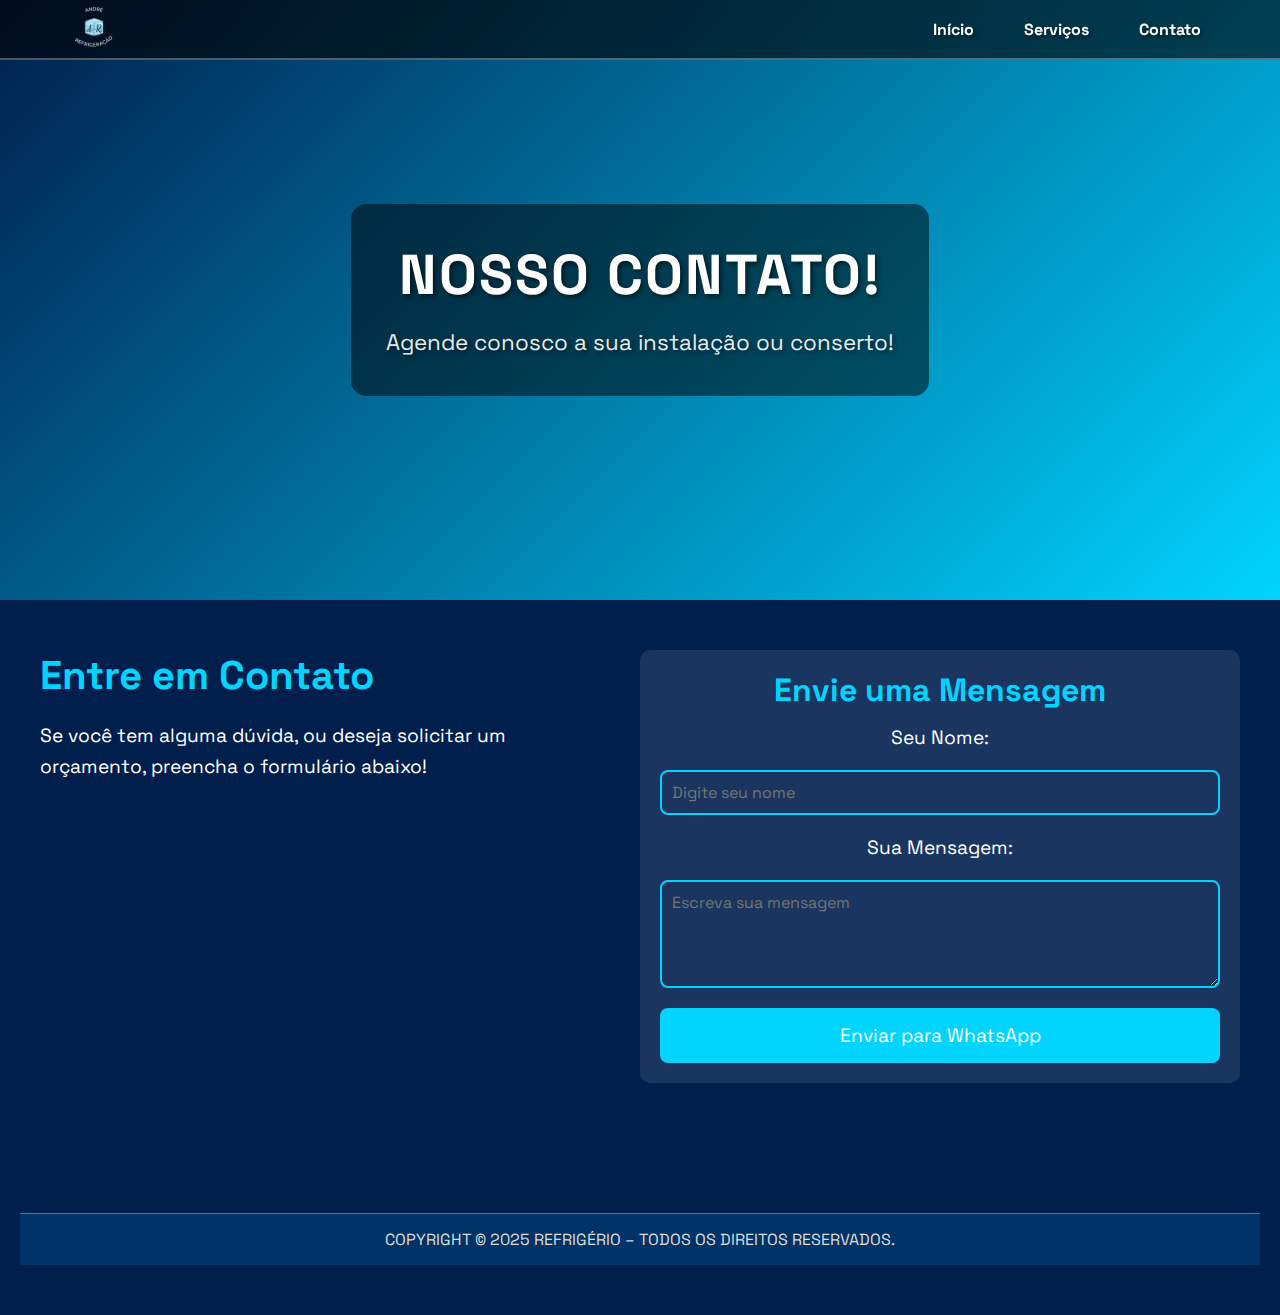
==== contato.html @ 6d34dced "Correção no botão de enviar no whatsapp e animação no menu hamburguer" ====
<!DOCTYPE html>
<html lang="pt-BR">

<head>
    <meta charset="UTF-8">
    <meta name="viewport" content="width=device-width, initial-scale=1.0">
    <title>Contato - Refrigério</title>
    <link rel="stylesheet" href="./index.css">
    <link rel="website icon" type="png" href="./imagem/gelo-removebg-preview.png">
    <link href="https://fonts.googleapis.com/css2?family=Space+Grotesk:wght@400;600;700&display=swap" rel="stylesheet">
</head>

<body>
    <header>
        <div class="navbar">
            <a href="./index.html">
                <img src="./imagem/284718723_326418802964355_5518827216706680262_n-removebg-preview.png" alt="Logotipo" width="100px">
            </a>
            <button class="menu-hamburguer" onclick="toggleMenu()">☰</button>
            <nav class="menu">
                <a href="./index.html" class="active">Início</a>
                <a href="./servicos.html">Serviços</a>
                <a href="./contato.html">Contato</a>
            </nav>
        </div>
        <div class="header-content">
            <h1>Nosso Contato!</h1>
            <p>Agende conosco a sua instalação ou conserto!</p>
        </div>
    </header>

    <main>
        <!-- Seção de Contato -->
        <section class="contato">
            <div class="contato-container">
                <!-- Informações de Contato -->
                <div class="contato-info">
                    <h2>Entre em Contato</h2>
                    <p>Se você tem alguma dúvida, ou deseja solicitar um orçamento, preencha o formulário abaixo!</p>
                </div>

                <!-- Formulário de Contato -->
                <div class="contato-form">
                    <h2>Envie uma Mensagem</h2>
                    <form id="whatsappForm" action="https://wa.me/5521997327351" method="get" target="_blank">
                        <label for="nome">Seu Nome:</label>
                        <input type="text" id="nome" name="nome" placeholder="Digite seu nome" required>

                        <label for="mensagem">Sua Mensagem:</label>
                        <textarea id="mensagem" name="mensagem" placeholder="Escreva sua mensagem" rows="4" required></textarea>

                        <button type="submit">Enviar para WhatsApp</button>
                    </form>
                </div>
            </div>
        </section>
    </main>

    <footer>
        <div class="footer-bottom">
            <p>COPYRIGHT © 2025 REFRIGÉRIO – TODOS OS DIREITOS RESERVADOS.</p>
        </div>
    </footer>
    <script src="index.js"></script>
</body>

</html>
---- index.css ----
/* Reset básico de margens e padding */
* {
    margin: 0;
    padding: 0;
    box-sizing: border-box;
    font-family: 'Space Grotesk', sans-serif;
}

/* Para dispositivos móveis, a ordem dos elementos será invertida */
@media (max-width: 768px) {
    .navbar {
        flex-direction: row-reverse; /* Coloca a logo à direita */
        gap: 10px;
    }

    /* Exibe o botão de menu hambúrguer na parte esquerda */
    .menu-hamburguer {
        display: block;
    }

    /* Esconde o menu original e coloca ele abaixo da navbar */
    .navbar .menu {
        display: none;
        flex-direction: column;
        text-align: center;
        width: 100%;
        background-color: rgba(0, 0, 0, 0.8);
        position: absolute;
        top: 60px;
        left: 0;
        padding: 20px 0;
    }

    /* Menu ativo quando o botão for clicado */
    .navbar .menu.active {
        display: block;
    }

    .menu a {
        font-size: 1.5rem;
        padding: 15px;
        text-transform: uppercase;
        color: white;
        text-decoration: none;
        transition: all 0.3s ease;
        display: block;
    }

    .menu a:hover {
        background-color: rgba(255, 255, 255, 0.3);
        transform: translateY(-5px);
    }
}


/* Definições globais */
body {
    background-color: #f5f5f5;
}




/* Estilos para o cabeçalho */
/* Estilos do cabeçalho */
header {
    font-family: 'Space Grotesk', sans-serif;
    width: 100%;
    height: 600px; /* Altura padrão */
    background: linear-gradient(135deg, #001f4d, #00d4ff); /* Gradiente de azul escuro para azul claro */
    position: relative;
    display: flex;
    flex-direction: column;
    align-items: center;
    justify-content: center;
    color: white;
    text-align: center;
    text-shadow: 2px 2px 5px rgba(0, 0, 0, 0.6); /* Sombra suave para melhorar contraste do texto */
    overflow: hidden;
}

/* Navbar fixa no topo */
/* Estilos para a Navbar */
.navbar {
    position: fixed;
    top: 0;
    left: 0;
    width: 100%;
    padding: 10px 5%; /* Reduzindo o padding da navbar */
    display: flex;
    justify-content: space-between;
    align-items: center;
    background: rgba(0, 0, 0, 0.6); /* Fundo transparente e levemente escuro para a navbar */
    backdrop-filter: blur(10px); /* Efeito de desfoque suave */
    z-index: 1000;
    border-bottom: 2px solid rgba(255, 255, 255, 0.3); /* Linha de separação suave */
    height: 60px; /* Reduzindo a altura da navbar */
}

/* Logo da Navbar (ajustando para ficar proporcional) */
.navbar img {
    width: 60px; /* Ajustando o tamanho da logo */
}

/* Menu da Navbar (links) */
.menu {
    display: flex;
    gap: 20px; /* Reduzindo o espaçamento entre os links */
}

.menu a {
    color: white;
    text-decoration: none;
    font-weight: bold;
    font-size: 1rem; /* Reduzindo o tamanho da fonte */
    padding: 8px 15px; /* Reduzindo o padding nos links */
    border-radius: 25px;
    transition: all 0.3s ease;
    display: inline-block;
}

/* Efeito de hover para links da navbar */
.menu a:hover {
    background: rgba(255, 255, 255, 0.3); /* Fundo suave ao passar o mouse */
    transform: translateY(-3px);
}

/* Estilos para o botão do menu hambúrguer em telas pequenas */
.menu-hamburguer {
    display: none; /* Inicialmente escondido em telas grandes */
    font-size: 1.6rem;
    background: transparent;
    border: none;
    color: white;
    cursor: pointer;
    padding: 8px;
    z-index: 1001;
    transition: all 0.3s ease;
}

.menu-hamburguer.active {
    transform: rotate(45deg); /* Transforma o ícone em um "X" */
}

.menu-hamburguer.active {
    background-color: transparent;
}

/* Efeito de hover para o botão de menu hambúrguer */
.menu-hamburguer:hover {
    transform: scale(1.1);
    transition: transform 0.3s ease;
}


/* Responsividade para dispositivos móveis (máx. 768px) */
@media (max-width: 768px) {
    /* Exibindo o botão do menu hambúrguer em telas pequenas */
    .menu-hamburguer {
        display: block; /* Só aparece em telas menores que 768px */
    }

    /* Ajuste da navbar para dispositivos móveis */
    .navbar {
        flex-direction: row;  /* Organiza a logo e o menu hambúrguer na mesma linha */
        justify-content: space-between;
        padding: 10px 5%;
        height: 50px; /* Menor altura na versão mobile */
    }

    /* Excluindo o menu normal em dispositivos móveis */
    .navbar .menu {
        display: none;  /* Menu inicialmente escondido */
        flex-direction: column;
        position: absolute;
        top: 60px;
        left: 0;
        width: 100%;
        background: rgba(0, 0, 0, 0.8); /* Fundo escuro para o menu */
    }

    .navbar .menu.active {
        display: flex; /* Menu visível quando ativado */
    }

    /* Ajuste da altura da logo para celulares */
    .navbar img {
        width: 50px; /* Reduzindo o tamanho da logo para dispositivos móveis */
    }
}

/* O menu padrão (desktop) continua visível normalmente */
@media (min-width: 769px) {
    .navbar .menu {
        display: flex; /* Exibe o menu normalmente em telas grandes */
    }
}

/* Animação suave de entrada */
.header-content {
    background: rgba(0, 0, 0, 0.5); /* Transparente e com leve escuridão para destacar o texto */
    padding: 35px;
    border-radius: 15px;
    max-width: 650px;
    animation: fadeIn 1.5s ease-in-out;
}

/* Título maior e destacado */
.header-content h1 {
    font-size: 3.5rem;
    margin-bottom: 15px;
    text-transform: uppercase;
    letter-spacing: 2px;
}

/* Subtítulo com espaçamento */
.header-content p {
    font-size: 1.4rem;
    line-height: 1.6;
    opacity: 0.9;
}

/* Efeito de entrada */
@keyframes fadeIn {
    from {
        opacity: 0;
        transform: translateY(-30px);
    }
    to {
        opacity: 1;
        transform: translateY(0);
    }
}

/* Responsividade para dispositivos móveis (máx. 768px) */
@media (max-width: 768px) {
    /* Navbar ajustada para celulares */
    .navbar {
        flex-direction: row;  /* Organiza a logo e o menu hambúrguer na mesma linha */
        justify-content: space-between;
        padding: 10px 5%;
        height: 60px; /* Reduz a altura da navbar */
    }

    /* Ajusta o menu hambúrguer para a esquerda e a logo para a direita */
    .menu-hamburguer {
        order: 1;  /* Coloca o menu hambúrguer à esquerda */
    }

    .navbar .menu {
        display: none;  /* Menu inicialmente escondido */
        flex-direction: column;
        position: absolute;
        top: 60px;
        left: 0;
        width: 100%;
        background: rgba(0, 0, 0, 0.8); /* Fundo escuro para o menu */
    }

    .navbar .menu.active {
        display: flex; /* Menu visível quando ativado */
    }

    /* Logo ajustada para o celular */
    .navbar img {
        width: 80px; /* Reduz a largura da logo */
    }

    /* Ajuste da altura do cabeçalho para celulares */
    header {
        height: 400px;  /* Reduz a altura do cabeçalho em dispositivos móveis */
    }

    /* Ajusta o título e o parágrafo no cabeçalho para telas menores */
    .header-content h1 {
        font-size: 2.5rem; /* Ajusta o tamanho do título */
    }

    .header-content p {
        font-size: 1.2rem; /* Ajusta o tamanho do parágrafo */
    }
}




/* Estilos para a seção de serviços */
.servicos {
    background: #001f4d;
    color: white;
    padding: 50px 20px;
    text-align: center;
}

.servico-container {
    display: flex;
    align-items: center;
    justify-content: center;
    flex-wrap: wrap;
    gap: 40px;
    max-width: 1200px;
    margin: auto;
    padding: 30px 0;
}

.servico-texto {
    max-width: 600px;
    text-align: left;
}

.servico-texto h2 {
    font-size: 2.5rem;
    margin-bottom: 10px;
}

.servico-texto p {
    font-size: 1.2rem;
    line-height: 1.6;
    margin-bottom: 15px;
}

/* Ajuste para alternar a posição da imagem */
.servico-container .servico-logo img {
    width: 250px;
}

/* Para inverter a ordem da imagem e do texto */
.servico-container.invertido {
    flex-direction: row-reverse;
}

/* Animação de salto */
@keyframes jump {
    0% {
        transform: translateY(0);
    }
    50% {
        transform: translateY(-10px);
    }
    100% {
        transform: translateY(0);
    }
}

/* Aplica a animação quando o mouse passa por cima */
.servico-texto:hover {
    animation: jump 0.5s ease-in-out;
}

/* Seção Sobre */
.sobre {
    background: #001f4d; /* Azul escuro */
    color: white;
    padding: 50px 20px;
    text-align: center;
}

.sobre-container {
    display: flex;
    align-items: center;
    justify-content: center;
    flex-wrap: wrap;
    gap: 40px;
    max-width: 1200px;
    margin: auto;
}

.sobre-texto {
    max-width: 600px;
    text-align: left;
}

.sobre-texto h2 {
    font-size: 2.5rem;
    margin-bottom: 10px;
}

.sobre-texto p {
    font-size: 1.2rem;
    line-height: 1.6;
    margin-bottom: 15px;
}

.sobre-logo img {
    width: 250px;
}

/* Animação de bounce */
@keyframes bounceIn {
    0% {
        opacity: 0;
        transform: translateY(50px);
    }
    60% {
        opacity: 1;
        transform: translateY(-10px);
    }
    100% {
        opacity: 1;
        transform: translateY(0);
    }
}

/* Aplicação da animação bounce */
.animate {
    opacity: 0;
    animation: bounceIn 1s ease-out forwards;
}








/* Estilos para o footer */
footer {
    background: #001f4d; /* Azul escuro para combinar com o tema */
    color: white;
    padding: 50px 20px;
    font-family: 'Space Grotesk', sans-serif;
    text-align: center;
    position: relative;
    overflow: hidden;
}

/* Container para os itens do footer */
.footer-container {
    display: flex;
    flex-direction: column;
    align-items: center;
    justify-content: center;
    gap: 30px;
    max-width: 1200px;
    margin: 0 auto;
}

/* Logo do rodapé */
.footer-logo {
    width: 150px;
    margin-bottom: 20px;
    opacity: 0.8;
    transition: opacity 0.3s ease-in-out;
}

.footer-logo:hover {
    opacity: 1;
}

/* Título e subtítulo do rodapé */
.footer-content h2 {
    font-size: 2rem;
    margin-bottom: 10px;
    font-weight: bold;
    text-transform: uppercase;
    letter-spacing: 1px;
}

.footer-content p {
    font-size: 1.1rem;
    line-height: 1.6;
    opacity: 0.8;
}

/* Links de contato */
.footer-contact {
    display: flex;
    gap: 20px;
    justify-content: center;
    margin-top: 20px;
}

.footer-contact a {
    color: white;
    font-size: 1.2rem;
    text-decoration: none;
    font-weight: bold;
    transition: all 0.3s ease;
    border-radius: 50px;
    padding: 10px 20px;
}

.footer-contact a:hover {
    background: rgba(255, 255, 255, 0.3);
    transform: translateY(-3px);
}

/* Ícones das redes sociais */
.social-icons {
    display: flex;
    gap: 20px;
    justify-content: center;
    margin-top: 20px;
}

.social-icons img {
    width: 40px;
    transition: transform 0.3s ease;
}

.social-icons img:hover {
    transform: scale(1.1);
}

/* Rodapé inferior */
.footer-bottom {
    background: #003366;  /* Cor de fundo sutilmente mais escura */
    color: #ddd;
    padding: 15px 20px;
    font-size: 1rem;
    text-align: center;
    margin-top: 30px;
    border-top: 1px solid rgba(255, 255, 255, 0.3);
}

/* Animação do rodapé */
@keyframes fadeInFooter {
    from {
        opacity: 0;
        transform: translateY(30px);
    }
    to {
        opacity: 1;
        transform: translateY(0);
    }
}

footer {
    animation: fadeInFooter 1s ease-out;
}





/* Estilos para a seção de contato */
.contato {
    background: #001f4d;
    color: white;
    padding: 50px 20px;
    text-align: center;
}

.contato-container {
    display: flex;
    justify-content: space-between;
    flex-wrap: wrap;
    gap: 40px;
    max-width: 1200px;
    margin: auto;
}

.contato-info {
    max-width: 500px;
    text-align: left;
}

.contato-info h2 {
    font-size: 2.5rem;
    margin-bottom: 20px;
    color: #00d4ff;
}

.contato-info p {
    font-size: 1.2rem;
    line-height: 1.6;
    margin-bottom: 20px;
}

.contato-form {
    background-color: rgba(255, 255, 255, 0.1);
    border-radius: 10px;
    padding: 20px;
    max-width: 600px;
    width: 100%;
}

.contato-form h2 {
    font-size: 2rem;
    margin-bottom: 15px;
    color: #00d4ff;
}

.contato-form form {
    display: flex;
    flex-direction: column;
    gap: 20px;
}

.contato-form label {
    font-size: 1.2rem;
}

.contato-form input,
.contato-form textarea {
    padding: 10px;
    font-size: 1rem;
    border: 2px solid #00d4ff;
    border-radius: 8px;
    background-color: transparent;
    color: white;
    width: 100%;
}

.contato-form button {
    padding: 15px;
    font-size: 1.2rem;
    border: none;
    background-color: #00d4ff;
    color: white;
    border-radius: 8px;
    cursor: pointer;
    transition: background-color 0.3s;
}

.contato-form button:hover {
    background-color: #001f4d;
}


.porque-escolher {
    text-align: center;
    padding: 60px 20px;
    background-color: #001f4d; /* Cor de fundo para combinar com o tema */
    color: white; /* Cor do texto para garantir boa legibilidade */
    animation: fadeIn 1s ease-out; /* Animação de entrada */
}

.porque-escolher h2 {
    font-size: 2.5rem;
    color: #00d4ff; /* Usando o tom azul claro do seu site */
    margin-bottom: 20px;
    text-transform: uppercase;
    font-weight: bold;
    letter-spacing: 1px;
    animation: fadeInTitle 1s ease-out;
}

.porque-escolher p {
    font-size: 1.2rem;
    color: #d1d1d1; /* Um tom mais claro de cinza para o texto secundário */
    margin-bottom: 30px;
    animation: fadeInText 1.5s ease-out;
}

/* Container para os itens da seção */
.porque-container {
    display: flex;
    flex-wrap: wrap;
    justify-content: center;
    gap: 30px;
    animation: slideUp 1s ease-out;
}

/* Item individual */
.porque-item {
    background: #002f5f; /* Usando uma cor azul escuro para os itens */
    padding: 30px 20px;
    border-radius: 15px;
    box-shadow: 0 6px 12px rgba(0, 0, 0, 0.2);
    text-align: center;
    width: 250px;
    transition: transform 0.3s ease, box-shadow 0.3s ease;
    display: flex;
    flex-direction: column;
    justify-content: space-between;
    align-items: center;
    height: 300px;
}

/* Efeito de hover para os itens */
.porque-item:hover {
    transform: translateY(-5px);
    box-shadow: 0 12px 20px rgba(0, 0, 0, 0.3);
}

/* Ajustes no ícone dentro de cada item */
.porque-item img {
    width: 80px;
    height: 80px;
    margin-bottom: 20px;
    transition: transform 0.3s ease;
}

/* Efeito de zoom no ícone */
.porque-item:hover img {
    transform: scale(1.1);
}

/* Título de cada item */
.porque-item h3 {
    font-size: 1.3rem;
    color: #00d4ff; /* Usando a cor azul clara para os títulos */
    margin-bottom: 10px;
    font-weight: bold;
}

/* Descrição de cada item */
.porque-item p {
    font-size: 1rem;
    color: #d1d1d1; /* Usando um tom claro de cinza para o texto de descrição */
}

/* Animações para entrada da seção */
@keyframes fadeIn {
    from {
        opacity: 0;
        transform: translateY(30px);
    }
    to {
        opacity: 1;
        transform: translateY(0);
    }
}

@keyframes fadeInTitle {
    from {
        opacity: 0;
        transform: translateY(-20px);
    }
    to {
        opacity: 1;
        transform: translateY(0);
    }
}

@keyframes fadeInText {
    from {
        opacity: 0;
        transform: translateY(20px);
    }
    to {
        opacity: 1;
        transform: translateY(0);
    }
}

@keyframes slideUp {
    from {
        opacity: 0;
        transform: translateY(30px);
    }
    to {
        opacity: 1;
        transform: translateY(0);
    }
}
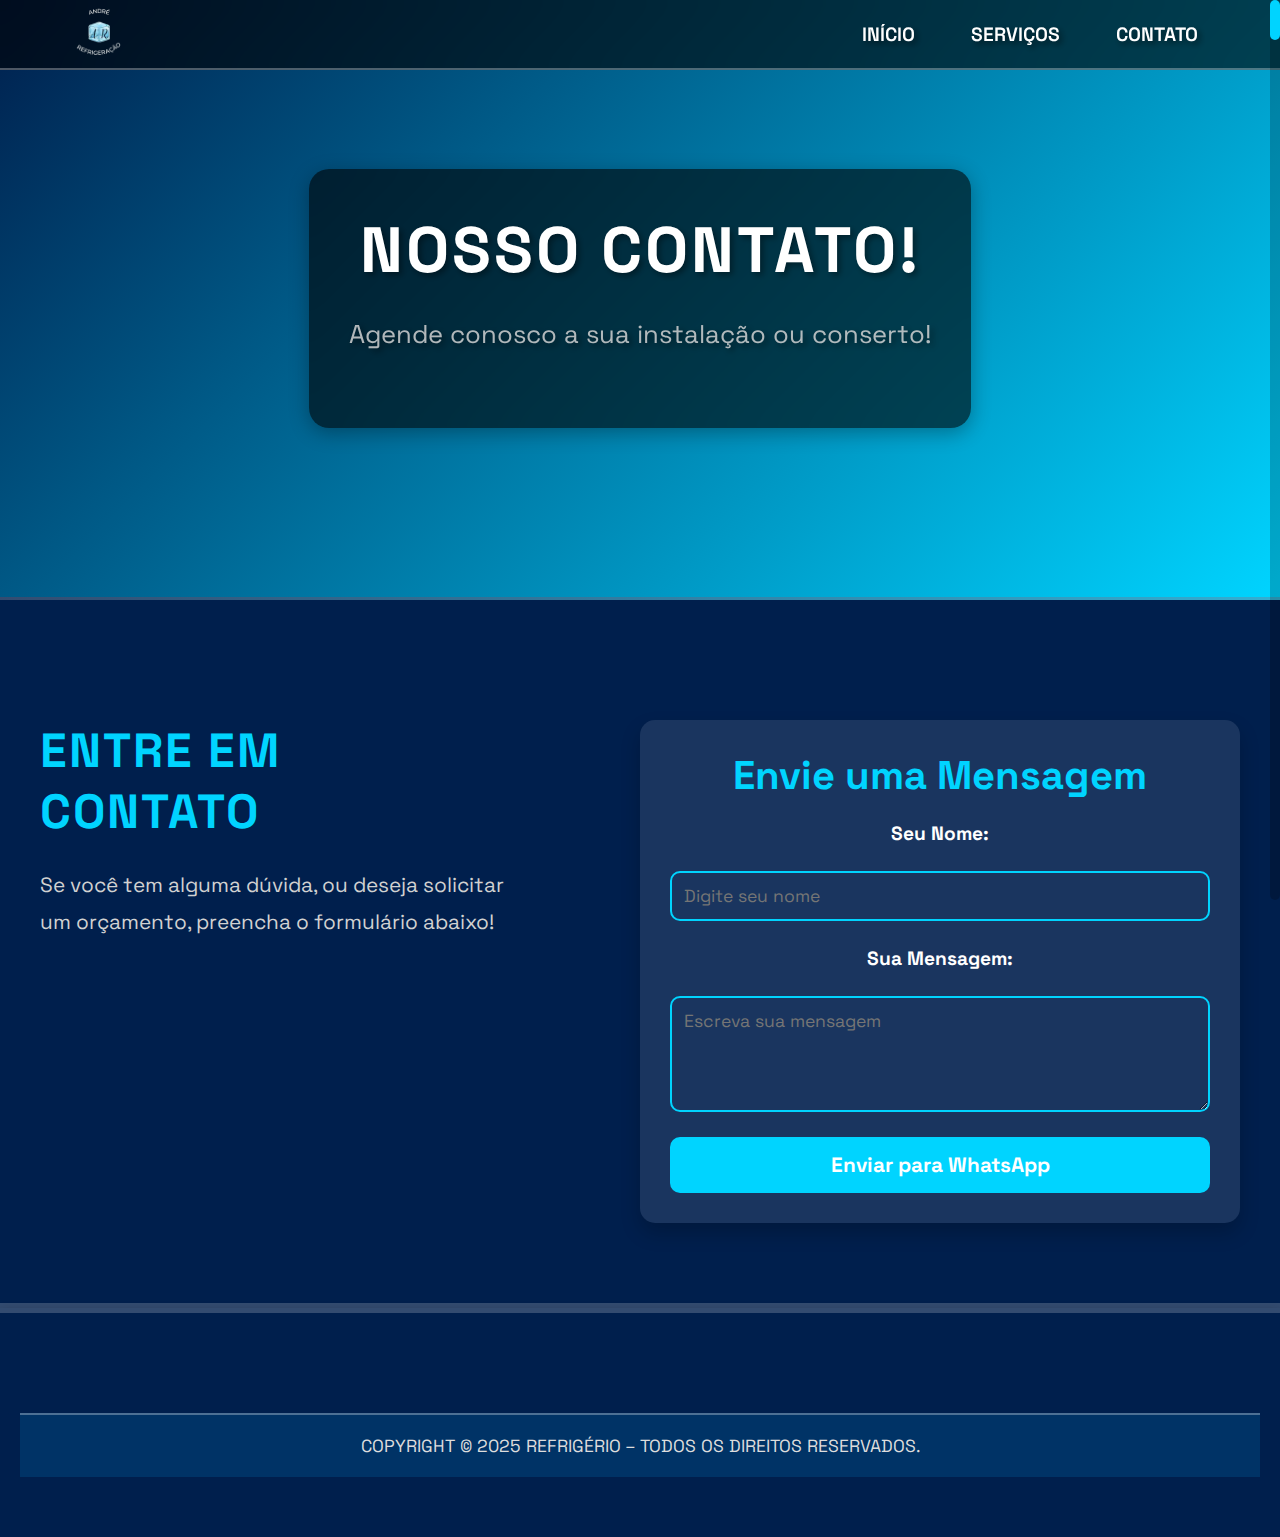
==== commit b9184429: "Adicionada scrollbar personalizada." ====
--- a/contato.html
+++ b/contato.html
@@ -42,7 +42,7 @@
                 <!-- Formulário de Contato -->
                 <div class="contato-form">
                     <h2>Envie uma Mensagem</h2>
-                    <form id="whatsappForm" action="https://wa.me/5521997327351" method="get" target="_blank">
+                    <form id="whatsappForm" action="https://api.whatsapp.com/send" method="get" target="_blank">
                         <label for="nome">Seu Nome:</label>
                         <input type="text" id="nome" name="nome" placeholder="Digite seu nome" required>
 
@@ -56,6 +56,11 @@
         </section>
     </main>
 
+    <!-- Barra de rolagem lateral -->
+    <div class="scrollbar-container">
+        <div class="scrollbar-handle"></div>
+    </div>
+
     <footer>
         <div class="footer-bottom">
             <p>COPYRIGHT © 2025 REFRIGÉRIO – TODOS OS DIREITOS RESERVADOS.</p>
@@ -64,4 +69,4 @@
     <script src="index.js"></script>
 </body>
 
-</html>
+</html>--- a/index.css
+++ b/index.css
@@ -5,6 +5,55 @@
     box-sizing: border-box;
     font-family: 'Space Grotesk', sans-serif;
 }
+
+/* Remover a scrollbar padrão do navegador */
+body {
+    overflow: hidden; /* Remove a barra de rolagem do navegador */
+}
+
+/* Impede a seleção de texto enquanto arrasta a barra de rolagem */
+.scrollbar-container {
+    user-select: none; /* Desabilita a seleção de texto na barra de rolagem personalizada */
+}
+
+
+
+/* Estilos para o container da barra de rolagem lateral */
+.scrollbar-container {
+    position: fixed;
+    top: 0;
+    right: 0;
+    height: 100%;
+    width: 10px;
+    background-color: rgba(0, 0, 0, 0.2); /* Fundo escuro */
+    border-radius: 10px;
+    z-index: 9999;
+}
+
+/* Estilos para a bolinha de rolagem */
+.scrollbar-handle {
+    width: 100%;
+    height: 40px; /* Tamanho da bolinha */
+    background-color: #00d4ff; /* Cor da bolinha */
+    border-radius: 20px;
+    cursor: pointer;
+    position: absolute;
+    top: 0;
+    transition: background-color 0.3s ease;
+}
+
+/* Efeito de hover na bolinha */
+.scrollbar-handle:hover {
+    background-color: #0088cc; /* Cor mais escura ao passar o mouse */
+}
+
+/* Esconder a barra de rolagem lateral em dispositivos móveis */
+@media (max-width: 768px) {
+    .scrollbar-container {
+        display: none; /* Esconde a barra de rolagem lateral em telas pequenas */
+    }
+}
+
 
 /* Para dispositivos móveis, a ordem dos elementos será invertida */
 @media (max-width: 768px) {
@@ -62,7 +111,6 @@
 
 
 /* Estilos para o cabeçalho */
-/* Estilos do cabeçalho */
 header {
     font-family: 'Space Grotesk', sans-serif;
     width: 100%;
@@ -75,83 +123,128 @@
     justify-content: center;
     color: white;
     text-align: center;
-    text-shadow: 2px 2px 5px rgba(0, 0, 0, 0.6); /* Sombra suave para melhorar contraste do texto */
+    text-shadow: 3px 3px 6px rgba(0, 0, 0, 0.6); /* Sombra mais intensa para melhorar o contraste */
     overflow: hidden;
+    border-bottom: 3px solid rgba(255, 255, 255, 0.2); /* Linha suave na parte inferior */
 }
 
 /* Navbar fixa no topo */
-/* Estilos para a Navbar */
 .navbar {
     position: fixed;
     top: 0;
     left: 0;
     width: 100%;
-    padding: 10px 5%; /* Reduzindo o padding da navbar */
+    padding: 12px 5%; /* Ajustando o padding da navbar */
     display: flex;
     justify-content: space-between;
     align-items: center;
     background: rgba(0, 0, 0, 0.6); /* Fundo transparente e levemente escuro para a navbar */
-    backdrop-filter: blur(10px); /* Efeito de desfoque suave */
+    backdrop-filter: blur(15px); /* Aumentando o desfoque para um efeito mais suave */
     z-index: 1000;
     border-bottom: 2px solid rgba(255, 255, 255, 0.3); /* Linha de separação suave */
-    height: 60px; /* Reduzindo a altura da navbar */
+    height: 70px; /* Ajustando a altura da navbar para dar mais espaço */
 }
 
 /* Logo da Navbar (ajustando para ficar proporcional) */
 .navbar img {
-    width: 60px; /* Ajustando o tamanho da logo */
+    width: 70px; /* Ajustando o tamanho da logo para maior destaque */
+    height: auto;
+    transition: transform 0.3s ease;
+}
+
+/* Efeito de hover para logo */
+.navbar img:hover {
+    transform: scale(1.1); /* Aumentando o tamanho da logo ao passar o mouse */
 }
 
 /* Menu da Navbar (links) */
 .menu {
     display: flex;
-    gap: 20px; /* Reduzindo o espaçamento entre os links */
+    gap: 30px; /* Aumentando o espaçamento entre os links */
 }
 
 .menu a {
     color: white;
     text-decoration: none;
-    font-weight: bold;
-    font-size: 1rem; /* Reduzindo o tamanho da fonte */
-    padding: 8px 15px; /* Reduzindo o padding nos links */
-    border-radius: 25px;
+    font-weight: 600; /* Leve aumento no peso da fonte */
+    font-size: 1.1rem; /* Ajustando o tamanho da fonte para maior legibilidade */
+    padding: 10px 18px; /* Aumentando o padding para links mais confortáveis */
+    border-radius: 30px; /* Tornando os bordos mais arredondados */
     transition: all 0.3s ease;
     display: inline-block;
+    text-transform: uppercase; /* Tornando o texto maiúsculo */
 }
 
 /* Efeito de hover para links da navbar */
 .menu a:hover {
-    background: rgba(255, 255, 255, 0.3); /* Fundo suave ao passar o mouse */
-    transform: translateY(-3px);
-}
+    background: rgba(255, 255, 255, 0.2); /* Fundo suave ao passar o mouse */
+    color: #00d4ff; /* Mudando a cor para o azul claro */
+    transform: translateY(-5px); /* Levantando o link mais durante o hover */
+    box-shadow: 0 4px 8px rgba(0, 0, 0, 0.2); /* Adicionando uma leve sombra para destacar mais o link */
+}
+
+/* Adicionando uma animação suave no carregamento da navbar */
+.navbar {
+    animation: slideIn 1s ease-out;
+}
+
+@keyframes slideIn {
+    from {
+        transform: translateY(-100%);
+    }
+    to {
+        transform: translateY(0);
+    }
+}
+
 
 /* Estilos para o botão do menu hambúrguer em telas pequenas */
 .menu-hamburguer {
     display: none; /* Inicialmente escondido em telas grandes */
-    font-size: 1.6rem;
+    font-size: 2rem; /* Aumentando o tamanho para tornar o ícone mais visível */
     background: transparent;
     border: none;
     color: white;
     cursor: pointer;
-    padding: 8px;
+    padding: 10px;
     z-index: 1001;
     transition: all 0.3s ease;
-}
-
-.menu-hamburguer.active {
-    transform: rotate(45deg); /* Transforma o ícone em um "X" */
-}
-
-.menu-hamburguer.active {
-    background-color: transparent;
+    position: relative;
+}
+
+.menu-hamburguer:before,
+.menu-hamburguer:after,
+.menu-hamburguer div {
+    content: '';
+    display: block;
+    height: 3px;
+    background-color: white;
+    transition: all 0.3s ease;
+    border-radius: 5px;
+    margin: 6px 0;
+    width: 30px;
+}
+
+/* Transforma o ícone em "X" quando ativo */
+.menu-hamburguer.active:before {
+    transform: rotate(45deg);
+    top: 7px;
+}
+
+.menu-hamburguer.active:after {
+    transform: rotate(-45deg);
+    top: -7px;
+}
+
+.menu-hamburguer.active div {
+    opacity: 0; /* Esconde a linha do meio */
 }
 
 /* Efeito de hover para o botão de menu hambúrguer */
 .menu-hamburguer:hover {
-    transform: scale(1.1);
+    transform: scale(1.2); /* Aumenta o tamanho ao passar o mouse */
     transition: transform 0.3s ease;
 }
-
 
 /* Responsividade para dispositivos móveis (máx. 768px) */
 @media (max-width: 768px) {
@@ -164,11 +257,138 @@
     .navbar {
         flex-direction: row;  /* Organiza a logo e o menu hambúrguer na mesma linha */
         justify-content: space-between;
+        padding: 12px 5%;
+        height: 55px; /* Menor altura na versão mobile */
+    }
+
+    /* Excluindo o menu normal em dispositivos móveis */
+    .navbar .menu {
+        display: none;  /* Menu inicialmente escondido */
+        flex-direction: column;
+        position: absolute;
+        top: 70px;
+        left: 0;
+        width: 100%;
+        background: rgba(0, 0, 0, 0.9); /* Fundo mais escuro e suave para o menu */
+        box-shadow: 0 5px 15px rgba(0, 0, 0, 0.5); /* Adicionando sombra para dar destaque */
+        border-top: 3px solid #00d4ff; /* Linha superior fina para contraste */
+        padding: 20px 0;
+    }
+
+    .navbar .menu.active {
+        display: flex; /* Menu visível quando ativado */
+    }
+
+    .navbar .menu a {
+        color: white;
+        text-decoration: none;
+        padding: 15px 20px;
+        font-size: 1.5rem;
+        font-weight: bold;
+        text-align: center;
+        transition: background-color 0.3s ease;
+        border-bottom: 1px solid rgba(255, 255, 255, 0.1);
+    }
+
+    /* Efeito de hover para os links do menu em telas pequenas */
+    .navbar .menu a:hover {
+        background-color: #00d4ff; /* Cor de fundo ao passar o mouse */
+        color: #001f4d; /* Mudando a cor do texto para um contraste mais forte */
+    }
+
+    /* Ajuste da altura da logo para celulares */
+    .navbar img {
+        width: 50px; /* Reduzindo o tamanho da logo para dispositivos móveis */
+        height: auto;
+    }
+}
+
+/* O menu padrão (desktop) continua visível normalmente */
+@media (min-width: 769px) {
+    .navbar .menu {
+        display: flex; /* Exibe o menu normalmente em telas grandes */
+        gap: 20px; /* Aumentando o espaçamento entre os links */
+    }
+
+    .navbar .menu a {
+        font-size: 1.2rem;
+        padding: 12px 18px;
+        border-radius: 25px; /* Bordas arredondadas para os links do menu */
+        transition: background-color 0.3s ease;
+    }
+
+    .navbar .menu a:hover {
+        background-color: #00d4ff; /* Efeito de hover com cor suave */
+        color: #001f4d;
+    }
+}
+
+/* Estilos para o conteúdo do cabeçalho */
+.header-content {
+    background: rgba(0, 0, 0, 0.6); /* Aumentando a opacidade para dar mais contraste ao texto */
+    padding: 40px 40px 45px; /* Ajustando o padding para um espaçamento confortável */
+    border-radius: 20px; /* Aumentando o arredondamento das bordas para um visual mais suave */
+    max-width: 700px; /* Aumentando o tamanho máximo para dar mais espaço ao conteúdo */
+    animation: fadeIn 1.5s ease-in-out; /* Efeito de fade-in já aplicado */
+    box-shadow: 0 5px 20px rgba(0, 0, 0, 0.3); /* Adicionando sombra suave para destacar o conteúdo */
+    backdrop-filter: blur(10px); /* Adicionando um desfoque suave no fundo */
+    position: relative;
+}
+
+/* Título maior e destacado */
+.header-content h1 {
+    font-size: 4rem; /* Aumentando o tamanho do título para mais destaque */
+    margin-bottom: 20px;
+    text-transform: uppercase;
+    letter-spacing: 3px; /* Aumentando o espaçamento entre as letras para dar mais ênfase */
+    font-weight: 700; /* Dando mais peso ao título */
+    color: #ffffff; /* Garantindo que o título fique em branco */
+    text-shadow: 3px 3px 6px rgba(0, 0, 0, 0.4); /* Sombra sutil para aumentar o contraste */
+}
+
+/* Subtítulo com espaçamento */
+.header-content p {
+    font-size: 1.6rem; /* Aumentando o tamanho da fonte do subtítulo */
+    line-height: 1.8; /* Aumentando o espaçamento entre as linhas para melhor leitura */
+    opacity: 0.85; /* Leve transparência para um efeito mais suave */
+    color: #d1d1d1; /* Mudando a cor do subtítulo para um tom mais suave de cinza */
+    margin-bottom: 25px;
+}
+
+/* Efeito de entrada */
+@keyframes fadeIn {
+    from {
+        opacity: 0;
+        transform: translateY(-50px);
+    }
+    to {
+        opacity: 1;
+        transform: translateY(0);
+    }
+}
+
+/* Adicionando um efeito de hover no conteúdo */
+.header-content:hover {
+    transform: scale(1.02); /* Aumentando ligeiramente o tamanho do conteúdo ao passar o mouse */
+    box-shadow: 0 10px 30px rgba(0, 0, 0, 0.4); /* Intensificando a sombra para dar um efeito de destaque */
+    transition: transform 0.3s ease, box-shadow 0.3s ease; /* Suavizando a transição */
+}
+
+/* Responsividade para dispositivos móveis (máx. 768px) */
+@media (max-width: 768px) {
+    /* Navbar ajustada para celulares */
+    .navbar {
+        flex-direction: row;  /* Organiza a logo e o menu hambúrguer na mesma linha */
+        justify-content: space-between;
         padding: 10px 5%;
-        height: 50px; /* Menor altura na versão mobile */
-    }
-
-    /* Excluindo o menu normal em dispositivos móveis */
+        height: 60px; /* Reduz a altura da navbar */
+    }
+
+    /* Ajusta o menu hambúrguer para a esquerda e a logo para a direita */
+    .menu-hamburguer {
+        order: 1;  /* Coloca o menu hambúrguer à esquerda */
+    }
+
     .navbar .menu {
         display: none;  /* Menu inicialmente escondido */
         flex-direction: column;
@@ -183,84 +403,6 @@
         display: flex; /* Menu visível quando ativado */
     }
 
-    /* Ajuste da altura da logo para celulares */
-    .navbar img {
-        width: 50px; /* Reduzindo o tamanho da logo para dispositivos móveis */
-    }
-}
-
-/* O menu padrão (desktop) continua visível normalmente */
-@media (min-width: 769px) {
-    .navbar .menu {
-        display: flex; /* Exibe o menu normalmente em telas grandes */
-    }
-}
-
-/* Animação suave de entrada */
-.header-content {
-    background: rgba(0, 0, 0, 0.5); /* Transparente e com leve escuridão para destacar o texto */
-    padding: 35px;
-    border-radius: 15px;
-    max-width: 650px;
-    animation: fadeIn 1.5s ease-in-out;
-}
-
-/* Título maior e destacado */
-.header-content h1 {
-    font-size: 3.5rem;
-    margin-bottom: 15px;
-    text-transform: uppercase;
-    letter-spacing: 2px;
-}
-
-/* Subtítulo com espaçamento */
-.header-content p {
-    font-size: 1.4rem;
-    line-height: 1.6;
-    opacity: 0.9;
-}
-
-/* Efeito de entrada */
-@keyframes fadeIn {
-    from {
-        opacity: 0;
-        transform: translateY(-30px);
-    }
-    to {
-        opacity: 1;
-        transform: translateY(0);
-    }
-}
-
-/* Responsividade para dispositivos móveis (máx. 768px) */
-@media (max-width: 768px) {
-    /* Navbar ajustada para celulares */
-    .navbar {
-        flex-direction: row;  /* Organiza a logo e o menu hambúrguer na mesma linha */
-        justify-content: space-between;
-        padding: 10px 5%;
-        height: 60px; /* Reduz a altura da navbar */
-    }
-
-    /* Ajusta o menu hambúrguer para a esquerda e a logo para a direita */
-    .menu-hamburguer {
-        order: 1;  /* Coloca o menu hambúrguer à esquerda */
-    }
-
-    .navbar .menu {
-        display: none;  /* Menu inicialmente escondido */
-        flex-direction: column;
-        position: absolute;
-        top: 60px;
-        left: 0;
-        width: 100%;
-        background: rgba(0, 0, 0, 0.8); /* Fundo escuro para o menu */
-    }
-
-    .navbar .menu.active {
-        display: flex; /* Menu visível quando ativado */
-    }
-
     /* Logo ajustada para o celular */
     .navbar img {
         width: 80px; /* Reduz a largura da logo */
@@ -286,10 +428,11 @@
 
 /* Estilos para a seção de serviços */
 .servicos {
-    background: #001f4d;
+    background: #001f4d; /* Mantendo o fundo escuro */
     color: white;
-    padding: 50px 20px;
+    padding: 60px 20px;
     text-align: center;
+    border-bottom: 5px solid rgba(255, 255, 255, 0.2); /* Adicionando uma linha de separação suave */
 }
 
 .servico-container {
@@ -297,62 +440,83 @@
     align-items: center;
     justify-content: center;
     flex-wrap: wrap;
-    gap: 40px;
+    gap: 50px; /* Aumentando o espaçamento entre os itens */
     max-width: 1200px;
     margin: auto;
-    padding: 30px 0;
-}
-
+    padding: 40px 0;
+}
+
+/* Texto dos serviços */
 .servico-texto {
-    max-width: 600px;
+    max-width: 650px; /* Aumentando a largura para dar mais espaço ao texto */
     text-align: left;
-}
-
+    transition: transform 0.3s ease-in-out; /* Transição suave para animação */
+}
+
+/* Título dos serviços */
 .servico-texto h2 {
-    font-size: 2.5rem;
-    margin-bottom: 10px;
-}
-
+    font-size: 3rem; /* Aumentando o tamanho do título */
+    margin-bottom: 15px;
+    font-weight: 700;
+    text-transform: uppercase; /* Deixando o título em maiúsculas para mais impacto */
+    letter-spacing: 2px;
+}
+
+/* Descrição dos serviços */
 .servico-texto p {
-    font-size: 1.2rem;
-    line-height: 1.6;
-    margin-bottom: 15px;
-}
-
-/* Ajuste para alternar a posição da imagem */
+    font-size: 1.3rem; /* Ajustando o tamanho do texto para maior legibilidade */
+    line-height: 1.8; /* Aumentando o espaçamento entre as linhas */
+    margin-bottom: 20px;
+    color: rgba(255, 255, 255, 0.8); /* Cor mais suave para o texto */
+}
+
+/* Estilo da imagem */
 .servico-container .servico-logo img {
-    width: 250px;
+    width: 280px; /* Aumentando o tamanho da imagem */
+    height: auto;
+    border-radius: 10px; /* Bordas arredondadas para a imagem */
+    transition: transform 0.3s ease; /* Efeito suave de transformação */
 }
 
 /* Para inverter a ordem da imagem e do texto */
 .servico-container.invertido {
-    flex-direction: row-reverse;
-}
-
-/* Animação de salto */
+    flex-direction: row-reverse; /* Inverte a ordem de imagem e texto */
+}
+
+/* Efeito de animação de salto no texto */
 @keyframes jump {
     0% {
         transform: translateY(0);
     }
     50% {
-        transform: translateY(-10px);
+        transform: translateY(-15px); /* Aumentando o salto */
     }
     100% {
         transform: translateY(0);
     }
 }
 
-/* Aplica a animação quando o mouse passa por cima */
+/* Aplica a animação de salto no texto quando o mouse passa por cima */
 .servico-texto:hover {
     animation: jump 0.5s ease-in-out;
-}
-
-/* Seção Sobre */
+    transform: scale(1.05); /* Aumenta ligeiramente o tamanho ao passar o mouse */
+}
+
+/* Efeito de hover na imagem para um destaque suave */
+.servico-container .servico-logo img:hover {
+    transform: scale(1.1); /* Aumenta o tamanho da imagem quando o mouse passa por cima */
+    box-shadow: 0 6px 15px rgba(0, 0, 0, 0.3); /* Adiciona uma sombra suave */
+}
+
+
+
+/* Estilos para a seção "Sobre" */
 .sobre {
     background: #001f4d; /* Azul escuro */
     color: white;
-    padding: 50px 20px;
+    padding: 70px 20px;
     text-align: center;
+    border-bottom: 5px solid rgba(255, 255, 255, 0.2); /* Linha de separação suave */
 }
 
 .sobre-container {
@@ -360,32 +524,51 @@
     align-items: center;
     justify-content: center;
     flex-wrap: wrap;
-    gap: 40px;
+    gap: 50px; /* Aumentando o espaçamento entre os itens */
     max-width: 1200px;
     margin: auto;
-}
-
+    padding: 40px 0;
+}
+
+/* Texto da seção "Sobre" */
 .sobre-texto {
-    max-width: 600px;
+    max-width: 650px;
     text-align: left;
-}
-
+    transition: transform 0.3s ease-in-out; /* Transição suave para animação */
+}
+
+/* Título da seção "Sobre" */
 .sobre-texto h2 {
-    font-size: 2.5rem;
-    margin-bottom: 10px;
-}
-
+    font-size: 3rem; /* Aumentando o tamanho do título */
+    margin-bottom: 15px;
+    font-weight: 700;
+    text-transform: uppercase; /* Título em maiúsculas */
+    letter-spacing: 2px;
+}
+
+/* Descrição da seção "Sobre" */
 .sobre-texto p {
-    font-size: 1.2rem;
-    line-height: 1.6;
-    margin-bottom: 15px;
-}
-
+    font-size: 1.3rem; /* Aumentando o tamanho do texto */
+    line-height: 1.8; /* Aumentando o espaçamento entre as linhas */
+    margin-bottom: 20px;
+    color: rgba(255, 255, 255, 0.8); /* Cor suave para o texto */
+}
+
+/* Estilo da imagem */
 .sobre-logo img {
-    width: 250px;
-}
-
-/* Animação de bounce */
+    width: 280px; /* Aumentando o tamanho da imagem */
+    height: auto;
+    border-radius: 10px; /* Bordas arredondadas para a imagem */
+    transition: transform 0.3s ease; /* Efeito suave de transformação */
+}
+
+/* Efeito de hover na imagem para destaque */
+.sobre-logo img:hover {
+    transform: scale(1.1); /* Aumenta o tamanho da imagem ao passar o mouse */
+    box-shadow: 0 6px 15px rgba(0, 0, 0, 0.3); /* Adiciona uma sombra suave */
+}
+
+/* Animação de "bounce" */
 @keyframes bounceIn {
     0% {
         opacity: 0;
@@ -393,7 +576,7 @@
     }
     60% {
         opacity: 1;
-        transform: translateY(-10px);
+        transform: translateY(-15px); /* Aumentando o movimento de subida */
     }
     100% {
         opacity: 1;
@@ -401,12 +584,18 @@
     }
 }
 
-/* Aplicação da animação bounce */
+/* Aplicação da animação bounce na entrada dos elementos */
 .animate {
     opacity: 0;
     animation: bounceIn 1s ease-out forwards;
 }
 
+/* Efeito de hover no texto */
+.sobre-texto:hover {
+    transform: translateY(-5px); /* Pequeno movimento de elevação no texto */
+    transition: transform 0.3s ease-out; /* Transição suave */
+}
+
 
 
 
@@ -416,13 +605,15 @@
 
 /* Estilos para o footer */
 footer {
-    background: #001f4d; /* Azul escuro para combinar com o tema */
+    background: #001f4d; /* Azul escuro para manter o tema */
     color: white;
-    padding: 50px 20px;
+    padding: 60px 20px;
     font-family: 'Space Grotesk', sans-serif;
     text-align: center;
     position: relative;
     overflow: hidden;
+    border-top: 5px solid rgba(255, 255, 255, 0.2); /* Linha superior sutil */
+    box-shadow: 0 4px 10px rgba(0, 0, 0, 0.3); /* Sombra suave para profundidade */
 }
 
 /* Container para os itens do footer */
@@ -431,87 +622,100 @@
     flex-direction: column;
     align-items: center;
     justify-content: center;
-    gap: 30px;
+    gap: 40px;
     max-width: 1200px;
     margin: 0 auto;
 }
 
 /* Logo do rodapé */
 .footer-logo {
-    width: 150px;
-    margin-bottom: 20px;
+    width: 160px;
+    margin-bottom: 25px;
     opacity: 0.8;
-    transition: opacity 0.3s ease-in-out;
+    transition: opacity 0.3s ease-in-out, transform 0.3s ease;
 }
 
 .footer-logo:hover {
     opacity: 1;
+    transform: scale(1.05); /* Efeito de leve aumento da logo */
 }
 
 /* Título e subtítulo do rodapé */
 .footer-content h2 {
-    font-size: 2rem;
-    margin-bottom: 10px;
+    font-size: 2.4rem;
+    margin-bottom: 15px;
     font-weight: bold;
     text-transform: uppercase;
-    letter-spacing: 1px;
+    letter-spacing: 2px;
+    color: #00d4ff; /* Cor de destaque para o título */
+    text-shadow: 2px 2px 5px rgba(0, 0, 0, 0.3); /* Sombra para maior contraste */
 }
 
 .footer-content p {
-    font-size: 1.1rem;
-    line-height: 1.6;
-    opacity: 0.8;
+    font-size: 1.2rem;
+    line-height: 1.8;
+    opacity: 0.9;
+    max-width: 800px;
+    margin: 0 auto; /* Centralizando o texto */
 }
 
 /* Links de contato */
 .footer-contact {
     display: flex;
-    gap: 20px;
+    gap: 30px;
     justify-content: center;
-    margin-top: 20px;
+    margin-top: 30px;
+    animation: fadeInLinks 1s ease-out; /* Animação de entrada dos links */
 }
 
 .footer-contact a {
     color: white;
-    font-size: 1.2rem;
+    font-size: 1.3rem;
     text-decoration: none;
     font-weight: bold;
+    border-radius: 50px;
+    padding: 12px 25px;
     transition: all 0.3s ease;
-    border-radius: 50px;
-    padding: 10px 20px;
+    background: transparent;
+    border: 2px solid #00d4ff; /* Borda para destacar os links */
 }
 
 .footer-contact a:hover {
-    background: rgba(255, 255, 255, 0.3);
-    transform: translateY(-3px);
+    background: #00d4ff; /* Cor de fundo ao passar o mouse */
+    color: #001f4d;
+    transform: translateY(-5px); /* Efeito de elevação no hover */
 }
 
 /* Ícones das redes sociais */
 .social-icons {
     display: flex;
-    gap: 20px;
+    gap: 30px;
     justify-content: center;
-    margin-top: 20px;
+    margin-top: 30px;
+    animation: fadeInIcons 1.2s ease-out; /* Animação suave para os ícones */
 }
 
 .social-icons img {
-    width: 40px;
-    transition: transform 0.3s ease;
+    width: 45px;
+    height: 45px;
+    transition: transform 0.3s ease, filter 0.3s ease;
+    cursor: pointer;
 }
 
 .social-icons img:hover {
-    transform: scale(1.1);
+    transform: scale(1.15);
+    filter: brightness(1.2); /* Aumentando o brilho ao passar o mouse */
 }
 
 /* Rodapé inferior */
 .footer-bottom {
-    background: #003366;  /* Cor de fundo sutilmente mais escura */
+    background: #003366; /* Azul escuro suave para o fundo inferior */
     color: #ddd;
-    padding: 15px 20px;
-    font-size: 1rem;
+    padding: 20px 20px;
+    font-size: 1.1rem;
     text-align: center;
-    margin-top: 30px;
-    border-top: 1px solid rgba(255, 255, 255, 0.3);
+    margin-top: 40px;
+    border-top: 2px solid rgba(255, 255, 255, 0.3); /* Linha fina de separação */
 }
 
 /* Animação do rodapé */
@@ -526,8 +730,32 @@
     }
 }
 
+/* Animação de entrada para os links de contato */
+@keyframes fadeInLinks {
+    from {
+        opacity: 0;
+        transform: translateY(20px);
+    }
+    to {
+        opacity: 1;
+        transform: translateY(0);
+    }
+}
+
+/* Animação de entrada para os ícones de redes sociais */
+@keyframes fadeInIcons {
+    from {
+        opacity: 0;
+        transform: translateY(20px);
+    }
+    to {
+        opacity: 1;
+        transform: translateY(0);
+    }
+}
+
 footer {
-    animation: fadeInFooter 1s ease-out;
+    animation: fadeInFooter 1s ease-out; /* Animação suave ao aparecer o rodapé */
 }
 
 
@@ -536,111 +764,163 @@
 
 /* Estilos para a seção de contato */
 .contato {
-    background: #001f4d;
+    background: #001f4d; /* Cor de fundo para manter a harmonia com o tema */
     color: white;
-    padding: 50px 20px;
+    padding: 80px 20px; /* Aumentando o padding para mais espaçamento */
     text-align: center;
-}
-
+    border-bottom: 5px solid rgba(255, 255, 255, 0.2); /* Linha de separação suave */
+}
+
+/* Container para os itens da seção de Contato */
 .contato-container {
     display: flex;
     justify-content: space-between;
     flex-wrap: wrap;
-    gap: 40px;
+    gap: 50px;
     max-width: 1200px;
     margin: auto;
-}
-
+    padding-top: 40px; /* Espaçamento extra superior */
+}
+
+/* Informações de Contato */
 .contato-info {
     max-width: 500px;
     text-align: left;
-}
-
+    padding-right: 30px; /* Adicionando padding para maior distância */
+}
+
+/* Título das Informações de Contato */
 .contato-info h2 {
+    font-size: 3rem; /* Aumentando o tamanho do título */
+    margin-bottom: 25px; /* Aumentando o espaço inferior */
+    color: #00d4ff; /* Cor azul claro */
+    font-weight: bold;
+    text-transform: uppercase;
+    letter-spacing: 2px;
+}
+
+/* Parágrafo com informações de Contato */
+.contato-info p {
+    font-size: 1.3rem; /* Aumentando o tamanho do texto */
+    line-height: 1.8; /* Melhorando o espaçamento entre as linhas */
+    margin-bottom: 20px;
+    color: #d1d1d1; /* Cor suave para o texto */
+}
+
+/* Formulário de Contato */
+.contato-form {
+    background-color: rgba(255, 255, 255, 0.1);
+    border-radius: 15px; /* Bordas mais arredondadas para suavizar o visual */
+    padding: 30px;
+    max-width: 600px;
+    width: 100%;
+    box-shadow: 0 10px 20px rgba(0, 0, 0, 0.2); /* Adicionando sombra para profundidade */
+}
+
+/* Título do Formulário */
+.contato-form h2 {
     font-size: 2.5rem;
     margin-bottom: 20px;
-    color: #00d4ff;
-}
-
-.contato-info p {
-    font-size: 1.2rem;
-    line-height: 1.6;
-    margin-bottom: 20px;
-}
-
-.contato-form {
-    background-color: rgba(255, 255, 255, 0.1);
-    border-radius: 10px;
-    padding: 20px;
-    max-width: 600px;
-    width: 100%;
-}
-
-.contato-form h2 {
-    font-size: 2rem;
-    margin-bottom: 15px;
-    color: #00d4ff;
-}
-
+    color: #00d4ff; /* Azul claro */
+    font-weight: bold;
+}
+
+/* Estilo para os campos do formulário */
 .contato-form form {
     display: flex;
     flex-direction: column;
-    gap: 20px;
-}
-
+    gap: 25px; /* Aumentando o espaçamento entre os campos */
+}
+
+/* Rótulos dos campos */
 .contato-form label {
     font-size: 1.2rem;
-}
-
+    font-weight: bold; /* Destacando os rótulos */
+}
+
+/* Estilo dos inputs e textarea */
 .contato-form input,
 .contato-form textarea {
-    padding: 10px;
-    font-size: 1rem;
+    padding: 12px;
+    font-size: 1.1rem; /* Aumentando o tamanho da fonte */
     border: 2px solid #00d4ff;
-    border-radius: 8px;
+    border-radius: 10px;
     background-color: transparent;
     color: white;
     width: 100%;
-}
-
+    transition: border-color 0.3s ease-in-out; /* Efeito de transição suave ao focar */
+}
+
+/* Efeito de foco nos campos de entrada */
+.contato-form input:focus,
+.contato-form textarea:focus {
+    border-color: #00a1e6; /* Mudando a cor da borda quando o campo recebe foco */
+    outline: none; /* Removendo a borda padrão do navegador */
+}
+
+/* Botão de Envio */
 .contato-form button {
     padding: 15px;
-    font-size: 1.2rem;
+    font-size: 1.3rem;
     border: none;
     background-color: #00d4ff;
     color: white;
-    border-radius: 8px;
+    border-radius: 10px;
     cursor: pointer;
-    transition: background-color 0.3s;
-}
-
+    transition: all 0.3s ease;
+    font-weight: bold;
+}
+
+/* Efeito de hover no botão */
 .contato-form button:hover {
     background-color: #001f4d;
-}
-
-
+    transform: translateY(-5px); /* Efeito de elevação */
+}
+
+/* Efeito de foco suave no formulário */
+@keyframes fadeInForm {
+    from {
+        opacity: 0;
+        transform: translateY(30px);
+    }
+    to {
+        opacity: 1;
+        transform: translateY(0);
+    }
+}
+
+.contato-form {
+    animation: fadeInForm 1s ease-out;
+}
+
+
+/* Estilos para a seção "Por que Escolher?" */
 .porque-escolher {
     text-align: center;
-    padding: 60px 20px;
+    padding: 80px 20px;
     background-color: #001f4d; /* Cor de fundo para combinar com o tema */
     color: white; /* Cor do texto para garantir boa legibilidade */
-    animation: fadeIn 1s ease-out; /* Animação de entrada */
-}
-
+    animation: fadeIn 1s ease-out;
+    border-bottom: 5px solid rgba(255, 255, 255, 0.2); /* Adicionando uma linha de separação suave */
+}
+
+/* Título da seção "Por que Escolher?" */
 .porque-escolher h2 {
-    font-size: 2.5rem;
+    font-size: 3rem; /* Aumentando o tamanho do título para mais impacto */
     color: #00d4ff; /* Usando o tom azul claro do seu site */
-    margin-bottom: 20px;
+    margin-bottom: 30px;
     text-transform: uppercase;
     font-weight: bold;
-    letter-spacing: 1px;
+    letter-spacing: 2px; /* Espaçamento maior entre as letras */
     animation: fadeInTitle 1s ease-out;
 }
 
+/* Descrição da seção "Por que Escolher?" */
 .porque-escolher p {
-    font-size: 1.2rem;
+    font-size: 1.3rem; /* Aumentando o tamanho do texto para maior legibilidade */
     color: #d1d1d1; /* Um tom mais claro de cinza para o texto secundário */
-    margin-bottom: 30px;
+    margin-bottom: 40px; /* Aumentando o espaço entre o parágrafo e os itens */
+    line-height: 1.8; /* Melhorando o espaçamento entre as linhas */
     animation: fadeInText 1.5s ease-out;
 }
 
@@ -649,57 +929,60 @@
     display: flex;
     flex-wrap: wrap;
     justify-content: center;
-    gap: 30px;
+    gap: 40px; /* Aumentando o espaçamento entre os itens */
     animation: slideUp 1s ease-out;
+    max-width: 1200px; /* Limitando a largura máxima */
+    margin: auto;
+    padding: 40px 0; /* Adicionando espaçamento superior e inferior */
 }
 
 /* Item individual */
 .porque-item {
-    background: #002f5f; /* Usando uma cor azul escuro para os itens */
-    padding: 30px 20px;
-    border-radius: 15px;
-    box-shadow: 0 6px 12px rgba(0, 0, 0, 0.2);
+    background: #002f5f; /* Cor azul escuro para os itens */
+    padding: 40px 25px;
+    border-radius: 20px; /* Bordas mais arredondadas para um efeito mais suave */
+    box-shadow: 0 8px 20px rgba(0, 0, 0, 0.3); /* Aumentando o tamanho da sombra */
     text-align: center;
-    width: 250px;
+    width: 280px;
     transition: transform 0.3s ease, box-shadow 0.3s ease;
     display: flex;
     flex-direction: column;
     justify-content: space-between;
     align-items: center;
-    height: 300px;
+    height: 320px;
 }
 
 /* Efeito de hover para os itens */
 .porque-item:hover {
-    transform: translateY(-5px);
-    box-shadow: 0 12px 20px rgba(0, 0, 0, 0.3);
+    transform: translateY(-10px); /* Aumentando o efeito de elevação */
+    box-shadow: 0 15px 25px rgba(0, 0, 0, 0.4); /* Efeito de sombra mais forte */
 }
 
 /* Ajustes no ícone dentro de cada item */
 .porque-item img {
-    width: 80px;
-    height: 80px;
-    margin-bottom: 20px;
+    width: 90px; /* Aumentando o tamanho do ícone */
+    height: 90px;
+    margin-bottom: 25px;
     transition: transform 0.3s ease;
 }
 
 /* Efeito de zoom no ícone */
 .porque-item:hover img {
-    transform: scale(1.1);
+    transform: scale(1.2); /* Aumentando o zoom do ícone */
 }
 
 /* Título de cada item */
 .porque-item h3 {
-    font-size: 1.3rem;
+    font-size: 1.5rem; /* Aumentando o tamanho do título para destacar mais */
     color: #00d4ff; /* Usando a cor azul clara para os títulos */
-    margin-bottom: 10px;
+    margin-bottom: 15px;
     font-weight: bold;
 }
 
 /* Descrição de cada item */
 .porque-item p {
-    font-size: 1rem;
-    color: #d1d1d1; /* Usando um tom claro de cinza para o texto de descrição */
+    font-size: 1.1rem; /* Ajustando o tamanho do texto para uma melhor leitura */
+    color: #d1d1d1; /* Cor suave para o texto de descrição */
 }
 
 /* Animações para entrada da seção */
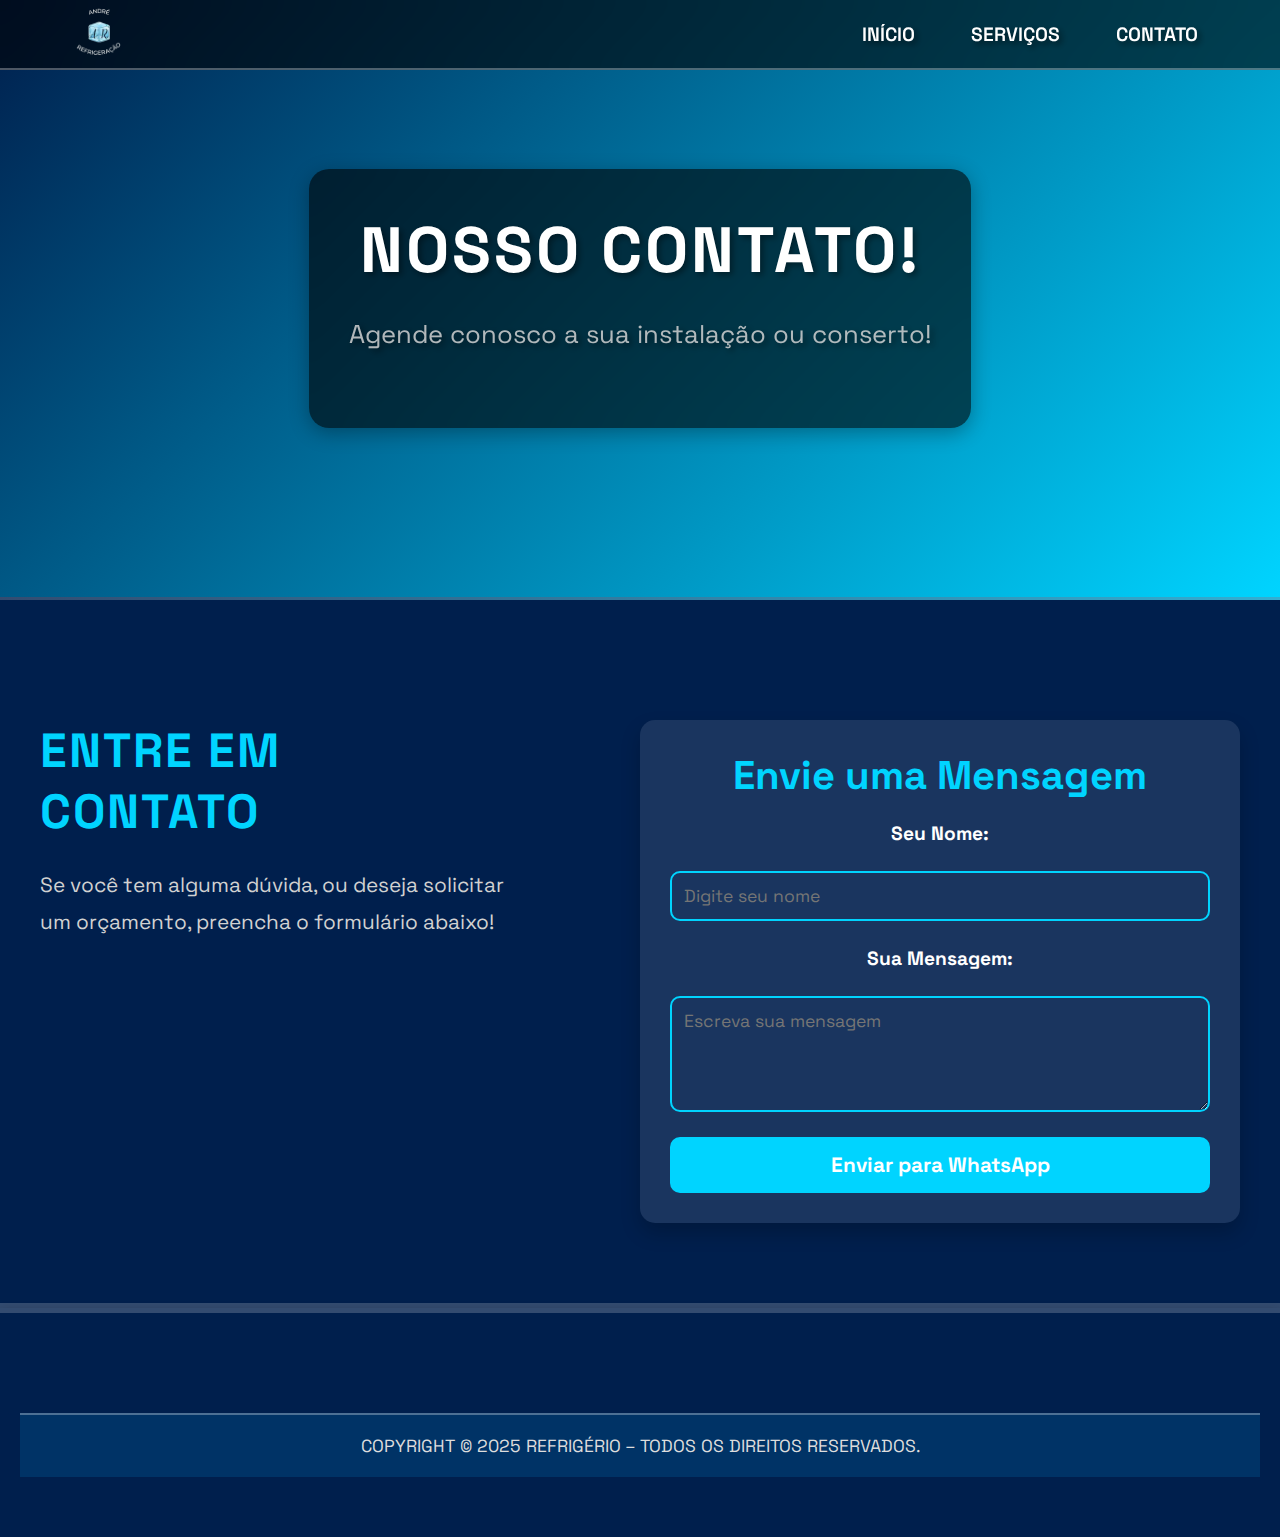
==== commit bc133d2a: "Mudança no visual do site para atração dos clientes." ====
--- a/contato.html
+++ b/contato.html
@@ -56,11 +56,6 @@
         </section>
     </main>
 
-    <!-- Barra de rolagem lateral -->
-    <div class="scrollbar-container">
-        <div class="scrollbar-handle"></div>
-    </div>
-
     <footer>
         <div class="footer-bottom">
             <p>COPYRIGHT © 2025 REFRIGÉRIO – TODOS OS DIREITOS RESERVADOS.</p>
--- a/index.css
+++ b/index.css
@@ -5,55 +5,6 @@
     box-sizing: border-box;
     font-family: 'Space Grotesk', sans-serif;
 }
-
-/* Remover a scrollbar padrão do navegador */
-body {
-    overflow: hidden; /* Remove a barra de rolagem do navegador */
-}
-
-/* Impede a seleção de texto enquanto arrasta a barra de rolagem */
-.scrollbar-container {
-    user-select: none; /* Desabilita a seleção de texto na barra de rolagem personalizada */
-}
-
-
-
-/* Estilos para o container da barra de rolagem lateral */
-.scrollbar-container {
-    position: fixed;
-    top: 0;
-    right: 0;
-    height: 100%;
-    width: 10px;
-    background-color: rgba(0, 0, 0, 0.2); /* Fundo escuro */
-    border-radius: 10px;
-    z-index: 9999;
-}
-
-/* Estilos para a bolinha de rolagem */
-.scrollbar-handle {
-    width: 100%;
-    height: 40px; /* Tamanho da bolinha */
-    background-color: #00d4ff; /* Cor da bolinha */
-    border-radius: 20px;
-    cursor: pointer;
-    position: absolute;
-    top: 0;
-    transition: background-color 0.3s ease;
-}
-
-/* Efeito de hover na bolinha */
-.scrollbar-handle:hover {
-    background-color: #0088cc; /* Cor mais escura ao passar o mouse */
-}
-
-/* Esconder a barra de rolagem lateral em dispositivos móveis */
-@media (max-width: 768px) {
-    .scrollbar-container {
-        display: none; /* Esconde a barra de rolagem lateral em telas pequenas */
-    }
-}
-
 
 /* Para dispositivos móveis, a ordem dos elementos será invertida */
 @media (max-width: 768px) {
@@ -1028,4 +979,4 @@
         opacity: 1;
         transform: translateY(0);
     }
-}
+}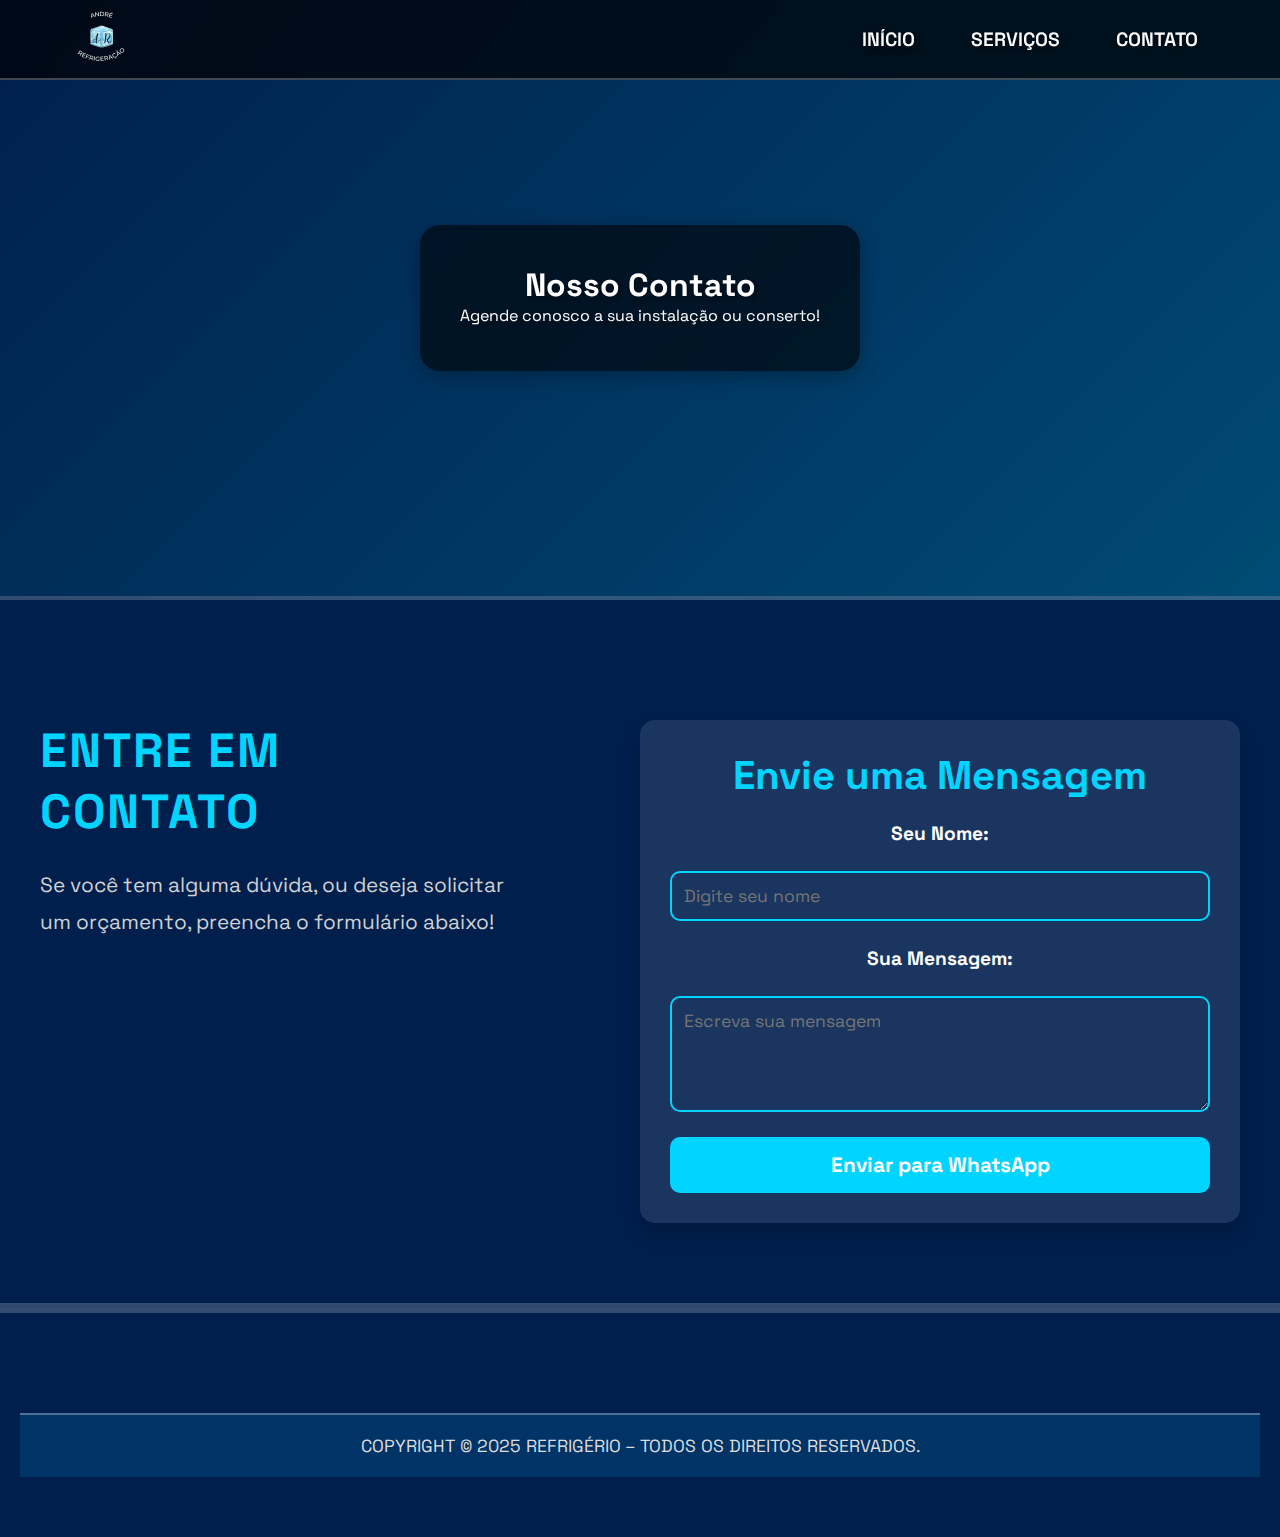
==== commit fd347bd9: "Mudanças no visual do site e alterações ortográficas." ====
--- a/contato.html
+++ b/contato.html
@@ -24,7 +24,7 @@
             </nav>
         </div>
         <div class="header-content">
-            <h1>Nosso Contato!</h1>
+            <h1>Nosso Contato</h1>
             <p>Agende conosco a sua instalação ou conserto!</p>
         </div>
     </header>
--- a/index.css
+++ b/index.css
@@ -6,49 +6,96 @@
     font-family: 'Space Grotesk', sans-serif;
 }
 
-/* Para dispositivos móveis, a ordem dos elementos será invertida */
+/* Estilos para o menu de navegação */
 @media (max-width: 768px) {
+    /* Navbar */
     .navbar {
         flex-direction: row-reverse; /* Coloca a logo à direita */
-        gap: 10px;
-    }
-
-    /* Exibe o botão de menu hambúrguer na parte esquerda */
+        gap: 20px;
+        align-items: center;
+        padding: 10px 20px;
+        justify-content: space-between;
+        position: relative;
+    }
+
+    /* Botão de Menu Hambúrguer */
     .menu-hamburguer {
         display: block;
-    }
-
-    /* Esconde o menu original e coloca ele abaixo da navbar */
+        background: transparent;
+        border: none;
+        cursor: pointer;
+        z-index: 1001;
+        transition: transform 0.3s ease;
+    }
+
+    .menu-hamburguer div {
+        background-color: white;
+        width: 30px;
+        height: 3px;
+        margin: 6px 0;
+        border-radius: 5px;
+        transition: transform 0.3s ease, background-color 0.3s ease;
+    }
+
+    /* Quando o menu está ativo, o hambúrguer se transforma em um "X" */
+    .menu-hamburguer.active div:nth-child(1) {
+        transform: translateY(9px) rotate(45deg);
+    }
+
+    .menu-hamburguer.active div:nth-child(2) {
+        opacity: 0;
+    }
+
+    .menu-hamburguer.active div:nth-child(3) {
+        transform: translateY(-9px) rotate(-45deg);
+    }
+
+    /* Esconde o menu padrão */
     .navbar .menu {
         display: none;
         flex-direction: column;
-        text-align: center;
         width: 100%;
-        background-color: rgba(0, 0, 0, 0.8);
         position: absolute;
-        top: 60px;
+        top: 70px; /* Ajuste para o menu abaixo da navbar */
         left: 0;
-        padding: 20px 0;
+        background-color: rgba(0, 0, 0, 0.9);
+        padding: 20px;
+        border-radius: 10px;
+        box-shadow: 0 4px 15px rgba(0, 0, 0, 0.2);
+        transform: translateY(-20px);
+        opacity: 0;
+        transition: all 0.3s ease;
     }
 
     /* Menu ativo quando o botão for clicado */
     .navbar .menu.active {
-        display: block;
-    }
-
+        display: flex;
+        transform: translateY(0);
+        opacity: 1;
+    }
+
+    /* Estilo dos itens do menu */
     .menu a {
-        font-size: 1.5rem;
-        padding: 15px;
-        text-transform: uppercase;
+        font-size: 1.4rem;
+        padding: 15px 0;
         color: white;
         text-decoration: none;
-        transition: all 0.3s ease;
-        display: block;
+        text-transform: uppercase;
+        font-weight: bold;
+        letter-spacing: 1px;
+        text-align: center;
+        transition: background-color 0.3s ease, transform 0.3s ease;
     }
 
     .menu a:hover {
-        background-color: rgba(255, 255, 255, 0.3);
-        transform: translateY(-5px);
+        background-color: rgba(255, 255, 255, 0.2);
+        transform: translateY(-3px);
+    }
+
+    /* Ícones do menu (se houver) */
+    .menu .icon {
+        font-size: 2rem;
+        margin-right: 10px;
     }
 }
 
@@ -65,8 +112,8 @@
 header {
     font-family: 'Space Grotesk', sans-serif;
     width: 100%;
-    height: 600px; /* Altura padrão */
-    background: linear-gradient(135deg, #001f4d, #00d4ff); /* Gradiente de azul escuro para azul claro */
+    height: 600px; /* Altura do cabeçalho */
+    background: linear-gradient(135deg, #001f4d, #004b75); /* Gradiente mais suave, azul escuro para azul mais claro */
     position: relative;
     display: flex;
     flex-direction: column;
@@ -74,9 +121,22 @@
     justify-content: center;
     color: white;
     text-align: center;
-    text-shadow: 3px 3px 6px rgba(0, 0, 0, 0.6); /* Sombra mais intensa para melhorar o contraste */
+    text-shadow: 3px 3px 8px rgba(0, 0, 0, 0.6); /* Sombra para melhorar a legibilidade */
     overflow: hidden;
-    border-bottom: 3px solid rgba(255, 255, 255, 0.2); /* Linha suave na parte inferior */
+    border-bottom: 4px solid rgba(255, 255, 255, 0.2); /* Linha mais visível na parte inferior */
+    animation: fadeInHeader 1s ease-out; /* Efeito de fade-in para o cabeçalho */
+}
+
+/* Animação de fade-in para o cabeçalho */
+@keyframes fadeInHeader {
+    from {
+        opacity: 0;
+        transform: translateY(-40px);
+    }
+    to {
+        opacity: 1;
+        transform: translateY(0);
+    }
 }
 
 /* Navbar fixa no topo */
@@ -85,67 +145,130 @@
     top: 0;
     left: 0;
     width: 100%;
-    padding: 12px 5%; /* Ajustando o padding da navbar */
+    padding: 15px 5%; /* Ajuste no padding para um melhor posicionamento */
     display: flex;
     justify-content: space-between;
     align-items: center;
-    background: rgba(0, 0, 0, 0.6); /* Fundo transparente e levemente escuro para a navbar */
-    backdrop-filter: blur(15px); /* Aumentando o desfoque para um efeito mais suave */
+    background: rgba(0, 0, 0, 0.7); /* Fundo mais escuro e suave */
+    backdrop-filter: blur(20px); /* Efeito de desfoque suave para a navbar */
     z-index: 1000;
-    border-bottom: 2px solid rgba(255, 255, 255, 0.3); /* Linha de separação suave */
-    height: 70px; /* Ajustando a altura da navbar para dar mais espaço */
-}
-
-/* Logo da Navbar (ajustando para ficar proporcional) */
+    border-bottom: 2px solid rgba(255, 255, 255, 0.25); /* Linha de separação suave */
+    height: 80px; /* Aumento na altura para um melhor layout */
+    transition: all 0.3s ease; /* Suavização de transições */
+}
+
+/* Logo da Navbar (ajustando para mais visibilidade) */
 .navbar img {
-    width: 70px; /* Ajustando o tamanho da logo para maior destaque */
+    width: 75px; /* Logo com um tamanho moderado */
     height: auto;
-    transition: transform 0.3s ease;
+    transition: transform 0.3s ease, opacity 0.3s ease;
 }
 
 /* Efeito de hover para logo */
 .navbar img:hover {
-    transform: scale(1.1); /* Aumentando o tamanho da logo ao passar o mouse */
+    transform: scale(1.15); /* Logo um pouco maior ao passar o mouse */
+    opacity: 0.9;
 }
 
 /* Menu da Navbar (links) */
 .menu {
     display: flex;
-    gap: 30px; /* Aumentando o espaçamento entre os links */
-}
-
+    gap: 35px; /* Maior espaçamento entre os links */
+}
+
+/* Estilo dos links do menu */
 .menu a {
     color: white;
     text-decoration: none;
-    font-weight: 600; /* Leve aumento no peso da fonte */
-    font-size: 1.1rem; /* Ajustando o tamanho da fonte para maior legibilidade */
-    padding: 10px 18px; /* Aumentando o padding para links mais confortáveis */
-    border-radius: 30px; /* Tornando os bordos mais arredondados */
-    transition: all 0.3s ease;
+    font-weight: 600; /* Peso de fonte para mais destaque */
+    font-size: 1.15rem; /* Ajuste de tamanho da fonte */
+    padding: 12px 20px; /* Aumento no padding para links mais confortáveis */
+    border-radius: 30px; /* Bordas mais arredondadas para os links */
+    transition: all 0.3s ease, transform 0.3s ease;
     display: inline-block;
-    text-transform: uppercase; /* Tornando o texto maiúsculo */
+    text-transform: uppercase;
+    position: relative;
 }
 
 /* Efeito de hover para links da navbar */
 .menu a:hover {
-    background: rgba(255, 255, 255, 0.2); /* Fundo suave ao passar o mouse */
-    color: #00d4ff; /* Mudando a cor para o azul claro */
-    transform: translateY(-5px); /* Levantando o link mais durante o hover */
-    box-shadow: 0 4px 8px rgba(0, 0, 0, 0.2); /* Adicionando uma leve sombra para destacar mais o link */
-}
-
-/* Adicionando uma animação suave no carregamento da navbar */
-.navbar {
-    animation: slideIn 1s ease-out;
-}
-
-@keyframes slideIn {
+    background: rgba(255, 255, 255, 0.2); /* Fundo suave para links ao passar o mouse */
+    color: #00d4ff; /* Mudança de cor para o azul claro */
+    transform: scale(1.1); /* Efeito de aumento no link */
+    box-shadow: 0 6px 12px rgba(0, 0, 0, 0.3); /* Sombra para destacar o link */
+}
+
+/* Animação suave na entrada da navbar */
+@keyframes slideInNavbar {
     from {
         transform: translateY(-100%);
     }
     to {
         transform: translateY(0);
     }
+}
+
+/* Navbar com animação suave */
+.navbar {
+    animation: slideInNavbar 0.8s ease-out;
+}
+
+/* Navbar em dispositivos móveis */
+@media (max-width: 768px) {
+    .navbar {
+        flex-direction: column;
+        justify-content: center;
+        padding: 10px 5%;
+        height: auto; /* Ajustando a altura da navbar para o mobile */
+    }
+
+    /* Menu em dispositivos móveis */
+    .menu {
+        flex-direction: column;
+        gap: 20px;
+        margin-top: 20px;
+    }
+
+    /* Estilo dos links no menu para mobile */
+    .menu a {
+        font-size: 1.3rem;
+        padding: 12px 25px;
+    }
+
+    .navbar img {
+        width: 60px; /* Ajustando a logo para dispositivos móveis */
+    }
+
+    /* Botão de menu hambúrguer no mobile */
+    .menu-hamburguer {
+        display: block; /* Exibe o botão no mobile */
+        cursor: pointer;
+    }
+
+    .menu-hamburguer span {
+        width: 30px;
+        height: 3px;
+        background-color: white;
+        margin: 6px 0;
+        transition: 0.3s;
+    }
+}
+
+/* Efeito ao clicar no menu hambúrguer */
+.menu-hamburguer.active span:nth-child(1) {
+    transform: rotate(-45deg);
+    position: relative;
+    top: 6px;
+}
+
+.menu-hamburguer.active span:nth-child(2) {
+    opacity: 0;
+}
+
+.menu-hamburguer.active span:nth-child(3) {
+    transform: rotate(45deg);
+    position: relative;
+    top: -6px;
 }
 
 
@@ -276,34 +399,14 @@
 
 /* Estilos para o conteúdo do cabeçalho */
 .header-content {
-    background: rgba(0, 0, 0, 0.6); /* Aumentando a opacidade para dar mais contraste ao texto */
-    padding: 40px 40px 45px; /* Ajustando o padding para um espaçamento confortável */
-    border-radius: 20px; /* Aumentando o arredondamento das bordas para um visual mais suave */
-    max-width: 700px; /* Aumentando o tamanho máximo para dar mais espaço ao conteúdo */
-    animation: fadeIn 1.5s ease-in-out; /* Efeito de fade-in já aplicado */
-    box-shadow: 0 5px 20px rgba(0, 0, 0, 0.3); /* Adicionando sombra suave para destacar o conteúdo */
-    backdrop-filter: blur(10px); /* Adicionando um desfoque suave no fundo */
+    background: rgba(0, 0, 0, 0.6);
+    padding: 40px 40px 45px;
+    border-radius: 20px;
+    max-width: 700px;
+    animation: fadeIn 1.5s ease-in-out; /* Apenas a animação de entrada */
+    box-shadow: 0 5px 20px rgba(0, 0, 0, 0.3);
+    backdrop-filter: blur(10px);
     position: relative;
-}
-
-/* Título maior e destacado */
-.header-content h1 {
-    font-size: 4rem; /* Aumentando o tamanho do título para mais destaque */
-    margin-bottom: 20px;
-    text-transform: uppercase;
-    letter-spacing: 3px; /* Aumentando o espaçamento entre as letras para dar mais ênfase */
-    font-weight: 700; /* Dando mais peso ao título */
-    color: #ffffff; /* Garantindo que o título fique em branco */
-    text-shadow: 3px 3px 6px rgba(0, 0, 0, 0.4); /* Sombra sutil para aumentar o contraste */
-}
-
-/* Subtítulo com espaçamento */
-.header-content p {
-    font-size: 1.6rem; /* Aumentando o tamanho da fonte do subtítulo */
-    line-height: 1.8; /* Aumentando o espaçamento entre as linhas para melhor leitura */
-    opacity: 0.85; /* Leve transparência para um efeito mais suave */
-    color: #d1d1d1; /* Mudando a cor do subtítulo para um tom mais suave de cinza */
-    margin-bottom: 25px;
 }
 
 /* Efeito de entrada */
@@ -317,6 +420,29 @@
         transform: translateY(0);
     }
 }
+
+/* Ajustes para telas pequenas (mobile) */
+@media (max-width: 768px) {
+    .header-content {
+        max-width: 90%;
+        padding: 20px 20px 25px;
+        border-radius: 15px;
+        margin-top: 30px;
+        animation: fadeIn 1.5s ease-in-out; /* Animacao de entrada no mobile também */
+    }
+
+    .header-content h1 {
+        font-size: 2.5rem;
+        letter-spacing: 1px;
+        margin-bottom: 15px;
+    }
+
+    .header-content p {
+        font-size: 1.4rem;
+        margin-bottom: 20px;
+    }
+}
+
 
 /* Adicionando um efeito de hover no conteúdo */
 .header-content:hover {
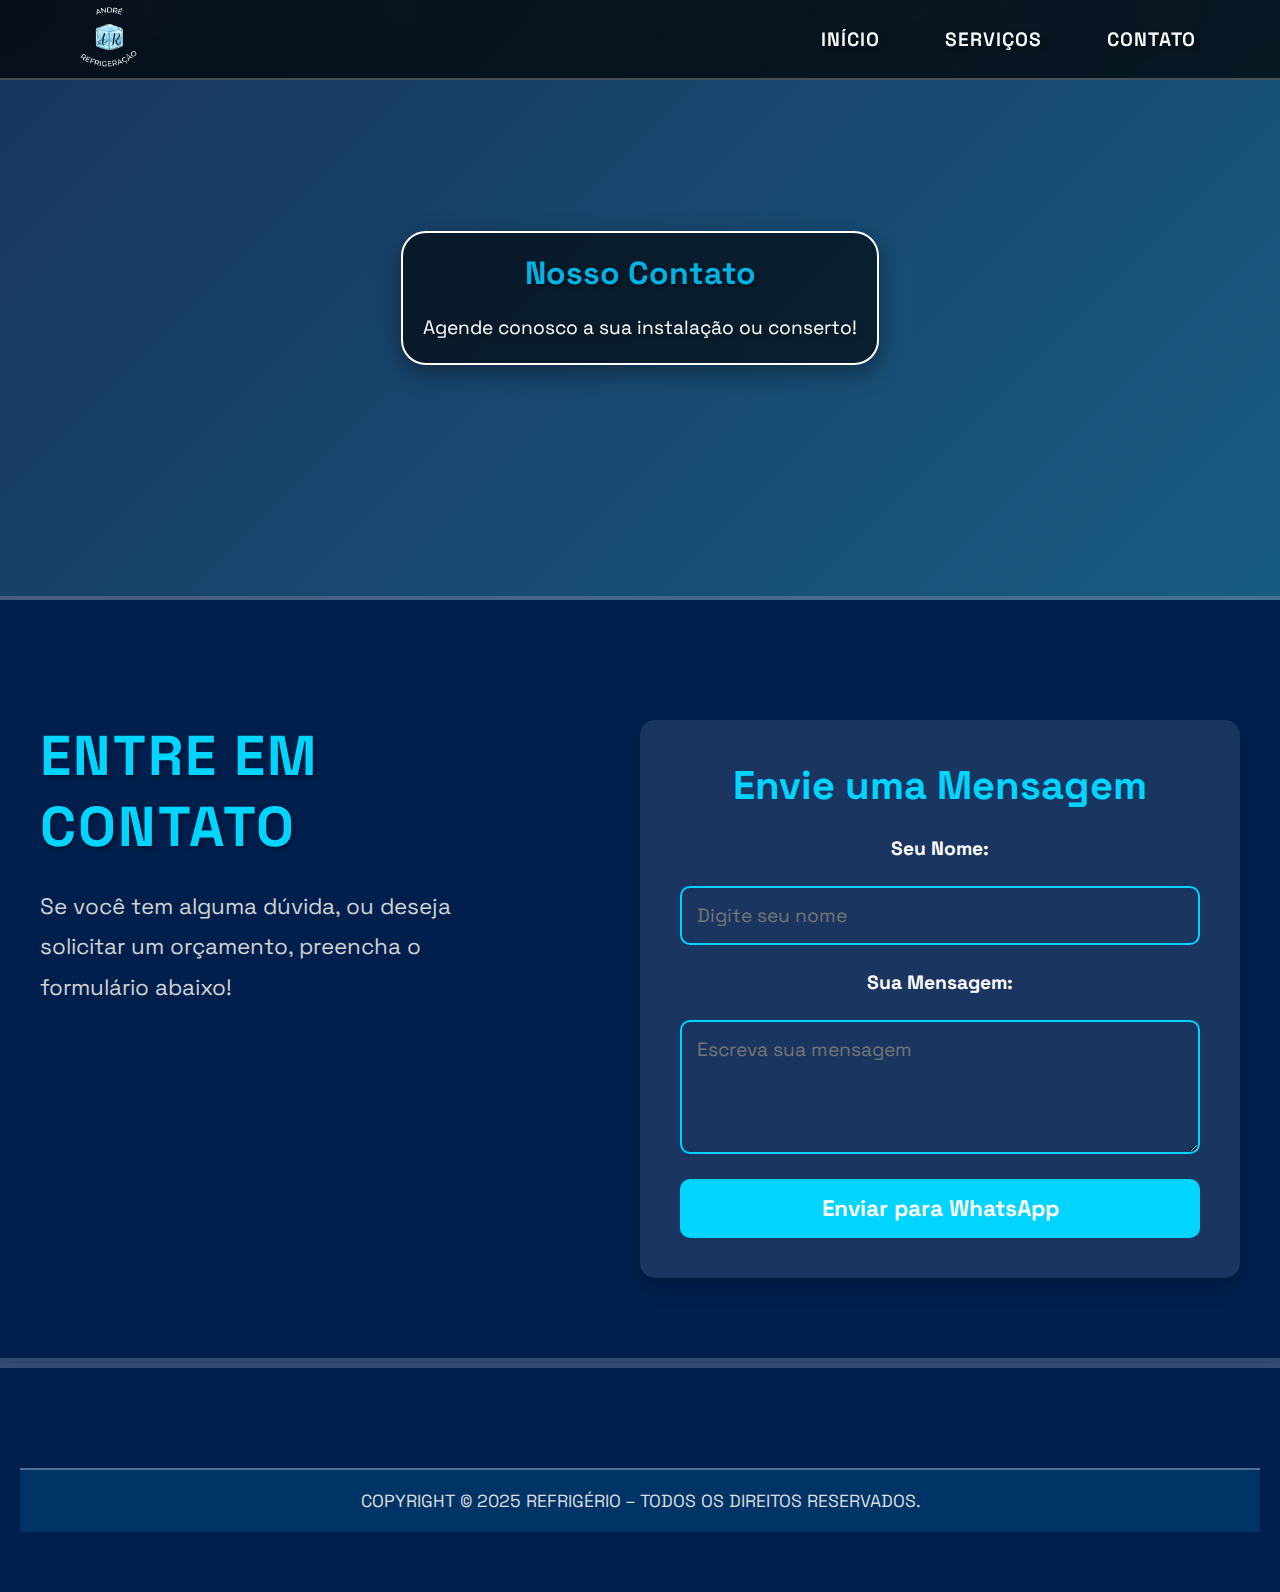
==== commit 0a285d4e: "Adicionado animação de flocos de neve no cabeçalho." ====
--- a/contato.html
+++ b/contato.html
@@ -27,6 +27,8 @@
             <h1>Nosso Contato</h1>
             <p>Agende conosco a sua instalação ou conserto!</p>
         </div>
+        <div class="snowflakes">
+            <img src="./imagem/floco-de-neve.png" alt="floco-de-neve"/> <img src="./imagem/floco-de-neve.png" alt="floco-de-neve"/> <img src="./imagem/floco-de-neve.png" alt="floco-de-neve"/> <img src="./imagem/floco-de-neve.png" alt="floco-de-neve"/> <img src="./imagem/floco-de-neve.png" alt="floco-de-neve"/> <img src="./imagem/floco-de-neve.png" alt="floco-de-neve"/> <img src="./imagem/floco-de-neve.png" alt="floco-de-neve"/> <img src="./imagem/floco-de-neve.png" alt="floco-de-neve"/> <img src="./imagem/floco-de-neve.png" alt="floco-de-neve"/> <img src="./imagem/floco-de-neve.png" alt="floco-de-neve"/> <img src="./imagem/floco-de-neve.png" alt="floco-de-neve"/> <img src="./imagem/floco-de-neve.png" alt="floco-de-neve"/> 
     </header>
 
     <main>
--- a/index.css
+++ b/index.css
@@ -6,16 +6,28 @@
     font-family: 'Space Grotesk', sans-serif;
 }
 
-/* Estilos para o menu de navegação */
+/* Estilização para o menu de navegação */
 @media (max-width: 768px) {
     /* Navbar */
     .navbar {
-        flex-direction: row-reverse; /* Coloca a logo à direita */
+        display: flex;
+        flex-direction: row-reverse; /* Logo à direita */
         gap: 20px;
         align-items: center;
-        padding: 10px 20px;
+        padding: 20px 30px; /* Mais espaço interno */
         justify-content: space-between;
         position: relative;
+        background: rgba(0, 0, 0, 0.8); /* Fundo mais suave */
+        box-shadow: 0 6px 15px rgba(0, 0, 0, 0.4); /* Sombra mais destacada */
+        z-index: 1000;
+        transition: background 0.3s ease; /* Transição suave */
+    }
+
+    /* Logo da Navbar - Tamanho maior para visibilidade */
+    .navbar img {
+        width: 190px; /* Aumentando o tamanho da logo */
+        height: auto;
+        transition: transform 0.3s ease, opacity 0.3s ease;
     }
 
     /* Botão de Menu Hambúrguer */
@@ -25,21 +37,22 @@
         border: none;
         cursor: pointer;
         z-index: 1001;
-        transition: transform 0.3s ease;
-    }
-
+        padding: 0; /* Remover qualquer padding */
+        margin: 0; /* Remover margens */
+    }
+
+    /* Linhas do Menu Hambúrguer */
     .menu-hamburguer div {
         background-color: white;
-        width: 30px;
-        height: 3px;
-        margin: 6px 0;
-        border-radius: 5px;
+        width: 15px; /* Aumentando o tamanho das linhas */
+        height: 3px; /* Aumentando a altura das linhas */
         transition: transform 0.3s ease, background-color 0.3s ease;
+        margin: 4px 0; /* Distância maior entre as linhas */
     }
 
     /* Quando o menu está ativo, o hambúrguer se transforma em um "X" */
     .menu-hamburguer.active div:nth-child(1) {
-        transform: translateY(9px) rotate(45deg);
+        transform: translateY(8px) rotate(45deg);
     }
 
     .menu-hamburguer.active div:nth-child(2) {
@@ -47,7 +60,13 @@
     }
 
     .menu-hamburguer.active div:nth-child(3) {
-        transform: translateY(-9px) rotate(-45deg);
+        transform: translateY(-8px) rotate(-45deg);
+    }
+
+    /* Efeito de hover no botão */
+    .menu-hamburguer:hover {
+        transform: scale(1.3); /* Aumenta o tamanho do botão ao passar o mouse */
+        transition: transform 0.3s ease;
     }
 
     /* Esconde o menu padrão */
@@ -56,12 +75,11 @@
         flex-direction: column;
         width: 100%;
         position: absolute;
-        top: 70px; /* Ajuste para o menu abaixo da navbar */
+        top: 80px; /* Ajuste para o menu abaixo da navbar */
         left: 0;
         background-color: rgba(0, 0, 0, 0.9);
-        padding: 20px;
-        border-radius: 10px;
-        box-shadow: 0 4px 15px rgba(0, 0, 0, 0.2);
+        padding: 40px 20px; /* Mais espaço ao redor do menu */
+        box-shadow: 0 6px 20px rgba(0, 0, 0, 0.3); /* Aumento da sombra */
         transform: translateY(-20px);
         opacity: 0;
         transition: all 0.3s ease;
@@ -76,8 +94,8 @@
 
     /* Estilo dos itens do menu */
     .menu a {
-        font-size: 1.4rem;
-        padding: 15px 0;
+        font-size: 1.6rem; /* Tamanho da fonte maior */
+        padding: 20px 0; /* Aumentando o espaçamento entre os itens */
         color: white;
         text-decoration: none;
         text-transform: uppercase;
@@ -85,17 +103,65 @@
         letter-spacing: 1px;
         text-align: center;
         transition: background-color 0.3s ease, transform 0.3s ease;
+        border-radius: 8px; /* Bordas arredondadas aos itens */
+        margin-bottom: 10px; /* Espacamento entre os itens */
     }
 
     .menu a:hover {
         background-color: rgba(255, 255, 255, 0.2);
-        transform: translateY(-3px);
+        transform: translateY(-5px);
     }
 
     /* Ícones do menu (se houver) */
     .menu .icon {
-        font-size: 2rem;
-        margin-right: 10px;
+        font-size: 2.5rem; /* Tamanho maior para os ícones */
+        margin-right: 12px;
+        transition: transform 0.3s ease;
+    }
+
+    .menu .icon:hover {
+        transform: scale(1.3); /* Ícones aumentam ao passar o mouse */
+    }
+}
+
+@media (min-width: 769px) {
+    /* Navbar para telas maiores */
+    .navbar {
+        flex-direction: row; /* Layout com a logo à esquerda e o menu à direita */
+        justify-content: space-between;
+        padding: 20px 40px; /* Mais espaço nas laterais */
+        background: rgba(0, 0, 0, 0.7); /* Fundo mais suave */
+    }
+
+    /* Logo da Navbar - Tamanho maior para desktop */
+    .navbar img {
+        width: 200px; /* Tamanho da logo para desktop */
+        height: auto;
+    }
+
+    /* Menu visível na tela de desktop */
+    .navbar .menu {
+        display: flex;
+        flex-direction: row;
+        align-items: center;
+        gap: 20px;
+        margin-left: 20px;
+    }
+
+    /* Estilo dos itens do menu no desktop */
+    .menu a {
+        font-size: 1.4rem; /* Ajustando a fonte para desktop */
+        color: white;
+        text-decoration: none;
+        text-transform: uppercase;
+        font-weight: bold;
+        letter-spacing: 1px;
+        transition: background-color 0.3s ease, transform 0.3s ease;
+    }
+
+    .menu a:hover {
+        background-color: rgba(255, 255, 255, 0.2);
+        transform: translateY(-5px);
     }
 }
 
@@ -103,17 +169,17 @@
 /* Definições globais */
 body {
     background-color: #f5f5f5;
-}
-
-
-
-
-/* Estilos para o cabeçalho */
+    font-family: 'Space Grotesk', sans-serif;
+    margin: 0;
+    padding: 0;
+    box-sizing: border-box;
+}
+
+/* Estilização do Header */
 header {
-    font-family: 'Space Grotesk', sans-serif;
     width: 100%;
     height: 600px; /* Altura do cabeçalho */
-    background: linear-gradient(135deg, #001f4d, #004b75); /* Gradiente mais suave, azul escuro para azul mais claro */
+    background: linear-gradient(135deg, rgba(0, 31, 77, 0.9), rgba(0, 75, 117, 0.9)); /* Gradiente suave de azul */
     position: relative;
     display: flex;
     flex-direction: column;
@@ -124,20 +190,94 @@
     text-shadow: 3px 3px 8px rgba(0, 0, 0, 0.6); /* Sombra para melhorar a legibilidade */
     overflow: hidden;
     border-bottom: 4px solid rgba(255, 255, 255, 0.2); /* Linha mais visível na parte inferior */
-    animation: fadeInHeader 1s ease-out; /* Efeito de fade-in para o cabeçalho */
-}
-
-/* Animação de fade-in para o cabeçalho */
-@keyframes fadeInHeader {
-    from {
-        opacity: 0;
-        transform: translateY(-40px);
-    }
-    to {
-        opacity: 1;
-        transform: translateY(0);
-    }
-}
+}
+
+/* Estilização do conteúdo */
+header .header-content {
+    position: relative;
+    z-index: 1; /* Fica acima do fundo */
+    color: white;
+    padding: 20px;
+}
+
+/* Estilização do título */
+.header-content h1 {
+    font-size: 3rem;
+    font-weight: bold;
+    margin-bottom: 20px;
+}
+
+/* Estilização do parágrafo */
+.header-content p {
+    font-size: 1.2rem;
+    max-width: 600px;
+    margin: 0 auto;
+}
+
+/* Animação dos flocos de neve */
+@keyframes snowflakes {
+    0% {
+        transform: translateY(-100px) rotate(0deg);
+    }
+    100% {
+        transform: translateY(600px) rotate(360deg);
+    }
+}
+
+/* Criação dos flocos de neve */
+.snowflakes {
+    position: absolute;
+    top: 0;
+    left: 0;
+    right: 0;
+    bottom: 0;
+    pointer-events: none;
+    z-index: 0;
+    overflow: hidden;
+}
+
+.snowflakes img {
+    position: absolute;
+    width: 30px; /* Tamanho dos flocos */
+    animation: snowflakes 10s linear infinite;
+    opacity: 0.8;
+}
+
+.snowflakes img:nth-child(odd) {
+    animation-duration: 12s;
+}
+
+.snowflakes img:nth-child(even) {
+    animation-duration: 15s;
+}
+
+.snowflakes img:nth-child(3n) {
+    animation-duration: 18s;
+}
+
+/* Geração de flocos de neve */
+.snowflakes img:nth-child(1) {
+    left: 10%;
+    animation-delay: 0s;
+}
+.snowflakes img:nth-child(2) {
+    left: 30%;
+    animation-delay: 2s;
+}
+.snowflakes img:nth-child(3) {
+    left: 50%;
+    animation-delay: 4s;
+}
+.snowflakes img:nth-child(4) {
+    left: 70%;
+    animation-delay: 6s;
+}
+.snowflakes img:nth-child(5) {
+    left: 90%;
+    animation-delay: 8s;
+}
+
+
 
 /* Navbar fixa no topo */
 .navbar {
@@ -145,60 +285,239 @@
     top: 0;
     left: 0;
     width: 100%;
-    padding: 15px 5%; /* Ajuste no padding para um melhor posicionamento */
+    padding: 15px 5%;
     display: flex;
     justify-content: space-between;
     align-items: center;
-    background: rgba(0, 0, 0, 0.7); /* Fundo mais escuro e suave */
-    backdrop-filter: blur(20px); /* Efeito de desfoque suave para a navbar */
+    background: rgba(0, 0, 0, 0.7);
+    backdrop-filter: blur(20px);
     z-index: 1000;
-    border-bottom: 2px solid rgba(255, 255, 255, 0.25); /* Linha de separação suave */
-    height: 80px; /* Aumento na altura para um melhor layout */
-    transition: all 0.3s ease; /* Suavização de transições */
-}
-
-/* Logo da Navbar (ajustando para mais visibilidade) */
+    border-bottom: 2px solid rgba(255, 255, 255, 0.25);
+    height: 80px;
+    transition: all 0.3s ease;
+}
+
+/* Logo da Navbar */
 .navbar img {
-    width: 75px; /* Logo com um tamanho moderado */
+    width: 150px;
     height: auto;
     transition: transform 0.3s ease, opacity 0.3s ease;
 }
 
-/* Efeito de hover para logo */
 .navbar img:hover {
-    transform: scale(1.15); /* Logo um pouco maior ao passar o mouse */
+    transform: scale(1.15);
     opacity: 0.9;
 }
 
-/* Menu da Navbar (links) */
+/* Menu da Navbar */
 .menu {
     display: flex;
-    gap: 35px; /* Maior espaçamento entre os links */
-}
-
-/* Estilo dos links do menu */
+    gap: 40px; /* Aumentando o espaçamento entre os itens */
+}
+
 .menu a {
     color: white;
     text-decoration: none;
-    font-weight: 600; /* Peso de fonte para mais destaque */
-    font-size: 1.15rem; /* Ajuste de tamanho da fonte */
-    padding: 12px 20px; /* Aumento no padding para links mais confortáveis */
-    border-radius: 30px; /* Bordas mais arredondadas para os links */
+    font-weight: 600;
+    font-size: 1.2rem;
+    padding: 12px 20px;
+    border-radius: 30px;
     transition: all 0.3s ease, transform 0.3s ease;
-    display: inline-block;
     text-transform: uppercase;
+}
+
+.menu a:hover {
+    background: rgba(255, 255, 255, 0.2);
+    color: #00d4ff;
+    transform: scale(1.1);
+    box-shadow: 0 6px 12px rgba(0, 0, 0, 0.3);
+}
+
+/* Navbar em dispositivos móveis */
+@media (max-width: 768px) {
+    .navbar {
+        flex-direction: column;
+        justify-content: center;
+        padding: 20px 5%;
+        height: auto; /* Ajustando a altura da navbar para o mobile */
+    }
+
+    /* Menu em dispositivos móveis */
+    .menu {
+        flex-direction: column;
+        gap: 25px;
+        margin-top: 20px;
+    }
+
+    /* Estilo dos links no menu para mobile */
+    .menu a {
+        font-size: 1.4rem;
+        padding: 15px 25px;
+        border-radius: 8px;
+    }
+
+    .navbar img {
+        width: 150px; /* Ajustando a logo para dispositivos móveis */
+    }
+
+    /* Botão de menu hambúrguer no mobile */
+    .menu-hamburguer {
+        display: block; /* Exibe o botão no mobile */
+        cursor: pointer;
+    }
+
+    .menu-hamburguer span {
+        width: 35px;
+        height: 4px;
+        background-color: white;
+        margin: 8px 0;
+        transition: 0.3s;
+    }
+}
+
+
+
+/* Definições globais */
+body {
+    background-color: #f5f5f5;
+}
+
+
+
+
+header {
+    font-family: 'Space Grotesk', sans-serif;
+    width: 100%;
+    height: 600px; /* Altura do cabeçalho */
+    background: linear-gradient(135deg, #001f4d, #004b75); /* Gradiente suave de azul */
     position: relative;
-}
-
-/* Efeito de hover para links da navbar */
+    display: flex;
+    flex-direction: column;
+    align-items: center;
+    justify-content: center;
+    color: white;
+    text-align: center;
+    text-shadow: 3px 3px 8px rgba(0, 0, 0, 0.6); /* Sombra para melhorar a legibilidade */
+    overflow: hidden;
+    border-bottom: 4px solid rgba(255, 255, 255, 0.2); /* Linha mais visível na parte inferior */
+}
+
+/* Removendo qualquer animação de fade-in */
+@keyframes fadeInHeader {
+    from {
+        opacity: 0;
+        transform: translateY(-40px);
+    }
+    to {
+        opacity: 1;
+        transform: translateY(0);
+    }
+}
+
+/* Estilização do Header */
+header {
+    font-family: 'Space Grotesk', sans-serif;
+    width: 100%;
+    height: 600px;
+    background: linear-gradient(135deg, rgba(0, 31, 77, 0.9), rgba(0, 75, 117, 0.9));
+    position: relative;
+    display: flex;
+    flex-direction: column;
+    align-items: center;
+    justify-content: center;
+    color: white;
+    text-align: center;
+    text-shadow: 3px 3px 8px rgba(0, 0, 0, 0.6);
+    overflow: hidden;
+    border-bottom: 4px solid rgba(255, 255, 255, 0.2);
+}
+
+/* Adicionando ícones de ar-condicionado e geladeira */
+.header-icons {
+    position: absolute;
+    top: 20px;
+    right: 20px;
+    display: flex;
+    gap: 15px;
+}
+
+.header-icons img {
+    width: 50px;
+    height: auto;
+    opacity: 0.8;
+    transition: transform 0.3s ease, opacity 0.3s ease;
+}
+
+.header-icons img:hover {
+    transform: scale(1.1);
+    opacity: 1;
+}
+
+@keyframes fadeInHeader {
+    from {
+        opacity: 0;
+        transform: translateY(-40px);
+    }
+    to {
+        opacity: 1;
+        transform: translateY(0);
+    }
+}
+
+/* Navbar fixa no topo */
+.navbar {
+    position: fixed;
+    top: 0;
+    left: 0;
+    width: 100%;
+    padding: 15px 5%;
+    display: flex;
+    justify-content: space-between;
+    align-items: center;
+    background: rgba(0, 0, 0, 0.7);
+    backdrop-filter: blur(20px);
+    z-index: 1000;
+    border-bottom: 2px solid rgba(255, 255, 255, 0.25);
+    height: 80px;
+    transition: all 0.3s ease;
+}
+
+/* Logo da Navbar */
+.navbar img {
+    width: 150px;
+    height: auto;
+    transition: transform 0.3s ease, opacity 0.3s ease;
+}
+
+.navbar img:hover {
+    transform: scale(1.15);
+    opacity: 0.9;
+}
+
+/* Menu da Navbar */
+.menu {
+    display: flex;
+    gap: 35px;
+}
+
+.menu a {
+    color: white;
+    text-decoration: none;
+    font-weight: 600;
+    font-size: 1.15rem;
+    padding: 12px 20px;
+    border-radius: 30px;
+    transition: all 0.3s ease, transform 0.3s ease;
+    text-transform: uppercase;
+}
+
 .menu a:hover {
-    background: rgba(255, 255, 255, 0.2); /* Fundo suave para links ao passar o mouse */
-    color: #00d4ff; /* Mudança de cor para o azul claro */
-    transform: scale(1.1); /* Efeito de aumento no link */
-    box-shadow: 0 6px 12px rgba(0, 0, 0, 0.3); /* Sombra para destacar o link */
-}
-
-/* Animação suave na entrada da navbar */
+    background: rgba(255, 255, 255, 0.2);
+    color: #00d4ff;
+    transform: scale(1.1);
+    box-shadow: 0 6px 12px rgba(0, 0, 0, 0.3);
+}
+
 @keyframes slideInNavbar {
     from {
         transform: translateY(-100%);
@@ -208,10 +527,10 @@
     }
 }
 
-/* Navbar com animação suave */
 .navbar {
     animation: slideInNavbar 0.8s ease-out;
 }
+
 
 /* Navbar em dispositivos móveis */
 @media (max-width: 768px) {
@@ -236,7 +555,7 @@
     }
 
     .navbar img {
-        width: 60px; /* Ajustando a logo para dispositivos móveis */
+        width: 150px; /* Ajustando a logo para dispositivos móveis */
     }
 
     /* Botão de menu hambúrguer no mobile */
@@ -254,85 +573,98 @@
     }
 }
 
-/* Efeito ao clicar no menu hambúrguer */
-.menu-hamburguer.active span:nth-child(1) {
-    transform: rotate(-45deg);
-    position: relative;
-    top: 6px;
-}
-
-.menu-hamburguer.active span:nth-child(2) {
-    opacity: 0;
-}
-
-.menu-hamburguer.active span:nth-child(3) {
-    transform: rotate(45deg);
-    position: relative;
-    top: -6px;
-}
-
-
 /* Estilos para o botão do menu hambúrguer em telas pequenas */
 .menu-hamburguer {
     display: none; /* Inicialmente escondido em telas grandes */
-    font-size: 2rem; /* Aumentando o tamanho para tornar o ícone mais visível */
+    font-size: 2.5rem; /* Tamanho maior para melhorar a visualização */
     background: transparent;
     border: none;
     color: white;
     cursor: pointer;
-    padding: 10px;
+    padding: 12px;
     z-index: 1001;
-    transition: all 0.3s ease;
+    transition: transform 0.3s ease, opacity 0.3s ease;
     position: relative;
-}
-
-.menu-hamburguer:before,
-.menu-hamburguer:after,
-.menu-hamburguer div {
-    content: '';
+    outline: none; /* Remove qualquer borda ao clicar */
+}
+
+/* Estilo das linhas do botão hambúrguer */
+.menu-hamburguer span {
     display: block;
-    height: 3px;
+    height: 1px; /* Aumentando a altura das linhas para maior impacto */
     background-color: white;
-    transition: all 0.3s ease;
     border-radius: 5px;
     margin: 6px 0;
-    width: 30px;
-}
-
-/* Transforma o ícone em "X" quando ativo */
-.menu-hamburguer.active:before {
-    transform: rotate(45deg);
-    top: 7px;
-}
-
-.menu-hamburguer.active:after {
-    transform: rotate(-45deg);
-    top: -7px;
-}
-
-.menu-hamburguer.active div {
-    opacity: 0; /* Esconde a linha do meio */
+    width: 40px; /* Aumentando a largura para mais visibilidade */
+    transition: transform 0.3s ease, opacity 0.3s ease;
+}
+
+/* Efeito ao clicar no menu hambúrguer (transição para "X") */
+.menu-hamburguer.active span:nth-child(1) {
+    transform: rotate(-45deg) translateY(10px); /* Ajuste suave para transformar em "X" */
+}
+
+.menu-hamburguer.active span:nth-child(2) {
+    opacity: 0; /* A linha do meio desaparece */
+}
+
+.menu-hamburguer.active span:nth-child(3) {
+    transform: rotate(45deg) translateY(-10px); /* Ajuste suave para transformar em "X" */
 }
 
 /* Efeito de hover para o botão de menu hambúrguer */
 .menu-hamburguer:hover {
-    transform: scale(1.2); /* Aumenta o tamanho ao passar o mouse */
+    transform: scale(1.1); /* Aumenta o tamanho de forma suave */
     transition: transform 0.3s ease;
 }
+
+/* Exibição do botão de menu hambúrguer em telas pequenas (mobile) */
+@media (max-width: 768px) {
+    .menu-hamburguer {
+        display: block; /* Torna o hambúrguer visível no mobile */
+        font-size: 3rem; /* Aumentando o tamanho do ícone */
+    }
+
+    /* Mudança da cor e estilo ao passar o mouse */
+    .menu-hamburguer:hover span {
+        background-color: #00d4ff; /* Cor de destaque ao passar o mouse */
+    }
+
+    /* Estilo das linhas do hambúrguer durante o clique */
+    .menu-hamburguer.active span {
+        background-color: #ff6347; /* Cor de destaque ao ativar (cor laranja-avermelhada) */
+    }
+}
+
 
 /* Responsividade para dispositivos móveis (máx. 768px) */
 @media (max-width: 768px) {
     /* Exibindo o botão do menu hambúrguer em telas pequenas */
     .menu-hamburguer {
         display: block; /* Só aparece em telas menores que 768px */
+        cursor: pointer;
+        z-index: 1001;
+        width: 40px; /* Largura do botão de hambúrguer ajustada */
+        height: 20px; /* Altura do botão ajustada */
+        padding: 0; /* Remover padding */
     }
 
     /* Ajuste da navbar para dispositivos móveis */
     .navbar {
         flex-direction: row;  /* Organiza a logo e o menu hambúrguer na mesma linha */
         justify-content: space-between;
-        padding: 12px 5%;
-        height: 55px; /* Menor altura na versão mobile */
+        padding: 10px 15px; /* Menos padding para melhor aproveitamento do espaço */
+        height: 60px; /* Ajusta a altura da navbar na versão mobile */
+        background: rgba(0, 0, 0, 0.7); /* Fundo sutil para a navbar */
+        box-shadow: 0 2px 15px rgba(0, 0, 0, 0.2); /* Sombra suave para destacar */
+        align-items: center; /* Alinha logo e hambúrguer verticalmente */
+    }
+
+    /* Logo da Navbar */
+    .navbar img {
+        width: 100px; /* Tamanho adequado para a logo */
+        height: auto;
+        transition: transform 0.3s ease, opacity 0.3s ease;
     }
 
     /* Excluindo o menu normal em dispositivos móveis */
@@ -340,53 +672,95 @@
         display: none;  /* Menu inicialmente escondido */
         flex-direction: column;
         position: absolute;
-        top: 70px;
+        top: 75px;
         left: 0;
         width: 100%;
         background: rgba(0, 0, 0, 0.9); /* Fundo mais escuro e suave para o menu */
         box-shadow: 0 5px 15px rgba(0, 0, 0, 0.5); /* Adicionando sombra para dar destaque */
         border-top: 3px solid #00d4ff; /* Linha superior fina para contraste */
         padding: 20px 0;
-    }
-
+        border-radius: 10px; /* Borda arredondada */
+        transition: transform 0.3s ease; /* Suavizando a entrada */
+        transform: translateY(-100%); /* Inicia escondido */
+    }
+
+    /* Quando o menu está ativo, aparece com transição suave */
     .navbar .menu.active {
         display: flex; /* Menu visível quando ativado */
+        transform: translateY(0); /* Faz a animação de entrada */
     }
 
     .navbar .menu a {
         color: white;
         text-decoration: none;
         padding: 15px 20px;
-        font-size: 1.5rem;
+        font-size: 1.6rem; /* Aumentando o tamanho da fonte */
         font-weight: bold;
         text-align: center;
-        transition: background-color 0.3s ease;
         border-bottom: 1px solid rgba(255, 255, 255, 0.1);
+        transition: background-color 0.3s ease, color 0.3s ease;
     }
 
     /* Efeito de hover para os links do menu em telas pequenas */
     .navbar .menu a:hover {
         background-color: #00d4ff; /* Cor de fundo ao passar o mouse */
         color: #001f4d; /* Mudando a cor do texto para um contraste mais forte */
+        border-radius: 10px; /* Bordas arredondadas nos links */
     }
 
     /* Ajuste da altura da logo para celulares */
     .navbar img {
-        width: 50px; /* Reduzindo o tamanho da logo para dispositivos móveis */
+        width: 80px; /* Aumentando um pouco o tamanho da logo para visibilidade */
         height: auto;
-    }
-}
+        transition: transform 0.3s ease, opacity 0.3s ease;
+    }
+
+    /* Espaçamento entre a logo e o menu */
+    .navbar > img {
+        margin-right: 15px; /* Espaço para evitar que fiquem muito grudados */
+    }
+
+    /* Ajustes no menu hambúrguer */
+    .menu-hamburguer {
+        display: flex;
+        flex-direction: column;
+        gap: 5px;
+        justify-content: center;
+        align-items: center;
+    }
+
+    /* Quando o menu está ativo, o hambúrguer se transforma em um "X" */
+    .menu-hamburguer.active div:nth-child(1) {
+        transform: rotate(45deg) translateY(9px); /* Transição mais suave */
+    }
+
+    .menu-hamburguer.active div:nth-child(2) {
+        opacity: 0; /* Linha do meio desaparecendo */
+    }
+
+    .menu-hamburguer.active div:nth-child(3) {
+        transform: rotate(-45deg) translateY(-9px); /* Transição suave para o "X" */
+    }
+
+    /* Efeito de hover para o botão de menu hambúrguer */
+    .menu-hamburguer:hover {
+        transform: scale(1.1); /* Aumenta suavemente o tamanho ao passar o mouse */
+        transition: transform 0.3s ease;
+    }
+}
+
 
 /* O menu padrão (desktop) continua visível normalmente */
 @media (min-width: 769px) {
     .navbar .menu {
         display: flex; /* Exibe o menu normalmente em telas grandes */
-        gap: 20px; /* Aumentando o espaçamento entre os links */
+        gap: 25px; /* Aumentando o espaçamento entre os links */
+        justify-content: flex-start; /* Alinhando o menu à esquerda */
     }
 
     .navbar .menu a {
         font-size: 1.2rem;
-        padding: 12px 18px;
+        padding: 12px 20px;
         border-radius: 25px; /* Bordas arredondadas para os links do menu */
         transition: background-color 0.3s ease;
     }
@@ -395,21 +769,45 @@
         background-color: #00d4ff; /* Efeito de hover com cor suave */
         color: #001f4d;
     }
-}
+
+    /* Ajuste da logo na versão desktop */
+    .navbar img {
+        width: 90px; /* Logo maior em telas grandes */
+        height: auto;
+    }
+}
+
 
 /* Estilos para o conteúdo do cabeçalho */
 .header-content {
-    background: rgba(0, 0, 0, 0.6);
-    padding: 40px 40px 45px;
-    border-radius: 20px;
+    background: rgba(0, 0, 0, 0.6); /* Transparente escuro */
+    padding: 40px 50px 50px; /* Aumentei o padding para mais espaçamento */
+    border-radius: 25px; /* Aumento no border-radius para um estilo mais suave */
     max-width: 700px;
-    animation: fadeIn 1.5s ease-in-out; /* Apenas a animação de entrada */
-    box-shadow: 0 5px 20px rgba(0, 0, 0, 0.3);
-    backdrop-filter: blur(10px);
+    animation: fadeIn 1.5s ease-in-out;
+    box-shadow: 0 8px 25px rgba(0, 0, 0, 0.4); /* Sombra mais forte */
+    backdrop-filter: blur(12px); /* Aumento do blur para dar mais foco ao conteúdo */
     position: relative;
-}
-
-/* Efeito de entrada */
+    color: #fff; /* Adicionando cor branca para o texto */
+    font-family: 'Arial', sans-serif; /* Fonte limpa e moderna */
+    text-align: center; /* Alinhamento centralizado para o texto */
+    border: 2px solid #fff; /* Bordas brancas para dar um destaque extra */
+}
+
+.header-background {
+    position: absolute;
+    top: 0;
+    left: 0;
+    width: 100%;
+    height: 100%;
+    background-image: url('https://refrigeracaobm.com.br/wp-content/uploads/2025/02/Logo-Psicologa-Azul-E-Roxo-7.png');
+    background-repeat: repeat;
+    background-size: 80px;
+    opacity: 0.3; /* Reduzi a opacidade para dar mais foco no conteúdo */
+    z-index: -1;
+}
+
+/* Animação de fade-in para um efeito suave */
 @keyframes fadeIn {
     from {
         opacity: 0;
@@ -421,138 +819,113 @@
     }
 }
 
-/* Ajustes para telas pequenas (mobile) */
+/* Estilos para dispositivos menores */
 @media (max-width: 768px) {
     .header-content {
-        max-width: 90%;
-        padding: 20px 20px 25px;
-        border-radius: 15px;
-        margin-top: 30px;
-        animation: fadeIn 1.5s ease-in-out; /* Animacao de entrada no mobile também */
+        max-width: 90%; /* Mais responsividade */
+        padding: 20px 15px 25px; /* Ajuste no padding */
+        border-radius: 15px; /* Arredondamento um pouco mais suave */
+        margin-top: 20px;
+        max-height: 250px; /* Ajuste na altura máxima */
     }
 
     .header-content h1 {
-        font-size: 2.5rem;
+        font-size: 1.5rem; /* Fontes maiores para melhor leitura em dispositivos menores */
         letter-spacing: 1px;
+        margin-bottom: 10px;
+    }
+
+    .header-content p {
+        font-size: 1.1rem;
         margin-bottom: 15px;
     }
-
-    .header-content p {
-        font-size: 1.4rem;
-        margin-bottom: 20px;
-    }
-}
-
-
-/* Adicionando um efeito de hover no conteúdo */
+}
+
+/* Efeito de hover */
 .header-content:hover {
-    transform: scale(1.02); /* Aumentando ligeiramente o tamanho do conteúdo ao passar o mouse */
-    box-shadow: 0 10px 30px rgba(0, 0, 0, 0.4); /* Intensificando a sombra para dar um efeito de destaque */
-    transition: transform 0.3s ease, box-shadow 0.3s ease; /* Suavizando a transição */
-}
-
-/* Responsividade para dispositivos móveis (máx. 768px) */
-@media (max-width: 768px) {
-    /* Navbar ajustada para celulares */
-    .navbar {
-        flex-direction: row;  /* Organiza a logo e o menu hambúrguer na mesma linha */
-        justify-content: space-between;
-        padding: 10px 5%;
-        height: 60px; /* Reduz a altura da navbar */
-    }
-
-    /* Ajusta o menu hambúrguer para a esquerda e a logo para a direita */
-    .menu-hamburguer {
-        order: 1;  /* Coloca o menu hambúrguer à esquerda */
-    }
-
-    .navbar .menu {
-        display: none;  /* Menu inicialmente escondido */
-        flex-direction: column;
-        position: absolute;
-        top: 60px;
-        left: 0;
-        width: 100%;
-        background: rgba(0, 0, 0, 0.8); /* Fundo escuro para o menu */
-    }
-
-    .navbar .menu.active {
-        display: flex; /* Menu visível quando ativado */
-    }
-
-    /* Logo ajustada para o celular */
-    .navbar img {
-        width: 80px; /* Reduz a largura da logo */
-    }
-
-    /* Ajuste da altura do cabeçalho para celulares */
-    header {
-        height: 400px;  /* Reduz a altura do cabeçalho em dispositivos móveis */
-    }
-
-    /* Ajusta o título e o parágrafo no cabeçalho para telas menores */
-    .header-content h1 {
-        font-size: 2.5rem; /* Ajusta o tamanho do título */
-    }
-
-    .header-content p {
-        font-size: 1.2rem; /* Ajusta o tamanho do parágrafo */
-    }
-}
-
-
-
+    transform: scale(1.05); /* Aumento sutil do conteúdo no hover */
+    box-shadow: 0 15px 35px rgba(0, 0, 0, 0.5); /* Sombra mais intensa no hover */
+    transition: transform 0.3s ease, box-shadow 0.3s ease;
+    background: rgba(0, 0, 0, 0.7); /* Mudança de fundo no hover para efeito de destaque */
+}
+
+/* Estilo para títulos */
+.header-content h1 {
+    font-size: 2rem; /* Aumento do tamanho da fonte do título */
+    font-weight: bold; /* Destacar o título */
+    color: #00b3e6; /* Cor vibrante */
+    text-shadow: 2px 2px 5px rgba(0, 0, 0, 0.6); /* Sombra no texto para dar mais contraste */
+}
+
+/* Estilo para o parágrafo */
+.header-content p {
+    font-size: 1.2rem; /* Tamanho de fonte maior para maior legibilidade */
+    color: #fff; /* Cor branca no parágrafo */
+    line-height: 1.6; /* Maior espaçamento entre linhas para melhor leitura */
+    margin-top: 15px; /* Espaçamento maior entre título e texto */
+}
 
 /* Estilos para a seção de serviços */
 .servicos {
-    background: #001f4d; /* Mantendo o fundo escuro */
+    background: linear-gradient(135deg, #001f4d, #003a63); /* Gradiente suave de azul */
     color: white;
-    padding: 60px 20px;
+    padding: 80px 20px;
     text-align: center;
-    border-bottom: 5px solid rgba(255, 255, 255, 0.2); /* Adicionando uma linha de separação suave */
-}
-
+    border-bottom: 5px solid rgba(255, 255, 255, 0.2); /* Linha de separação suave */
+    position: relative;
+    overflow: hidden;
+}
+
+/* Para o conteúdo da seção de serviços */
 .servico-container {
     display: flex;
     align-items: center;
     justify-content: center;
     flex-wrap: wrap;
-    gap: 50px; /* Aumentando o espaçamento entre os itens */
+    gap: 60px; /* Aumentando o espaçamento entre os itens */
     max-width: 1200px;
     margin: auto;
     padding: 40px 0;
+    position: relative;
+    transition: transform 0.3s ease, box-shadow 0.3s ease;
 }
 
 /* Texto dos serviços */
 .servico-texto {
     max-width: 650px; /* Aumentando a largura para dar mais espaço ao texto */
     text-align: left;
-    transition: transform 0.3s ease-in-out; /* Transição suave para animação */
+    transition: opacity 0.3s ease;
+    margin: 0 20px;
+    opacity: 0.95;
 }
 
 /* Título dos serviços */
 .servico-texto h2 {
-    font-size: 3rem; /* Aumentando o tamanho do título */
-    margin-bottom: 15px;
+    font-size: 3.5rem; /* Aumentando o tamanho do título */
+    margin-bottom: 20px;
     font-weight: 700;
-    text-transform: uppercase; /* Deixando o título em maiúsculas para mais impacto */
-    letter-spacing: 2px;
+    text-transform: uppercase; /* Título em maiúsculas */
+    letter-spacing: 3px;
+    color: #00d4ff; /* Cor vibrante para o título */
+    text-shadow: 2px 2px 10px rgba(0, 0, 0, 0.3); /* Sombra para destacar o título */
 }
 
 /* Descrição dos serviços */
 .servico-texto p {
-    font-size: 1.3rem; /* Ajustando o tamanho do texto para maior legibilidade */
-    line-height: 1.8; /* Aumentando o espaçamento entre as linhas */
+    font-size: 1.4rem;
+    line-height: 1.8;
     margin-bottom: 20px;
-    color: rgba(255, 255, 255, 0.8); /* Cor mais suave para o texto */
+    color: rgba(255, 255, 255, 0.85); /* Cor suave para o texto */
+    opacity: 0.9;
 }
 
 /* Estilo da imagem */
 .servico-container .servico-logo img {
-    width: 280px; /* Aumentando o tamanho da imagem */
+    width: 300px; /* Aumentando o tamanho da imagem */
     height: auto;
-    border-radius: 10px; /* Bordas arredondadas para a imagem */
-    transition: transform 0.3s ease; /* Efeito suave de transformação */
+    border-radius: 15px; /* Bordas arredondadas */
+    transition: transform 0.3s ease, box-shadow 0.3s ease; /* Efeito suave de transformação */
+    box-shadow: 0 4px 15px rgba(0, 0, 0, 0.2); /* Sombra sutil para destacar a imagem */
 }
 
 /* Para inverter a ordem da imagem e do texto */
@@ -560,30 +933,129 @@
     flex-direction: row-reverse; /* Inverte a ordem de imagem e texto */
 }
 
-/* Efeito de animação de salto no texto */
-@keyframes jump {
-    0% {
-        transform: translateY(0);
-    }
-    50% {
-        transform: translateY(-15px); /* Aumentando o salto */
-    }
-    100% {
-        transform: translateY(0);
-    }
-}
-
-/* Aplica a animação de salto no texto quando o mouse passa por cima */
-.servico-texto:hover {
-    animation: jump 0.5s ease-in-out;
-    transform: scale(1.05); /* Aumenta ligeiramente o tamanho ao passar o mouse */
-}
-
 /* Efeito de hover na imagem para um destaque suave */
 .servico-container .servico-logo img:hover {
-    transform: scale(1.1); /* Aumenta o tamanho da imagem quando o mouse passa por cima */
-    box-shadow: 0 6px 15px rgba(0, 0, 0, 0.3); /* Adiciona uma sombra suave */
-}
+    transform: scale(1.1); /* Aumenta o tamanho da imagem */
+    box-shadow: 0 10px 25px rgba(0, 0, 0, 0.3); /* Aumenta a sombra para dar profundidade */
+}
+
+/* Estilo para o fundo de serviço com imagem */
+.servico-container::before {
+    content: '';
+    position: absolute;
+    top: 50%;
+    left: 50%;
+    width: 100%;
+    height: 100%;
+    background-image: url('https://www.pexels.com/photo/white-air-conditioner-turned-on-4001026/');
+    background-size: cover;
+    background-position: center;
+    opacity: 0.15; /* Opacidade suave */
+    transform: translate(-50%, -50%);
+    z-index: -1; /* Coloca a imagem de fundo atrás do conteúdo */
+}
+
+/* Efeito de hover no container */
+.servico-container:hover {
+    transform: translateY(-10px); /* Leve elevação do container */
+    box-shadow: 0 20px 30px rgba(0, 0, 0, 0.2); /* Sombra mais forte */
+}
+
+/* Estilo da borda do container */
+.servico-container .servico-logo {
+    border-radius: 15px; /* Bordas arredondadas para o container */
+    overflow: hidden; /* Garante que a imagem e o conteúdo fiquem dentro do contêiner */
+}
+
+/* ------------------------ MOBILE STYLES ------------------------ */
+
+@media (max-width: 768px) {
+
+    /* Ajuste de padding e espaçamento */
+    .servicos {
+        padding: 60px 15px; /* Reduzindo o padding para não ficar muito colado nas bordas */
+    }
+
+    /* Alinhamento e espaçamento no container */
+    .servico-container {
+        flex-direction: column; /* Colocando os itens um abaixo do outro */
+        gap: 30px; /* Menos espaço entre os itens */
+        padding: 20px;
+        width: 100%; /* Garantindo que o container ocupe toda a largura */
+        align-items: center; /* Alinha os itens no centro */
+        justify-content: center; /* Alinha os itens verticalmente no centro */
+    }
+
+    /* Ajuste no texto dos serviços */
+    .servico-texto {
+        max-width: 100%; /* Reduzindo o espaço máximo */
+        padding: 0 15px; /* Padding extra nas laterais */
+        text-align: center; /* Centralizando o texto */
+        margin: 0 auto; /* Garante que o texto esteja centralizado */
+    }
+
+    /* Ajustes no título */
+    .servico-texto h2 {
+        font-size: 2.5rem; /* Menor tamanho para títulos */
+        margin-bottom: 15px;
+    }
+
+    /* Ajuste na descrição */
+    .servico-texto p {
+        font-size: 1.2rem; /* Tamanho de fonte mais adequado para mobile */
+        margin-bottom: 15px; /* Menos espaçamento no final */
+    }
+
+    /* Ajuste no tamanho da imagem */
+    .servico-container .servico-logo img {
+        width: 250px; /* Imagem menor no mobile */
+        margin-bottom: 20px; /* Espaço entre a imagem e o texto */
+    }
+
+    /* Efeito de hover nas imagens */
+    .servico-container .servico-logo img:hover {
+        transform: scale(1.05); /* Menos zoom para não ficar exagerado no mobile */
+    }
+
+    /* Background de serviço com imagem */
+    .servico-container::before {
+        opacity: 0.1; /* Menos opacidade para não sobrecarregar no mobile */
+    }
+}
+
+/* ------------------------ OUTROS AJUSTES ------------------------ */
+
+/* Títulos menores */
+.servico-texto h2 {
+    font-size: 3rem; /* Font-size ajustado para manter uma boa legibilidade */
+}
+
+/* Efeito de fade para o texto */
+.servico-texto {
+    opacity: 1;
+}
+
+/* Fade in/Out ao passar o mouse nos containers */
+.servico-container:hover {
+    opacity: 0.95;
+}
+
+/* Animação ao carregar */
+.servico-container {
+    animation: fadeIn 0.6s ease-in-out;
+}
+
+@keyframes fadeIn {
+    0% {
+        opacity: 0;
+        transform: translateY(20px);
+    }
+    100% {
+        opacity: 1;
+        transform: translateY(0);
+    }
+}
+
 
 
 
@@ -591,9 +1063,41 @@
 .sobre {
     background: #001f4d; /* Azul escuro */
     color: white;
-    padding: 70px 20px;
+    padding: 80px 20px; /* Mais espaçamento para a seção */
     text-align: center;
-    border-bottom: 5px solid rgba(255, 255, 255, 0.2); /* Linha de separação suave */
+    border-bottom: 5px solid rgba(255, 255, 255, 0.3); /* Linha de separação mais sutil */
+    position: relative;
+    overflow: hidden; /* Evita que o conteúdo ultrapasse a área da seção */
+}
+
+/* Adicionando um fundo de padrão sutil no fundo */
+.sobre:before {
+    content: '';
+    position: absolute;
+    top: 50%;
+    left: 50%;
+    width: 300%;
+    height: 300%;
+    background: rgba(255, 255, 255, 0.05);
+    transform: translate(-50%, -50%);
+    border-radius: 50%;
+    animation: pulse 10s infinite ease-in-out;
+}
+
+/* Animação suave para a secção de fundo */
+@keyframes pulse {
+    0% {
+        transform: translate(-50%, -50%) scale(0.9);
+        opacity: 0.1;
+    }
+    50% {
+        transform: translate(-50%, -50%) scale(1.1);
+        opacity: 0.2;
+    }
+    100% {
+        transform: translate(-50%, -50%) scale(0.9);
+        opacity: 0.1;
+    }
 }
 
 .sobre-container {
@@ -605,44 +1109,50 @@
     max-width: 1200px;
     margin: auto;
     padding: 40px 0;
+    z-index: 1;
 }
 
 /* Texto da seção "Sobre" */
 .sobre-texto {
-    max-width: 650px;
+    max-width: 700px;
     text-align: left;
     transition: transform 0.3s ease-in-out; /* Transição suave para animação */
 }
 
 /* Título da seção "Sobre" */
 .sobre-texto h2 {
-    font-size: 3rem; /* Aumentando o tamanho do título */
-    margin-bottom: 15px;
+    font-size: 3.5rem; /* Aumentando o tamanho do título */
+    margin-bottom: 20px;
     font-weight: 700;
     text-transform: uppercase; /* Título em maiúsculas */
-    letter-spacing: 2px;
+    letter-spacing: 3px; /* Mais espaçamento entre as letras */
+    color: #00d4ff; /* Cor vibrante */
+    text-shadow: 2px 2px 5px rgba(0, 0, 0, 0.3); /* Sombra suave para destacar */
 }
 
 /* Descrição da seção "Sobre" */
 .sobre-texto p {
-    font-size: 1.3rem; /* Aumentando o tamanho do texto */
+    font-size: 1.4rem; /* Aumentando o tamanho do texto */
     line-height: 1.8; /* Aumentando o espaçamento entre as linhas */
-    margin-bottom: 20px;
-    color: rgba(255, 255, 255, 0.8); /* Cor suave para o texto */
+    margin-bottom: 25px;
+    color: rgba(255, 255, 255, 0.85); /* Cor suave para o texto */
+    max-width: 750px;
+    margin-left: auto;
+    margin-right: auto;
 }
 
 /* Estilo da imagem */
 .sobre-logo img {
-    width: 280px; /* Aumentando o tamanho da imagem */
+    width: 320px; /* Aumentando o tamanho da imagem */
     height: auto;
-    border-radius: 10px; /* Bordas arredondadas para a imagem */
-    transition: transform 0.3s ease; /* Efeito suave de transformação */
+    border-radius: 15px; /* Bordas arredondadas para a imagem */
+    transition: transform 0.3s ease, box-shadow 0.3s ease; /* Efeito suave de transformação e sombra */
 }
 
 /* Efeito de hover na imagem para destaque */
 .sobre-logo img:hover {
     transform: scale(1.1); /* Aumenta o tamanho da imagem ao passar o mouse */
-    box-shadow: 0 6px 15px rgba(0, 0, 0, 0.3); /* Adiciona uma sombra suave */
+    box-shadow: 0 8px 20px rgba(0, 0, 0, 0.4); /* Adiciona uma sombra mais pronunciada */
 }
 
 /* Animação de "bounce" */
@@ -669,14 +1179,31 @@
 
 /* Efeito de hover no texto */
 .sobre-texto:hover {
-    transform: translateY(-5px); /* Pequeno movimento de elevação no texto */
-    transition: transform 0.3s ease-out; /* Transição suave */
-}
-
-
-
-
-
+    transform: translateY(-10px); /* Movimento mais pronunciado para dar destaque */
+    color: #00d4ff; /* Mudando a cor do texto para o destaque */
+    transition: transform 0.3s ease-out, color 0.3s ease-out; /* Transição suave para a cor e movimento */
+}
+
+/* Responsividade para dispositivos móveis */
+@media (max-width: 768px) {
+    .sobre-container {
+        flex-direction: column;
+        padding: 20px 10px;
+    }
+
+    .sobre-logo img {
+        width: 250px; /* Ajustando o tamanho da imagem */
+    }
+
+    .sobre-texto h2 {
+        font-size: 2.5rem; /* Reduzindo o tamanho do título */
+        letter-spacing: 1px;
+    }
+
+    .sobre-texto p {
+        font-size: 1.2rem; /* Ajustando o tamanho da descrição */
+    }
+}
 
 
 
@@ -835,6 +1362,55 @@
     animation: fadeInFooter 1s ease-out; /* Animação suave ao aparecer o rodapé */
 }
 
+/* ------------------------ MOBILE STYLES ------------------------ */
+@media (max-width: 768px) {
+    /* Ajustes na logo do footer */
+    .footer-logo {
+        width: 120px; /* Reduzindo o tamanho da logo */
+        margin-bottom: 15px;
+    }
+
+    /* Ajustes no título do footer */
+    .footer-content h2 {
+        font-size: 2rem; /* Menor tamanho para o título */
+        letter-spacing: 1px; /* Menos espaçamento entre as letras */
+    }
+
+    /* Ajustes no texto de descrição */
+    .footer-content p {
+        font-size: 1rem; /* Reduzindo o tamanho da fonte */
+        margin-bottom: 20px; /* Menos espaçamento inferior */
+    }
+
+    /* Ajustes nos links de contato */
+    .footer-contact {
+        gap: 20px; /* Menos espaçamento entre os links */
+        flex-direction: column; /* Organizando os links em coluna */
+        margin-top: 20px; /* Menos espaço acima */
+    }
+
+    .footer-contact a {
+        font-size: 1.1rem; /* Reduzindo o tamanho da fonte dos links */
+        padding: 10px 20px; /* Ajustando o padding */
+    }
+
+    /* Ajustes nos ícones das redes sociais */
+    .social-icons {
+        gap: 20px; /* Menos espaçamento entre os ícones */
+    }
+
+    .social-icons img {
+        width: 35px; /* Reduzindo o tamanho dos ícones */
+        height: 35px;
+    }
+
+    /* Ajustes no footer inferior */
+    .footer-bottom {
+        font-size: 1rem; /* Reduzindo o tamanho da fonte */
+        padding: 15px 10px; /* Menos padding */
+    }
+}
+
 
 
 
@@ -868,17 +1444,18 @@
 
 /* Título das Informações de Contato */
 .contato-info h2 {
-    font-size: 3rem; /* Aumentando o tamanho do título */
+    font-size: 3.5rem; /* Aumentando o tamanho do título */
     margin-bottom: 25px; /* Aumentando o espaço inferior */
     color: #00d4ff; /* Cor azul claro */
     font-weight: bold;
     text-transform: uppercase;
     letter-spacing: 2px;
+    text-shadow: 2px 2px 5px rgba(0, 0, 0, 0.4); /* Adicionando uma leve sombra ao título */
 }
 
 /* Parágrafo com informações de Contato */
 .contato-info p {
-    font-size: 1.3rem; /* Aumentando o tamanho do texto */
+    font-size: 1.4rem; /* Aumentando o tamanho do texto */
     line-height: 1.8; /* Melhorando o espaçamento entre as linhas */
     margin-bottom: 20px;
     color: #d1d1d1; /* Cor suave para o texto */
@@ -888,16 +1465,17 @@
 .contato-form {
     background-color: rgba(255, 255, 255, 0.1);
     border-radius: 15px; /* Bordas mais arredondadas para suavizar o visual */
-    padding: 30px;
+    padding: 40px;
     max-width: 600px;
     width: 100%;
     box-shadow: 0 10px 20px rgba(0, 0, 0, 0.2); /* Adicionando sombra para profundidade */
+    transition: all 0.3s ease;
 }
 
 /* Título do Formulário */
 .contato-form h2 {
     font-size: 2.5rem;
-    margin-bottom: 20px;
+    margin-bottom: 25px;
     color: #00d4ff; /* Azul claro */
     font-weight: bold;
 }
@@ -918,8 +1496,8 @@
 /* Estilo dos inputs e textarea */
 .contato-form input,
 .contato-form textarea {
-    padding: 12px;
-    font-size: 1.1rem; /* Aumentando o tamanho da fonte */
+    padding: 15px;
+    font-size: 1.2rem; /* Aumentando o tamanho da fonte */
     border: 2px solid #00d4ff;
     border-radius: 10px;
     background-color: transparent;
@@ -938,7 +1516,7 @@
 /* Botão de Envio */
 .contato-form button {
     padding: 15px;
-    font-size: 1.3rem;
+    font-size: 1.4rem;
     border: none;
     background-color: #00d4ff;
     color: white;
@@ -946,6 +1524,7 @@
     cursor: pointer;
     transition: all 0.3s ease;
     font-weight: bold;
+    width: 100%; /* Botão ocupa toda a largura */
 }
 
 /* Efeito de hover no botão */
@@ -969,6 +1548,66 @@
 .contato-form {
     animation: fadeInForm 1s ease-out;
 }
+
+/* ------------------------ MOBILE STYLES ------------------------ */
+
+@media (max-width: 768px) {
+    /* Ajustes de espaçamento para mobile */
+    .contato {
+        padding: 60px 20px; /* Ajustando padding */
+    }
+
+    /* Container de Contato com layout ajustado */
+    .contato-container {
+        flex-direction: column; /* Alinhamento em coluna para dispositivos móveis */
+        gap: 30px; /* Menos espaçamento entre os itens */
+        padding-top: 20px;
+    }
+
+    /* Ajustes na parte de informações de contato */
+    .contato-info {
+        max-width: 100%;
+        text-align: center; /* Centralizando o texto no mobile */
+        padding-right: 0;
+    }
+
+    /* Título das informações */
+    .contato-info h2 {
+        font-size: 2.8rem; /* Reduzindo o tamanho do título */
+    }
+
+    /* Descrição dos serviços */
+    .contato-info p {
+        font-size: 1.2rem; /* Ajustando o tamanho do texto */
+        margin-bottom: 20px;
+    }
+
+    /* Formulário de Contato ajustado para mobile */
+    .contato-form {
+        padding: 30px;
+        max-width: 100%;
+        width: 100%;
+    }
+
+    /* Tamanho do título do formulário */
+    .contato-form h2 {
+        font-size: 2.2rem;
+        margin-bottom: 20px;
+    }
+
+    /* Ajustes nos campos de formulário */
+    .contato-form input,
+    .contato-form textarea {
+        font-size: 1.1rem; /* Menor fonte nos campos */
+    }
+
+    /* Ajustes no botão */
+    .contato-form button {
+        font-size: 1.2rem;
+        padding: 12px;
+    }
+}
+
 
 
 /* Estilos para a seção "Por que Escolher?" */
@@ -978,27 +1617,63 @@
     background-color: #001f4d; /* Cor de fundo para combinar com o tema */
     color: white; /* Cor do texto para garantir boa legibilidade */
     animation: fadeIn 1s ease-out;
-    border-bottom: 5px solid rgba(255, 255, 255, 0.2); /* Adicionando uma linha de separação suave */
+    border-bottom: 5px solid rgba(255, 255, 255, 0.3); /* Linha de separação mais sutil */
+    position: relative;
+    overflow: hidden;
+}
+
+/* Adicionando um fundo de padrão animado suave */
+.porque-escolher:before {
+    content: '';
+    position: absolute;
+    top: 50%;
+    left: 50%;
+    width: 300%;
+    height: 300%;
+    background: rgba(255, 255, 255, 0.1);
+    transform: translate(-50%, -50%);
+    border-radius: 50%;
+    animation: pulse 8s infinite ease-in-out;
+}
+
+/* Animação suave de "pulse" no fundo */
+@keyframes pulse {
+    0% {
+        transform: translate(-50%, -50%) scale(0.9);
+        opacity: 0.1;
+    }
+    50% {
+        transform: translate(-50%, -50%) scale(1.1);
+        opacity: 0.2;
+    }
+    100% {
+        transform: translate(-50%, -50%) scale(0.9);
+        opacity: 0.1;
+    }
 }
 
 /* Título da seção "Por que Escolher?" */
 .porque-escolher h2 {
-    font-size: 3rem; /* Aumentando o tamanho do título para mais impacto */
+    font-size: 3.5rem; /* Aumentando o tamanho do título */
     color: #00d4ff; /* Usando o tom azul claro do seu site */
     margin-bottom: 30px;
     text-transform: uppercase;
     font-weight: bold;
-    letter-spacing: 2px; /* Espaçamento maior entre as letras */
+    letter-spacing: 3px; /* Espaçamento maior entre as letras */
     animation: fadeInTitle 1s ease-out;
+    text-shadow: 2px 2px 5px rgba(0, 0, 0, 0.4); /* Adicionando sombra no título */
 }
 
 /* Descrição da seção "Por que Escolher?" */
 .porque-escolher p {
-    font-size: 1.3rem; /* Aumentando o tamanho do texto para maior legibilidade */
-    color: #d1d1d1; /* Um tom mais claro de cinza para o texto secundário */
-    margin-bottom: 40px; /* Aumentando o espaço entre o parágrafo e os itens */
-    line-height: 1.8; /* Melhorando o espaçamento entre as linhas */
+    font-size: 1.3rem; /* Aumentando o tamanho do texto */
+    color: #d1d1d1; /* Tom mais claro de cinza */
+    margin-bottom: 40px;
+    line-height: 1.8;
     animation: fadeInText 1.5s ease-out;
+    max-width: 750px;
+    margin-left: auto;
+    margin-right: auto;
 }
 
 /* Container para os itens da seção */
@@ -1006,19 +1681,19 @@
     display: flex;
     flex-wrap: wrap;
     justify-content: center;
-    gap: 40px; /* Aumentando o espaçamento entre os itens */
+    gap: 50px; /* Aumentando o espaçamento entre os itens */
     animation: slideUp 1s ease-out;
-    max-width: 1200px; /* Limitando a largura máxima */
+    max-width: 1200px;
     margin: auto;
-    padding: 40px 0; /* Adicionando espaçamento superior e inferior */
+    padding: 40px 0;
 }
 
 /* Item individual */
 .porque-item {
     background: #002f5f; /* Cor azul escuro para os itens */
     padding: 40px 25px;
-    border-radius: 20px; /* Bordas mais arredondadas para um efeito mais suave */
-    box-shadow: 0 8px 20px rgba(0, 0, 0, 0.3); /* Aumentando o tamanho da sombra */
+    border-radius: 20px;
+    box-shadow: 0 8px 20px rgba(0, 0, 0, 0.3);
     text-align: center;
     width: 280px;
     transition: transform 0.3s ease, box-shadow 0.3s ease;
@@ -1027,12 +1702,31 @@
     justify-content: space-between;
     align-items: center;
     height: 320px;
+    position: relative;
+    overflow: hidden;
 }
 
 /* Efeito de hover para os itens */
 .porque-item:hover {
-    transform: translateY(-10px); /* Aumentando o efeito de elevação */
-    box-shadow: 0 15px 25px rgba(0, 0, 0, 0.4); /* Efeito de sombra mais forte */
+    transform: translateY(-15px); /* Aumentando o efeito de elevação */
+    box-shadow: 0 15px 25px rgba(0, 0, 0, 0.4);
+}
+
+/* Adicionando bordas e sombras dinâmicas nos itens */
+.porque-item::before {
+    content: '';
+    position: absolute;
+    top: 0;
+    left: 0;
+    width: 100%;
+    height: 100%;
+    background: rgba(255, 255, 255, 0.1);
+    transform: scale(0);
+    transition: transform 0.3s ease-in-out;
+}
+
+.porque-item:hover::before {
+    transform: scale(1);
 }
 
 /* Ajustes no ícone dentro de cada item */
@@ -1040,26 +1734,28 @@
     width: 90px; /* Aumentando o tamanho do ícone */
     height: 90px;
     margin-bottom: 25px;
-    transition: transform 0.3s ease;
+    transition: transform 0.3s ease, box-shadow 0.3s ease;
 }
 
 /* Efeito de zoom no ícone */
 .porque-item:hover img {
     transform: scale(1.2); /* Aumentando o zoom do ícone */
+    box-shadow: 0 8px 15px rgba(0, 0, 0, 0.3); /* Sombra suave no ícone */
 }
 
 /* Título de cada item */
 .porque-item h3 {
-    font-size: 1.5rem; /* Aumentando o tamanho do título para destacar mais */
-    color: #00d4ff; /* Usando a cor azul clara para os títulos */
+    font-size: 1.5rem;
+    color: #00d4ff;
     margin-bottom: 15px;
     font-weight: bold;
+    text-transform: uppercase; /* Colocando os títulos em maiúsculas */
 }
 
 /* Descrição de cada item */
 .porque-item p {
-    font-size: 1.1rem; /* Ajustando o tamanho do texto para uma melhor leitura */
-    color: #d1d1d1; /* Cor suave para o texto de descrição */
+    font-size: 1.1rem;
+    color: #d1d1d1;
 }
 
 /* Animações para entrada da seção */
@@ -1105,4 +1801,51 @@
         opacity: 1;
         transform: translateY(0);
     }
-}+}
+
+/* ------------------------ MOBILE STYLES ------------------------ */
+@media (max-width: 768px) {
+    /* Ajustes no título da seção */
+    .porque-escolher h2 {
+        font-size: 2.8rem; /* Reduzindo o tamanho do título */
+        letter-spacing: 1px; /* Diminui o espaçamento entre as letras no mobile */
+    }
+
+    /* Ajustes no texto de descrição */
+    .porque-escolher p {
+        font-size: 1.2rem; /* Menor tamanho do texto */
+        margin-bottom: 30px; /* Menos espaço abaixo */
+        max-width: 90%; /* Aumentando a largura para ficar mais preenchido */
+    }
+
+    /* Ajustes no container */
+    .porque-container {
+        gap: 30px; /* Menos espaçamento entre os itens */
+        padding: 20px 0; /* Ajuste no padding */
+    }
+
+    /* Ajustes nos itens individuais */
+    .porquê-item {
+        width: 100%; /* Itens ocupam toda a largura disponível */
+        max-width: 300px; /* Limitando a largura máxima */
+        padding: 30px 20px; /* Menos padding */
+        height: auto; /* Altura automática para caber em diferentes tamanhos */
+    }
+
+    /* Ajuste no ícone */
+    .porquê-item img {
+        width: 80px; /* Menor ícone */
+        height: 80px; /* Ajustando a altura também */
+    }
+
+    /* Ajuste do texto dentro de cada item */
+    .porquê-item h3 {
+        font-size: 1.3rem; /* Menor tamanho de fonte */
+    }
+
+    /* Ajuste do texto de cada item */
+    .porquê-item p {
+        font-size: 1rem; /* Reduzindo o tamanho da descrição */
+    }
+}
+
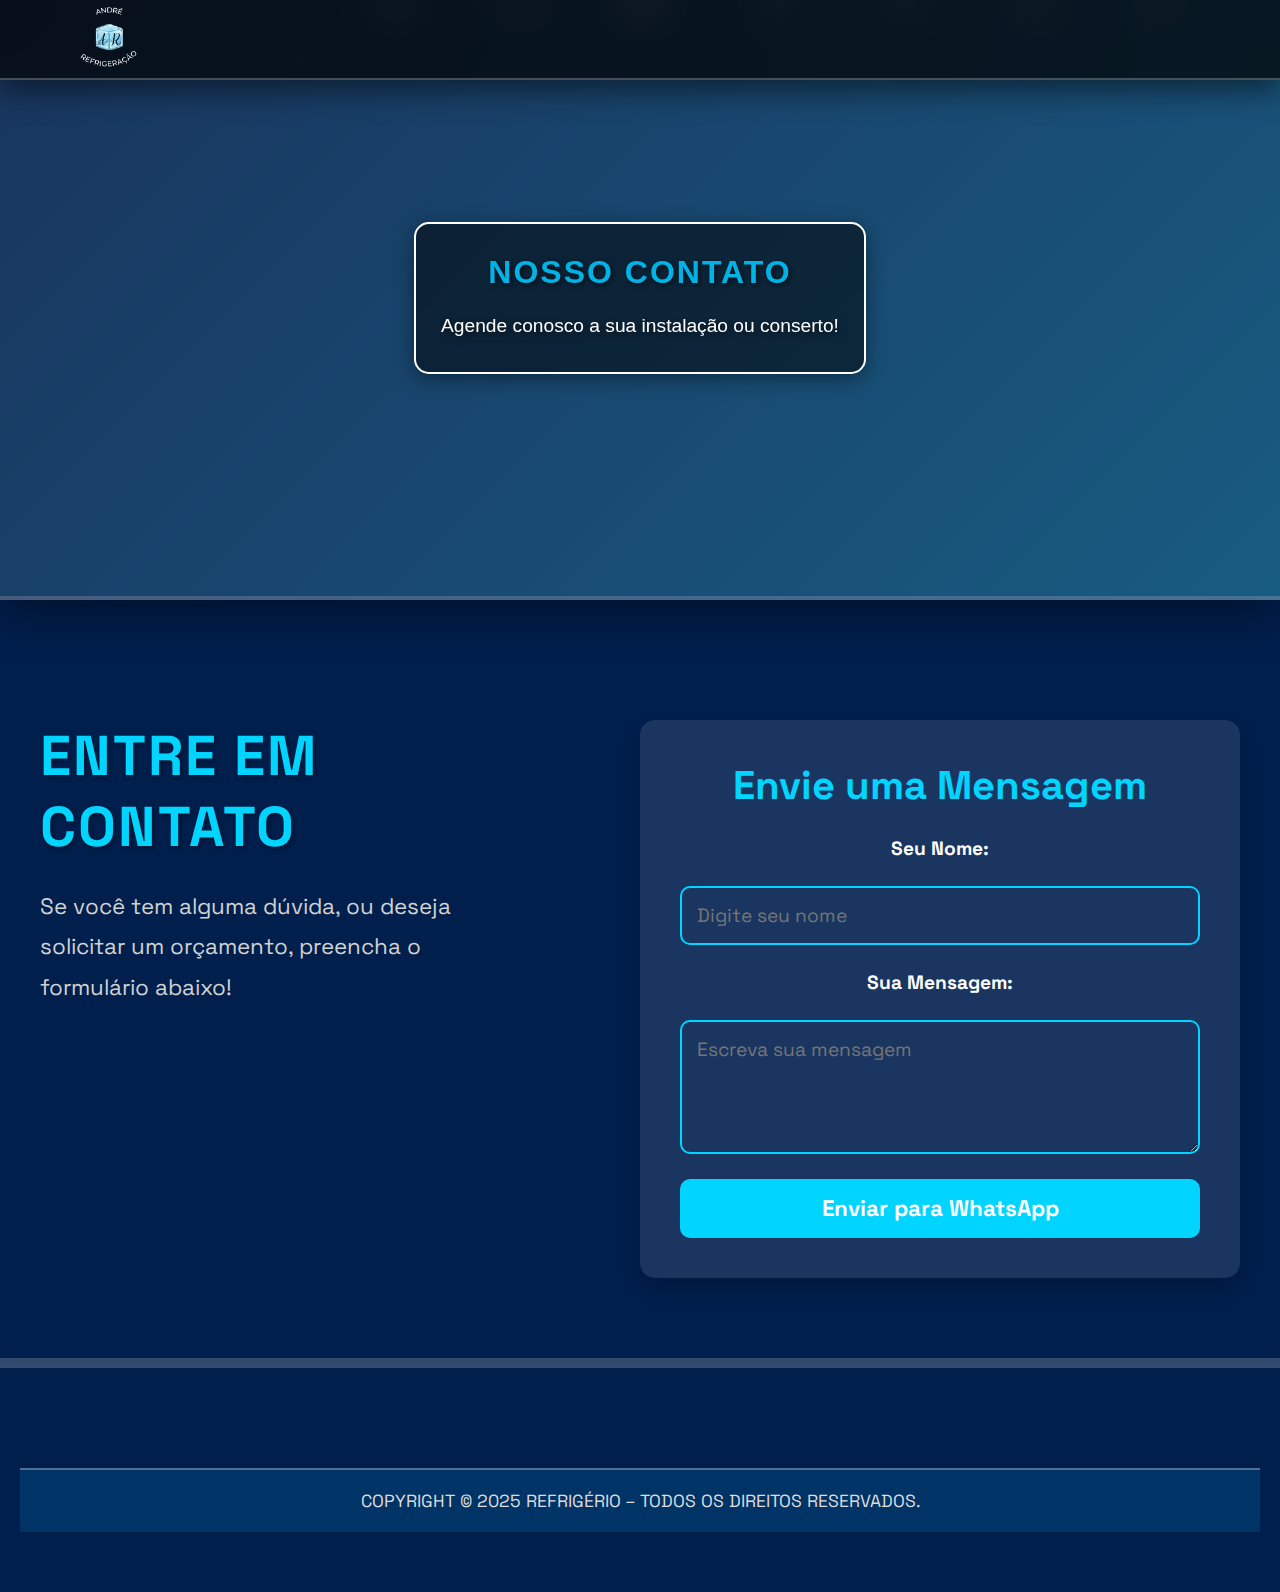
==== commit 38c3ec8d: "Melhoria na animação de flocos." ====
--- a/contato.html
+++ b/contato.html
@@ -27,8 +27,17 @@
             <h1>Nosso Contato</h1>
             <p>Agende conosco a sua instalação ou conserto!</p>
         </div>
-        <div class="snowflakes">
-            <img src="./imagem/floco-de-neve.png" alt="floco-de-neve"/> <img src="./imagem/floco-de-neve.png" alt="floco-de-neve"/> <img src="./imagem/floco-de-neve.png" alt="floco-de-neve"/> <img src="./imagem/floco-de-neve.png" alt="floco-de-neve"/> <img src="./imagem/floco-de-neve.png" alt="floco-de-neve"/> <img src="./imagem/floco-de-neve.png" alt="floco-de-neve"/> <img src="./imagem/floco-de-neve.png" alt="floco-de-neve"/> <img src="./imagem/floco-de-neve.png" alt="floco-de-neve"/> <img src="./imagem/floco-de-neve.png" alt="floco-de-neve"/> <img src="./imagem/floco-de-neve.png" alt="floco-de-neve"/> <img src="./imagem/floco-de-neve.png" alt="floco-de-neve"/> <img src="./imagem/floco-de-neve.png" alt="floco-de-neve"/> 
+        <div class="snowflake">❄</div>
+        <div class="snowflake">❄</div>
+        <div class="snowflake">❄</div>
+        <div class="snowflake">❄</div>
+        <div class="snowflake">❄</div>
+        <div class="snowflake">❄</div>
+        <div class="snowflake">❄</div>
+        <div class="snowflake">❄</div>
+        <div class="snowflake">❄</div>
+        <div class="snowflake">❄</div>
+        <div class="snowflake">❄</div>
     </header>
 
     <main>
--- a/index.css
+++ b/index.css
@@ -17,15 +17,20 @@
         padding: 20px 30px; /* Mais espaço interno */
         justify-content: space-between;
         position: relative;
-        background: rgba(0, 0, 0, 0.8); /* Fundo mais suave */
+        background: rgba(0, 0, 0, 0.9); /* Fundo mais suave */
         box-shadow: 0 6px 15px rgba(0, 0, 0, 0.4); /* Sombra mais destacada */
         z-index: 1000;
-        transition: background 0.3s ease; /* Transição suave */
+        transition: background 0.3s ease, box-shadow 0.3s ease; /* Transições suaves */
+    }
+
+    /* Efeito de hover na navbar */
+    .navbar:hover {
+        box-shadow: 0 10px 30px rgba(0, 0, 0, 0.5); /* Sombra mais intensa ao passar o mouse */
     }
 
     /* Logo da Navbar - Tamanho maior para visibilidade */
     .navbar img {
-        width: 190px; /* Aumentando o tamanho da logo */
+        width: 180px; /* Aumentando o tamanho da logo */
         height: auto;
         transition: transform 0.3s ease, opacity 0.3s ease;
     }
@@ -37,17 +42,18 @@
         border: none;
         cursor: pointer;
         z-index: 1001;
-        padding: 0; /* Remover qualquer padding */
-        margin: 0; /* Remover margens */
+        padding: 0;
+        margin: 0;
+        transition: transform 0.3s ease;
     }
 
     /* Linhas do Menu Hambúrguer */
     .menu-hamburguer div {
         background-color: white;
-        width: 15px; /* Aumentando o tamanho das linhas */
+        width: 20px; /* Aumentando o tamanho das linhas */
         height: 3px; /* Aumentando a altura das linhas */
         transition: transform 0.3s ease, background-color 0.3s ease;
-        margin: 4px 0; /* Distância maior entre as linhas */
+        margin: 5px 0; /* Distância maior entre as linhas */
     }
 
     /* Quando o menu está ativo, o hambúrguer se transforma em um "X" */
@@ -65,8 +71,7 @@
 
     /* Efeito de hover no botão */
     .menu-hamburguer:hover {
-        transform: scale(1.3); /* Aumenta o tamanho do botão ao passar o mouse */
-        transition: transform 0.3s ease;
+        transform: scale(1.2); /* Aumenta o tamanho do botão ao passar o mouse */
     }
 
     /* Esconde o menu padrão */
@@ -94,7 +99,7 @@
 
     /* Estilo dos itens do menu */
     .menu a {
-        font-size: 1.6rem; /* Tamanho da fonte maior */
+        font-size: 1.8rem; /* Tamanho da fonte maior */
         padding: 20px 0; /* Aumentando o espaçamento entre os itens */
         color: white;
         text-decoration: none;
@@ -103,8 +108,7 @@
         letter-spacing: 1px;
         text-align: center;
         transition: background-color 0.3s ease, transform 0.3s ease;
-        border-radius: 8px; /* Bordas arredondadas aos itens */
-        margin-bottom: 10px; /* Espacamento entre os itens */
+        margin-bottom: 15px; /* Maior espaçamento entre os itens */
     }
 
     .menu a:hover {
@@ -122,21 +126,62 @@
     .menu .icon:hover {
         transform: scale(1.3); /* Ícones aumentam ao passar o mouse */
     }
-}
+
+    /* Adicionando efeito de transição suave no menu */
+    .menu a, .menu .icon {
+        opacity: 0;
+        transform: translateY(20px);
+        animation: fadeIn 0.5s forwards; /* Animação suave de fade-in */
+    }
+
+    .menu a:nth-child(1), .menu .icon:nth-child(1) {
+        animation-delay: 0.1s;
+    }
+
+    .menu a:nth-child(2), .menu .icon:nth-child(2) {
+        animation-delay: 0.2s;
+    }
+
+    .menu a:nth-child(3), .menu .icon:nth-child(3) {
+        animation-delay: 0.3s;
+    }
+
+    @keyframes fadeIn {
+        to {
+            opacity: 1;
+            transform: translateY(0);
+        }
+    }
+}
+
 
 @media (min-width: 769px) {
     /* Navbar para telas maiores */
     .navbar {
+        display: flex;
         flex-direction: row; /* Layout com a logo à esquerda e o menu à direita */
         justify-content: space-between;
+        align-items: center;
         padding: 20px 40px; /* Mais espaço nas laterais */
         background: rgba(0, 0, 0, 0.7); /* Fundo mais suave */
+        box-shadow: 0 6px 15px rgba(0, 0, 0, 0.4); /* Sombra para profundidade */
+        transition: background 0.3s ease, box-shadow 0.3s ease; /* Transições suaves */
+    }
+
+    /* Efeito de hover na navbar */
+    .navbar:hover {
+        box-shadow: 0 10px 30px rgba(0, 0, 0, 0.5); /* Sombra mais intensa ao passar o mouse */
     }
 
     /* Logo da Navbar - Tamanho maior para desktop */
     .navbar img {
         width: 200px; /* Tamanho da logo para desktop */
         height: auto;
+        transition: transform 0.3s ease; /* Transição suave ao passar o mouse */
+    }
+
+    .navbar img:hover {
+        transform: scale(1.1); /* Aumenta o tamanho da logo ao passar o mouse */
     }
 
     /* Menu visível na tela de desktop */
@@ -144,26 +189,67 @@
         display: flex;
         flex-direction: row;
         align-items: center;
-        gap: 20px;
+        gap: 30px; /* Espaço maior entre os itens */
         margin-left: 20px;
     }
 
     /* Estilo dos itens do menu no desktop */
     .menu a {
-        font-size: 1.4rem; /* Ajustando a fonte para desktop */
+        font-size: 1.6rem; /* Tamanho maior para desktop */
         color: white;
         text-decoration: none;
         text-transform: uppercase;
         font-weight: bold;
         letter-spacing: 1px;
-        transition: background-color 0.3s ease, transform 0.3s ease;
+        transition: background-color 0.3s ease, transform 0.3s ease; /* Efeitos de hover e transições */
+        padding: 10px 15px;
+        text-align: center;
+        border-radius: 5px; /* Bordas arredondadas sutis para os itens */
     }
 
     .menu a:hover {
-        background-color: rgba(255, 255, 255, 0.2);
-        transform: translateY(-5px);
-    }
-}
+        background-color: rgba(255, 255, 255, 0.2); /* Fundo claro no hover */
+        transform: translateY(-5px); /* Efeito de elevação */
+    }
+
+    /* Ícones do menu (se houver) */
+    .menu .icon {
+        font-size: 2.5rem; /* Tamanho maior para os ícones */
+        margin-right: 12px;
+        transition: transform 0.3s ease;
+    }
+
+    .menu .icon:hover {
+        transform: scale(1.3); /* Ícones aumentam ao passar o mouse */
+    }
+
+    /* Adicionando animação para os itens do menu */
+    .menu a, .menu .icon {
+        opacity: 0;
+        transform: translateY(20px);
+        animation: fadeIn 0.5s forwards; /* Animação suave de fade-in */
+    }
+
+    .menu a:nth-child(1), .menu .icon:nth-child(1) {
+        animation-delay: 0.1s;
+    }
+
+    .menu a:nth-child(2), .menu .icon:nth-child(2) {
+        animation-delay: 0.2s;
+    }
+
+    .menu a:nth-child(3), .menu .icon:nth-child(3) {
+        animation-delay: 0.3s;
+    }
+
+    @keyframes fadeIn {
+        to {
+            opacity: 1;
+            transform: translateY(0);
+        }
+    }
+}
+
 
 
 /* Definições globais */
@@ -179,7 +265,7 @@
 header {
     width: 100%;
     height: 600px; /* Altura do cabeçalho */
-    background: linear-gradient(135deg, rgba(0, 31, 77, 0.9), rgba(0, 75, 117, 0.9)); /* Gradiente suave de azul */
+    background: linear-gradient(135deg, rgba(0, 31, 77, 0.85), rgba(0, 75, 117, 0.85)); /* Gradiente suave de azul */
     position: relative;
     display: flex;
     flex-direction: column;
@@ -187,9 +273,17 @@
     justify-content: center;
     color: white;
     text-align: center;
-    text-shadow: 3px 3px 8px rgba(0, 0, 0, 0.6); /* Sombra para melhorar a legibilidade */
+    text-shadow: 3px 3px 10px rgba(0, 0, 0, 0.7); /* Sombra mais suave para melhorar a legibilidade */
     overflow: hidden;
-    border-bottom: 4px solid rgba(255, 255, 255, 0.2); /* Linha mais visível na parte inferior */
+    border-bottom: 6px solid rgba(255, 255, 255, 0.2); /* Linha mais visível na parte inferior */
+    box-shadow: 0px 10px 30px rgba(0, 0, 0, 0.3); /* Sombra suave ao redor do cabeçalho */
+    transition: background 0.3s ease, box-shadow 0.3s ease; /* Transições suaves */
+}
+
+/* Efeito suave ao passar o mouse */
+header:hover {
+    background: linear-gradient(135deg, rgba(0, 31, 77, 0.9), rgba(0, 75, 117, 0.9)); /* Gradiente mais forte ao passar o mouse */
+    box-shadow: 0px 15px 40px rgba(0, 0, 0, 0.4); /* Aumenta a sombra ao passar o mouse */
 }
 
 /* Estilização do conteúdo */
@@ -197,86 +291,157 @@
     position: relative;
     z-index: 1; /* Fica acima do fundo */
     color: white;
-    padding: 20px;
+    padding: 30px 25px;
+    background: rgba(0, 0, 0, 0.5); /* Fundo transparente mais escuro para dar destaque */
+    border-radius: 15px; /* Bordas arredondadas no conteúdo */
+    box-shadow: 0 5px 20px rgba(0, 0, 0, 0.4); /* Sombra mais suave no conteúdo */
+    max-width: 90%; /* Melhor ajuste em dispositivos móveis */
+    transition: all 0.3s ease; /* Transição suave para qualquer alteração */
 }
 
 /* Estilização do título */
 .header-content h1 {
-    font-size: 3rem;
-    font-weight: bold;
+    font-size: 3.5rem;
+    font-weight: 700;
     margin-bottom: 20px;
+    letter-spacing: 2px; /* Espaçamento entre letras */
+    text-transform: uppercase; /* Maiúsculas para o título */
+    font-family: 'Segoe UI', Tahoma, Geneva, Verdana, sans-serif;
 }
 
 /* Estilização do parágrafo */
 .header-content p {
-    font-size: 1.2rem;
-    max-width: 600px;
+    font-size: 1.25rem;
+    max-width: 800px;
     margin: 0 auto;
-}
-
-/* Animação dos flocos de neve */
-@keyframes snowflakes {
+    line-height: 1.7; /* Melhor espaçamento entre as linhas */
+    font-family: 'Arial', sans-serif;
+}
+
+/* Flocos de Neve */
+.snowflake {
+    position: absolute;
+    top: -10px;
+    z-index: 0;
+    pointer-events: none; /* Evita que os flocos de neve bloqueiem outros elementos */
+    opacity: 0.8;
+    font-size: 1.5rem;
+    animation: fall 10s linear infinite;
+}
+
+/* Criação da animação para o floco de neve */
+@keyframes fall {
     0% {
-        transform: translateY(-100px) rotate(0deg);
+        transform: translateX(0) translateY(-100px);
+        opacity: 1;
     }
     100% {
-        transform: translateY(600px) rotate(360deg);
-    }
-}
-
-/* Criação dos flocos de neve */
-.snowflakes {
-    position: absolute;
-    top: 0;
-    left: 0;
-    right: 0;
-    bottom: 0;
-    pointer-events: none;
-    z-index: 0;
-    overflow: hidden;
-}
-
-.snowflakes img {
-    position: absolute;
-    width: 30px; /* Tamanho dos flocos */
-    animation: snowflakes 10s linear infinite;
-    opacity: 0.8;
-}
-
-.snowflakes img:nth-child(odd) {
+        transform: translateX(50px) translateY(100vh); /* Floco de neve vai para o fundo */
+        opacity: 0.5;
+    }
+}
+
+/* Flocos de neve diferentes em tamanhos e direções */
+.snowflake:nth-child(1) {
     animation-duration: 12s;
-}
-
-.snowflakes img:nth-child(even) {
+    animation-delay: 0s;
+    left: 10%;
+}
+
+.snowflake:nth-child(2) {
+    animation-duration: 14s;
+    animation-delay: 1s;
+    left: 20%;
+}
+
+.snowflake:nth-child(3) {
+    animation-duration: 16s;
+    animation-delay: 2s;
+    left: 30%;
+}
+
+.snowflake:nth-child(4) {
+    animation-duration: 13s;
+    animation-delay: 0s;
+    left: 40%;
+}
+
+.snowflake:nth-child(5) {
+    animation-duration: 18s;
+    animation-delay: 3s;
+    left: 50%;
+}
+
+.snowflake:nth-child(6) {
     animation-duration: 15s;
-}
-
-.snowflakes img:nth-child(3n) {
-    animation-duration: 18s;
-}
-
-/* Geração de flocos de neve */
-.snowflakes img:nth-child(1) {
-    left: 10%;
+    animation-delay: 4s;
+    left: 60%;
+}
+
+.snowflake:nth-child(7) {
+    animation-duration: 11s;
+    animation-delay: 2s;
+    left: 70%;
+}
+
+.snowflake:nth-child(8) {
+    animation-duration: 17s;
+    animation-delay: 3s;
+    left: 80%;
+}
+
+.snowflake:nth-child(9) {
+    animation-duration: 14s;
     animation-delay: 0s;
-}
-.snowflakes img:nth-child(2) {
-    left: 30%;
-    animation-delay: 2s;
-}
-.snowflakes img:nth-child(3) {
-    left: 50%;
-    animation-delay: 4s;
-}
-.snowflakes img:nth-child(4) {
-    left: 70%;
-    animation-delay: 6s;
-}
-.snowflakes img:nth-child(5) {
     left: 90%;
-    animation-delay: 8s;
-}
-
+}
+
+
+/* Zoom no floco de neve ao passar o mouse */
+.snowflake:hover {
+    transform: scale(1.5); /* Aumenta o floco */
+}
+
+/* Esconder flocos ao serem clicados */
+.snowflake.clicked {
+    display: none;
+}
+
+
+/* Adicionando detalhes para o cabeçalho em telas maiores */
+@media (min-width: 768px) {
+    header {
+        height: 700px; /* Maior altura do cabeçalho em telas maiores */
+    }
+    
+    .header-content h1 {
+        font-size: 4rem; /* Aumentando o tamanho do título em telas grandes */
+    }
+
+    .header-content p {
+        font-size: 1.4rem; /* Aumentando o tamanho do parágrafo em telas grandes */
+    }
+}
+
+/* Adicionando detalhes para o cabeçalho em telas menores */
+@media (max-width: 768px) {
+    header {
+        height: 500px; /* Menor altura do cabeçalho em telas menores */
+    }
+
+    .header-content {
+        padding: 20px 15px; /* Menor padding em telas menores */
+    }
+
+    .header-content h1 {
+        font-size: 2.5rem; /* Tamanho menor do título em dispositivos móveis */
+    }
+
+    .header-content p {
+        font-size: 1rem; /* Tamanho menor do parágrafo em dispositivos móveis */
+        max-width: 90%; /* Aumentando a largura do parágrafo para se ajustar melhor */
+    }
+}
 
 
 /* Navbar fixa no topo */
@@ -333,6 +498,19 @@
     box-shadow: 0 6px 12px rgba(0, 0, 0, 0.3);
 }
 
+@keyframes slideInNavbar {
+    from {
+        transform: translateY(-100%);
+    }
+    to {
+        transform: translateY(0);
+    }
+}
+
+.navbar {
+    animation: slideInNavbar 0.8s ease-out;
+}
+
 /* Navbar em dispositivos móveis */
 @media (max-width: 768px) {
     .navbar {
@@ -432,26 +610,6 @@
     border-bottom: 4px solid rgba(255, 255, 255, 0.2);
 }
 
-/* Adicionando ícones de ar-condicionado e geladeira */
-.header-icons {
-    position: absolute;
-    top: 20px;
-    right: 20px;
-    display: flex;
-    gap: 15px;
-}
-
-.header-icons img {
-    width: 50px;
-    height: auto;
-    opacity: 0.8;
-    transition: transform 0.3s ease, opacity 0.3s ease;
-}
-
-.header-icons img:hover {
-    transform: scale(1.1);
-    opacity: 1;
-}
 
 @keyframes fadeInHeader {
     from {
@@ -464,114 +622,6 @@
     }
 }
 
-/* Navbar fixa no topo */
-.navbar {
-    position: fixed;
-    top: 0;
-    left: 0;
-    width: 100%;
-    padding: 15px 5%;
-    display: flex;
-    justify-content: space-between;
-    align-items: center;
-    background: rgba(0, 0, 0, 0.7);
-    backdrop-filter: blur(20px);
-    z-index: 1000;
-    border-bottom: 2px solid rgba(255, 255, 255, 0.25);
-    height: 80px;
-    transition: all 0.3s ease;
-}
-
-/* Logo da Navbar */
-.navbar img {
-    width: 150px;
-    height: auto;
-    transition: transform 0.3s ease, opacity 0.3s ease;
-}
-
-.navbar img:hover {
-    transform: scale(1.15);
-    opacity: 0.9;
-}
-
-/* Menu da Navbar */
-.menu {
-    display: flex;
-    gap: 35px;
-}
-
-.menu a {
-    color: white;
-    text-decoration: none;
-    font-weight: 600;
-    font-size: 1.15rem;
-    padding: 12px 20px;
-    border-radius: 30px;
-    transition: all 0.3s ease, transform 0.3s ease;
-    text-transform: uppercase;
-}
-
-.menu a:hover {
-    background: rgba(255, 255, 255, 0.2);
-    color: #00d4ff;
-    transform: scale(1.1);
-    box-shadow: 0 6px 12px rgba(0, 0, 0, 0.3);
-}
-
-@keyframes slideInNavbar {
-    from {
-        transform: translateY(-100%);
-    }
-    to {
-        transform: translateY(0);
-    }
-}
-
-.navbar {
-    animation: slideInNavbar 0.8s ease-out;
-}
-
-
-/* Navbar em dispositivos móveis */
-@media (max-width: 768px) {
-    .navbar {
-        flex-direction: column;
-        justify-content: center;
-        padding: 10px 5%;
-        height: auto; /* Ajustando a altura da navbar para o mobile */
-    }
-
-    /* Menu em dispositivos móveis */
-    .menu {
-        flex-direction: column;
-        gap: 20px;
-        margin-top: 20px;
-    }
-
-    /* Estilo dos links no menu para mobile */
-    .menu a {
-        font-size: 1.3rem;
-        padding: 12px 25px;
-    }
-
-    .navbar img {
-        width: 150px; /* Ajustando a logo para dispositivos móveis */
-    }
-
-    /* Botão de menu hambúrguer no mobile */
-    .menu-hamburguer {
-        display: block; /* Exibe o botão no mobile */
-        cursor: pointer;
-    }
-
-    .menu-hamburguer span {
-        width: 30px;
-        height: 3px;
-        background-color: white;
-        margin: 6px 0;
-        transition: 0.3s;
-    }
-}
 
 /* Estilos para o botão do menu hambúrguer em telas pequenas */
 .menu-hamburguer {
@@ -617,25 +667,6 @@
     transform: scale(1.1); /* Aumenta o tamanho de forma suave */
     transition: transform 0.3s ease;
 }
-
-/* Exibição do botão de menu hambúrguer em telas pequenas (mobile) */
-@media (max-width: 768px) {
-    .menu-hamburguer {
-        display: block; /* Torna o hambúrguer visível no mobile */
-        font-size: 3rem; /* Aumentando o tamanho do ícone */
-    }
-
-    /* Mudança da cor e estilo ao passar o mouse */
-    .menu-hamburguer:hover span {
-        background-color: #00d4ff; /* Cor de destaque ao passar o mouse */
-    }
-
-    /* Estilo das linhas do hambúrguer durante o clique */
-    .menu-hamburguer.active span {
-        background-color: #ff6347; /* Cor de destaque ao ativar (cor laranja-avermelhada) */
-    }
-}
-
 
 /* Responsividade para dispositivos móveis (máx. 768px) */
 @media (max-width: 768px) {
@@ -777,7 +808,6 @@
     }
 }
 
-
 /* Estilos para o conteúdo do cabeçalho */
 .header-content {
     background: rgba(0, 0, 0, 0.6); /* Transparente escuro */
@@ -792,53 +822,6 @@
     font-family: 'Arial', sans-serif; /* Fonte limpa e moderna */
     text-align: center; /* Alinhamento centralizado para o texto */
     border: 2px solid #fff; /* Bordas brancas para dar um destaque extra */
-}
-
-.header-background {
-    position: absolute;
-    top: 0;
-    left: 0;
-    width: 100%;
-    height: 100%;
-    background-image: url('https://refrigeracaobm.com.br/wp-content/uploads/2025/02/Logo-Psicologa-Azul-E-Roxo-7.png');
-    background-repeat: repeat;
-    background-size: 80px;
-    opacity: 0.3; /* Reduzi a opacidade para dar mais foco no conteúdo */
-    z-index: -1;
-}
-
-/* Animação de fade-in para um efeito suave */
-@keyframes fadeIn {
-    from {
-        opacity: 0;
-        transform: translateY(-50px);
-    }
-    to {
-        opacity: 1;
-        transform: translateY(0);
-    }
-}
-
-/* Estilos para dispositivos menores */
-@media (max-width: 768px) {
-    .header-content {
-        max-width: 90%; /* Mais responsividade */
-        padding: 20px 15px 25px; /* Ajuste no padding */
-        border-radius: 15px; /* Arredondamento um pouco mais suave */
-        margin-top: 20px;
-        max-height: 250px; /* Ajuste na altura máxima */
-    }
-
-    .header-content h1 {
-        font-size: 1.5rem; /* Fontes maiores para melhor leitura em dispositivos menores */
-        letter-spacing: 1px;
-        margin-bottom: 10px;
-    }
-
-    .header-content p {
-        font-size: 1.1rem;
-        margin-bottom: 15px;
-    }
 }
 
 /* Efeito de hover */
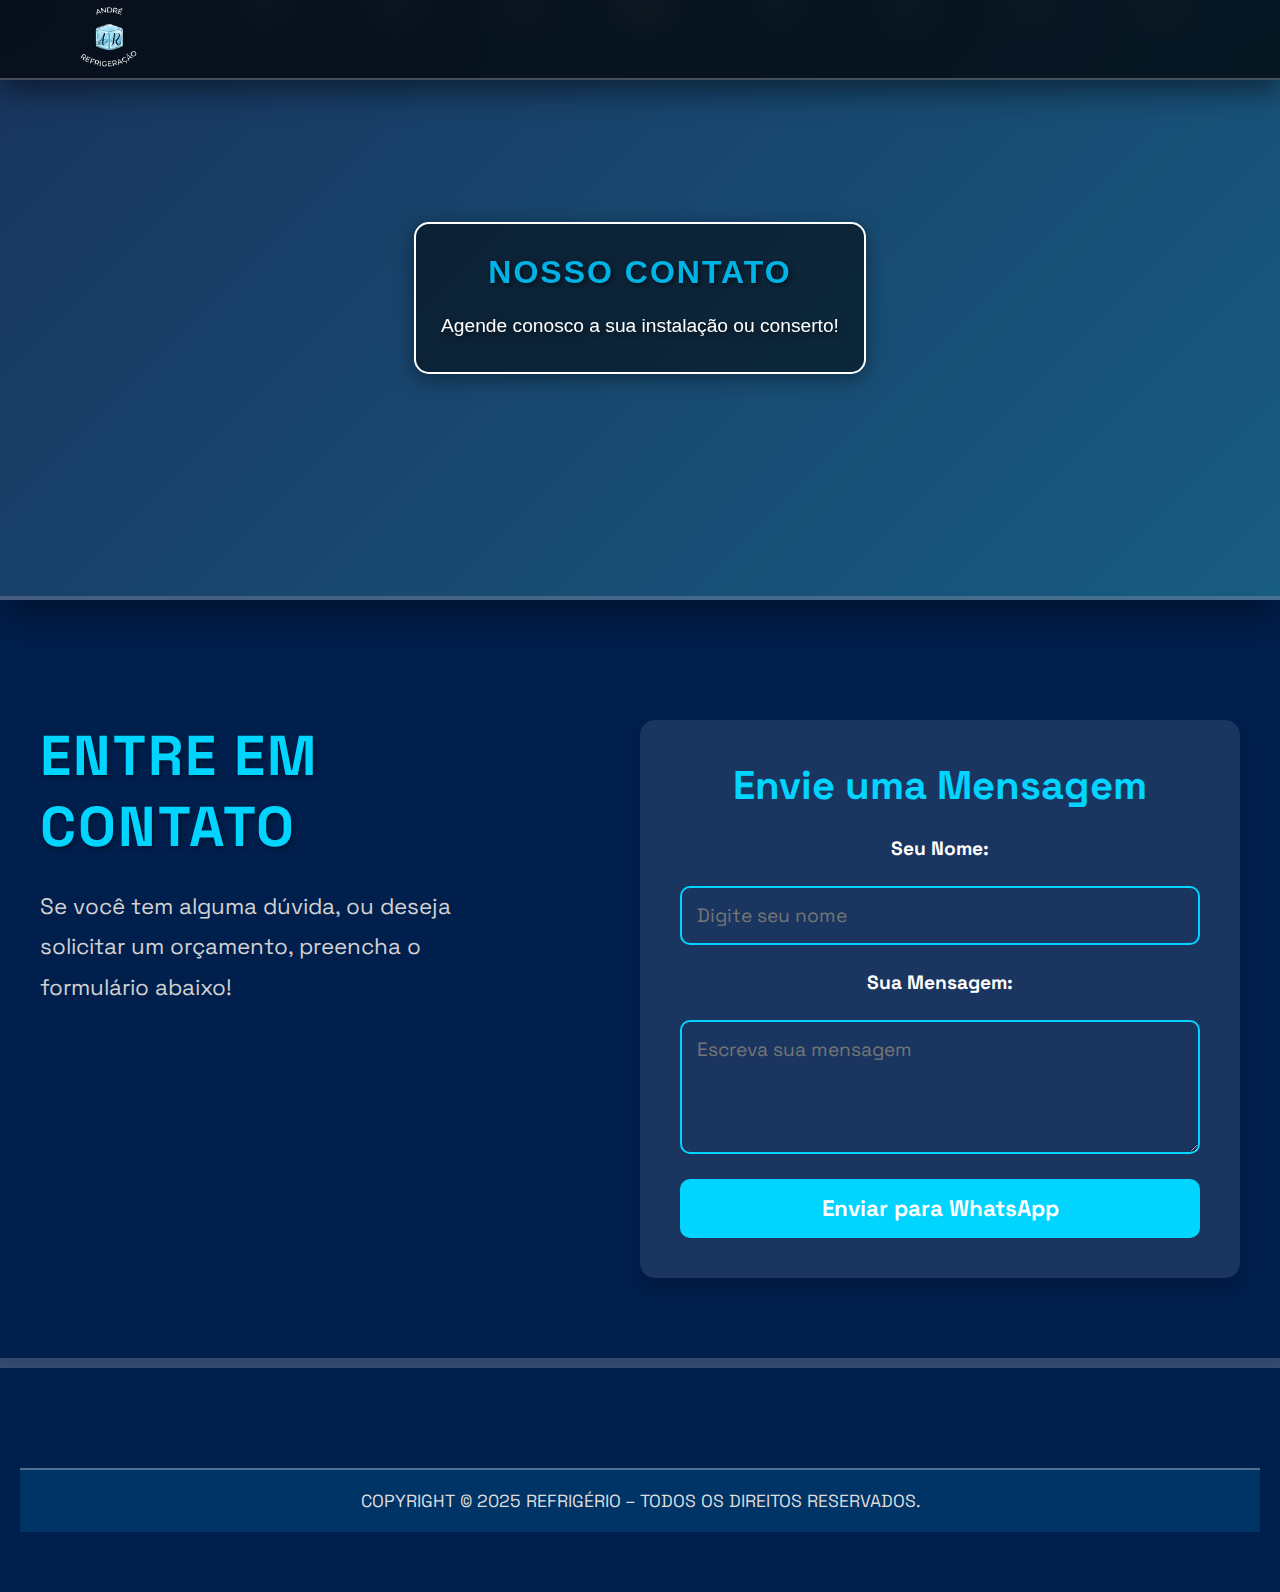
==== commit 7bc82719: "Atualizado menu porque-escolher, atualizado imagens e codigos inutilizados." ====
--- a/contato.html
+++ b/contato.html
@@ -6,7 +6,7 @@
     <meta name="viewport" content="width=device-width, initial-scale=1.0">
     <title>Contato - Refrigério</title>
     <link rel="stylesheet" href="./index.css">
-    <link rel="website icon" type="png" href="./imagem/gelo-removebg-preview.png">
+    <link rel="website icon" type="png" href="./imagem/Gelo.png">
     <link href="https://fonts.googleapis.com/css2?family=Space+Grotesk:wght@400;600;700&display=swap" rel="stylesheet">
 </head>
 
@@ -14,7 +14,7 @@
     <header>
         <div class="navbar">
             <a href="./index.html">
-                <img src="./imagem/284718723_326418802964355_5518827216706680262_n-removebg-preview.png" alt="Logotipo" width="100px">
+                <img src="./imagem/Logo.png" alt="Logotipo" width="100px">
             </a>
             <button class="menu-hamburguer" onclick="toggleMenu()">☰</button>
             <nav class="menu">
--- a/index.css
+++ b/index.css
@@ -8,7 +8,6 @@
 
 /* Estilização para o menu de navegação */
 @media (max-width: 768px) {
-    /* Navbar */
     .navbar {
         display: flex;
         flex-direction: row-reverse; /* Logo à direita */
@@ -33,124 +32,6 @@
         width: 180px; /* Aumentando o tamanho da logo */
         height: auto;
         transition: transform 0.3s ease, opacity 0.3s ease;
-    }
-
-    /* Botão de Menu Hambúrguer */
-    .menu-hamburguer {
-        display: block;
-        background: transparent;
-        border: none;
-        cursor: pointer;
-        z-index: 1001;
-        padding: 0;
-        margin: 0;
-        transition: transform 0.3s ease;
-    }
-
-    /* Linhas do Menu Hambúrguer */
-    .menu-hamburguer div {
-        background-color: white;
-        width: 20px; /* Aumentando o tamanho das linhas */
-        height: 3px; /* Aumentando a altura das linhas */
-        transition: transform 0.3s ease, background-color 0.3s ease;
-        margin: 5px 0; /* Distância maior entre as linhas */
-    }
-
-    /* Quando o menu está ativo, o hambúrguer se transforma em um "X" */
-    .menu-hamburguer.active div:nth-child(1) {
-        transform: translateY(8px) rotate(45deg);
-    }
-
-    .menu-hamburguer.active div:nth-child(2) {
-        opacity: 0;
-    }
-
-    .menu-hamburguer.active div:nth-child(3) {
-        transform: translateY(-8px) rotate(-45deg);
-    }
-
-    /* Efeito de hover no botão */
-    .menu-hamburguer:hover {
-        transform: scale(1.2); /* Aumenta o tamanho do botão ao passar o mouse */
-    }
-
-    /* Esconde o menu padrão */
-    .navbar .menu {
-        display: none;
-        flex-direction: column;
-        width: 100%;
-        position: absolute;
-        top: 80px; /* Ajuste para o menu abaixo da navbar */
-        left: 0;
-        background-color: rgba(0, 0, 0, 0.9);
-        padding: 40px 20px; /* Mais espaço ao redor do menu */
-        box-shadow: 0 6px 20px rgba(0, 0, 0, 0.3); /* Aumento da sombra */
-        transform: translateY(-20px);
-        opacity: 0;
-        transition: all 0.3s ease;
-    }
-
-    /* Menu ativo quando o botão for clicado */
-    .navbar .menu.active {
-        display: flex;
-        transform: translateY(0);
-        opacity: 1;
-    }
-
-    /* Estilo dos itens do menu */
-    .menu a {
-        font-size: 1.8rem; /* Tamanho da fonte maior */
-        padding: 20px 0; /* Aumentando o espaçamento entre os itens */
-        color: white;
-        text-decoration: none;
-        text-transform: uppercase;
-        font-weight: bold;
-        letter-spacing: 1px;
-        text-align: center;
-        transition: background-color 0.3s ease, transform 0.3s ease;
-        margin-bottom: 15px; /* Maior espaçamento entre os itens */
-    }
-
-    .menu a:hover {
-        background-color: rgba(255, 255, 255, 0.2);
-        transform: translateY(-5px);
-    }
-
-    /* Ícones do menu (se houver) */
-    .menu .icon {
-        font-size: 2.5rem; /* Tamanho maior para os ícones */
-        margin-right: 12px;
-        transition: transform 0.3s ease;
-    }
-
-    .menu .icon:hover {
-        transform: scale(1.3); /* Ícones aumentam ao passar o mouse */
-    }
-
-    /* Adicionando efeito de transição suave no menu */
-    .menu a, .menu .icon {
-        opacity: 0;
-        transform: translateY(20px);
-        animation: fadeIn 0.5s forwards; /* Animação suave de fade-in */
-    }
-
-    .menu a:nth-child(1), .menu .icon:nth-child(1) {
-        animation-delay: 0.1s;
-    }
-
-    .menu a:nth-child(2), .menu .icon:nth-child(2) {
-        animation-delay: 0.2s;
-    }
-
-    .menu a:nth-child(3), .menu .icon:nth-child(3) {
-        animation-delay: 0.3s;
-    }
-
-    @keyframes fadeIn {
-        to {
-            opacity: 1;
-            transform: translateY(0);
-        }
     }
 }
 
@@ -345,66 +226,61 @@
 .snowflake:nth-child(1) {
     animation-duration: 12s;
     animation-delay: 0s;
-    left: 10%;
+    left: 0%;
 }
 
 .snowflake:nth-child(2) {
     animation-duration: 14s;
     animation-delay: 1s;
-    left: 20%;
+    left: 10%;
 }
 
 .snowflake:nth-child(3) {
     animation-duration: 16s;
     animation-delay: 2s;
-    left: 30%;
+    left: 20%;
 }
 
 .snowflake:nth-child(4) {
     animation-duration: 13s;
     animation-delay: 0s;
-    left: 40%;
+    left: 30%;
 }
 
 .snowflake:nth-child(5) {
     animation-duration: 18s;
     animation-delay: 3s;
-    left: 50%;
+    left: 40%;
 }
 
 .snowflake:nth-child(6) {
     animation-duration: 15s;
     animation-delay: 4s;
-    left: 60%;
+    left: 50%;
 }
 
 .snowflake:nth-child(7) {
     animation-duration: 11s;
     animation-delay: 2s;
-    left: 70%;
+    left: 60%;
 }
 
 .snowflake:nth-child(8) {
     animation-duration: 17s;
     animation-delay: 3s;
-    left: 80%;
+    left: 70%;
 }
 
 .snowflake:nth-child(9) {
     animation-duration: 14s;
     animation-delay: 0s;
+    left: 80%;
+}
+
+.snowflake:nth-child(10) {
+    animation-duration: 14s;
+    animation-delay: 0s;
     left: 90%;
-}
-
-
-/* Zoom no floco de neve ao passar o mouse */
-.snowflake:hover {
-    transform: scale(1.5); /* Aumenta o floco */
-}
-
-/* Esconder flocos ao serem clicados */
-.snowflake.clicked {
-    display: none;
 }
 
 
@@ -489,6 +365,7 @@
     border-radius: 30px;
     transition: all 0.3s ease, transform 0.3s ease;
     text-transform: uppercase;
+    animation: fadeIn 0.5s forwards; /* Animação suave de fade-in */
 }
 
 .menu a:hover {
@@ -638,6 +515,7 @@
     outline: none; /* Remove qualquer borda ao clicar */
 }
 
+
 /* Estilo das linhas do botão hambúrguer */
 .menu-hamburguer span {
     display: block;
@@ -647,11 +525,6 @@
     margin: 6px 0;
     width: 40px; /* Aumentando a largura para mais visibilidade */
     transition: transform 0.3s ease, opacity 0.3s ease;
-}
-
-/* Efeito ao clicar no menu hambúrguer (transição para "X") */
-.menu-hamburguer.active span:nth-child(1) {
-    transform: rotate(-45deg) translateY(10px); /* Ajuste suave para transformar em "X" */
 }
 
 .menu-hamburguer.active span:nth-child(2) {
@@ -848,209 +721,17 @@
     margin-top: 15px; /* Espaçamento maior entre título e texto */
 }
 
-/* Estilos para a seção de serviços */
-.servicos {
-    background: linear-gradient(135deg, #001f4d, #003a63); /* Gradiente suave de azul */
+
+
+/* Estilos para a seção "Sobre" */
+.sobre {
+    background: #001f4d;
     color: white;
     padding: 80px 20px;
     text-align: center;
-    border-bottom: 5px solid rgba(255, 255, 255, 0.2); /* Linha de separação suave */
+    border-bottom: 5px solid rgba(255, 255, 255, 0.3);
     position: relative;
     overflow: hidden;
-}
-
-/* Para o conteúdo da seção de serviços */
-.servico-container {
-    display: flex;
-    align-items: center;
-    justify-content: center;
-    flex-wrap: wrap;
-    gap: 60px; /* Aumentando o espaçamento entre os itens */
-    max-width: 1200px;
-    margin: auto;
-    padding: 40px 0;
-    position: relative;
-    transition: transform 0.3s ease, box-shadow 0.3s ease;
-}
-
-/* Texto dos serviços */
-.servico-texto {
-    max-width: 650px; /* Aumentando a largura para dar mais espaço ao texto */
-    text-align: left;
-    transition: opacity 0.3s ease;
-    margin: 0 20px;
-    opacity: 0.95;
-}
-
-/* Título dos serviços */
-.servico-texto h2 {
-    font-size: 3.5rem; /* Aumentando o tamanho do título */
-    margin-bottom: 20px;
-    font-weight: 700;
-    text-transform: uppercase; /* Título em maiúsculas */
-    letter-spacing: 3px;
-    color: #00d4ff; /* Cor vibrante para o título */
-    text-shadow: 2px 2px 10px rgba(0, 0, 0, 0.3); /* Sombra para destacar o título */
-}
-
-/* Descrição dos serviços */
-.servico-texto p {
-    font-size: 1.4rem;
-    line-height: 1.8;
-    margin-bottom: 20px;
-    color: rgba(255, 255, 255, 0.85); /* Cor suave para o texto */
-    opacity: 0.9;
-}
-
-/* Estilo da imagem */
-.servico-container .servico-logo img {
-    width: 300px; /* Aumentando o tamanho da imagem */
-    height: auto;
-    border-radius: 15px; /* Bordas arredondadas */
-    transition: transform 0.3s ease, box-shadow 0.3s ease; /* Efeito suave de transformação */
-    box-shadow: 0 4px 15px rgba(0, 0, 0, 0.2); /* Sombra sutil para destacar a imagem */
-}
-
-/* Para inverter a ordem da imagem e do texto */
-.servico-container.invertido {
-    flex-direction: row-reverse; /* Inverte a ordem de imagem e texto */
-}
-
-/* Efeito de hover na imagem para um destaque suave */
-.servico-container .servico-logo img:hover {
-    transform: scale(1.1); /* Aumenta o tamanho da imagem */
-    box-shadow: 0 10px 25px rgba(0, 0, 0, 0.3); /* Aumenta a sombra para dar profundidade */
-}
-
-/* Estilo para o fundo de serviço com imagem */
-.servico-container::before {
-    content: '';
-    position: absolute;
-    top: 50%;
-    left: 50%;
-    width: 100%;
-    height: 100%;
-    background-image: url('https://www.pexels.com/photo/white-air-conditioner-turned-on-4001026/');
-    background-size: cover;
-    background-position: center;
-    opacity: 0.15; /* Opacidade suave */
-    transform: translate(-50%, -50%);
-    z-index: -1; /* Coloca a imagem de fundo atrás do conteúdo */
-}
-
-/* Efeito de hover no container */
-.servico-container:hover {
-    transform: translateY(-10px); /* Leve elevação do container */
-    box-shadow: 0 20px 30px rgba(0, 0, 0, 0.2); /* Sombra mais forte */
-}
-
-/* Estilo da borda do container */
-.servico-container .servico-logo {
-    border-radius: 15px; /* Bordas arredondadas para o container */
-    overflow: hidden; /* Garante que a imagem e o conteúdo fiquem dentro do contêiner */
-}
-
-/* ------------------------ MOBILE STYLES ------------------------ */
-
-@media (max-width: 768px) {
-
-    /* Ajuste de padding e espaçamento */
-    .servicos {
-        padding: 60px 15px; /* Reduzindo o padding para não ficar muito colado nas bordas */
-    }
-
-    /* Alinhamento e espaçamento no container */
-    .servico-container {
-        flex-direction: column; /* Colocando os itens um abaixo do outro */
-        gap: 30px; /* Menos espaço entre os itens */
-        padding: 20px;
-        width: 100%; /* Garantindo que o container ocupe toda a largura */
-        align-items: center; /* Alinha os itens no centro */
-        justify-content: center; /* Alinha os itens verticalmente no centro */
-    }
-
-    /* Ajuste no texto dos serviços */
-    .servico-texto {
-        max-width: 100%; /* Reduzindo o espaço máximo */
-        padding: 0 15px; /* Padding extra nas laterais */
-        text-align: center; /* Centralizando o texto */
-        margin: 0 auto; /* Garante que o texto esteja centralizado */
-    }
-
-    /* Ajustes no título */
-    .servico-texto h2 {
-        font-size: 2.5rem; /* Menor tamanho para títulos */
-        margin-bottom: 15px;
-    }
-
-    /* Ajuste na descrição */
-    .servico-texto p {
-        font-size: 1.2rem; /* Tamanho de fonte mais adequado para mobile */
-        margin-bottom: 15px; /* Menos espaçamento no final */
-    }
-
-    /* Ajuste no tamanho da imagem */
-    .servico-container .servico-logo img {
-        width: 250px; /* Imagem menor no mobile */
-        margin-bottom: 20px; /* Espaço entre a imagem e o texto */
-    }
-
-    /* Efeito de hover nas imagens */
-    .servico-container .servico-logo img:hover {
-        transform: scale(1.05); /* Menos zoom para não ficar exagerado no mobile */
-    }
-
-    /* Background de serviço com imagem */
-    .servico-container::before {
-        opacity: 0.1; /* Menos opacidade para não sobrecarregar no mobile */
-    }
-}
-
-/* ------------------------ OUTROS AJUSTES ------------------------ */
-
-/* Títulos menores */
-.servico-texto h2 {
-    font-size: 3rem; /* Font-size ajustado para manter uma boa legibilidade */
-}
-
-/* Efeito de fade para o texto */
-.servico-texto {
-    opacity: 1;
-}
-
-/* Fade in/Out ao passar o mouse nos containers */
-.servico-container:hover {
-    opacity: 0.95;
-}
-
-/* Animação ao carregar */
-.servico-container {
-    animation: fadeIn 0.6s ease-in-out;
-}
-
-@keyframes fadeIn {
-    0% {
-        opacity: 0;
-        transform: translateY(20px);
-    }
-    100% {
-        opacity: 1;
-        transform: translateY(0);
-    }
-}
-
-
-
-
-/* Estilos para a seção "Sobre" */
-.sobre {
-    background: #001f4d; /* Azul escuro */
-    color: white;
-    padding: 80px 20px; /* Mais espaçamento para a seção */
-    text-align: center;
-    border-bottom: 5px solid rgba(255, 255, 255, 0.3); /* Linha de separação mais sutil */
-    position: relative;
-    overflow: hidden; /* Evita que o conteúdo ultrapasse a área da seção */
 }
 
 /* Adicionando um fundo de padrão sutil no fundo */
@@ -1067,7 +748,7 @@
     animation: pulse 10s infinite ease-in-out;
 }
 
-/* Animação suave para a secção de fundo */
+/* Animação suave para a seção de fundo */
 @keyframes pulse {
     0% {
         transform: translate(-50%, -50%) scale(0.9);
@@ -1088,37 +769,37 @@
     align-items: center;
     justify-content: center;
     flex-wrap: wrap;
-    gap: 50px; /* Aumentando o espaçamento entre os itens */
+    gap: 50px;
     max-width: 1200px;
     margin: auto;
     padding: 40px 0;
     z-index: 1;
 }
 
-/* Texto da seção "Sobre" */
+/* Texto da seção Sobre */
 .sobre-texto {
     max-width: 700px;
     text-align: left;
-    transition: transform 0.3s ease-in-out; /* Transição suave para animação */
-}
-
-/* Título da seção "Sobre" */
+    transition: transform 0.3s ease-in-out; 
+}
+
+/* Título da seção Sobre */
 .sobre-texto h2 {
-    font-size: 3.5rem; /* Aumentando o tamanho do título */
+    font-size: 3.5rem;
     margin-bottom: 20px;
     font-weight: 700;
-    text-transform: uppercase; /* Título em maiúsculas */
-    letter-spacing: 3px; /* Mais espaçamento entre as letras */
-    color: #00d4ff; /* Cor vibrante */
-    text-shadow: 2px 2px 5px rgba(0, 0, 0, 0.3); /* Sombra suave para destacar */
-}
-
-/* Descrição da seção "Sobre" */
+    text-transform: uppercase;
+    letter-spacing: 3px;
+    color: #00d4ff;
+    text-shadow: 2px 2px 5px rgba(0, 0, 0, 0.3);
+}
+
+/* Descrição da seção Sobre */
 .sobre-texto p {
-    font-size: 1.4rem; /* Aumentando o tamanho do texto */
-    line-height: 1.8; /* Aumentando o espaçamento entre as linhas */
+    font-size: 1.4rem;
+    line-height: 1.8;
     margin-bottom: 25px;
-    color: rgba(255, 255, 255, 0.85); /* Cor suave para o texto */
+    color: rgba(255, 255, 255, 0.85);
     max-width: 750px;
     margin-left: auto;
     margin-right: auto;
@@ -1126,16 +807,16 @@
 
 /* Estilo da imagem */
 .sobre-logo img {
-    width: 320px; /* Aumentando o tamanho da imagem */
+    width: 320px;
     height: auto;
-    border-radius: 15px; /* Bordas arredondadas para a imagem */
-    transition: transform 0.3s ease, box-shadow 0.3s ease; /* Efeito suave de transformação e sombra */
+    border-radius: 15px;
+    transition: transform 0.3s ease, box-shadow 0.3s ease;
 }
 
 /* Efeito de hover na imagem para destaque */
 .sobre-logo img:hover {
-    transform: scale(1.1); /* Aumenta o tamanho da imagem ao passar o mouse */
-    box-shadow: 0 8px 20px rgba(0, 0, 0, 0.4); /* Adiciona uma sombra mais pronunciada */
+    transform: scale(1.1);
+    box-shadow: 0 8px 20px rgba(0, 0, 0, 0.4);
 }
 
 /* Animação de "bounce" */
@@ -1146,7 +827,7 @@
     }
     60% {
         opacity: 1;
-        transform: translateY(-15px); /* Aumentando o movimento de subida */
+        transform: translateY(-15px);
     }
     100% {
         opacity: 1;
@@ -1162,9 +843,9 @@
 
 /* Efeito de hover no texto */
 .sobre-texto:hover {
-    transform: translateY(-10px); /* Movimento mais pronunciado para dar destaque */
-    color: #00d4ff; /* Mudando a cor do texto para o destaque */
-    transition: transform 0.3s ease-out, color 0.3s ease-out; /* Transição suave para a cor e movimento */
+    transform: translateY(-10px);
+    color: #00d4ff;
+    transition: transform 0.3s ease-out, color 0.3s ease-out; 
 }
 
 /* Responsividade para dispositivos móveis */
@@ -1175,236 +856,363 @@
     }
 
     .sobre-logo img {
-        width: 250px; /* Ajustando o tamanho da imagem */
+        width: 200px;
     }
 
     .sobre-texto h2 {
-        font-size: 2.5rem; /* Reduzindo o tamanho do título */
+        font-size: 2rem;
         letter-spacing: 1px;
     }
 
     .sobre-texto p {
-        font-size: 1.2rem; /* Ajustando o tamanho da descrição */
-    }
-}
-
-
-
-/* Estilos para o footer */
-footer {
-    background: #001f4d; /* Azul escuro para manter o tema */
+        font-size: 1rem;
+    }
+}
+
+
+
+/* Estilização da seção "Por que Escolher?" com o layout da imagem e as cores do código original */
+.porque-escolher {
+    text-align: center;
+    padding: 80px 20px;
+    background-color: #001f4d;
     color: white;
-    padding: 60px 20px;
-    font-family: 'Space Grotesk', sans-serif;
+}
+
+.porque-escolher h2 {
+    font-size: 3rem;
+    color: #00d4ff;
+    margin-bottom: 15px;
+    text-transform: uppercase;
+    font-weight: bold;
+    letter-spacing: 2px;
+}
+
+.porque-escolher p {
+    font-size: 1.3rem;
+    color: #d1d1d1;
+    margin-bottom: 40px;
+    line-height: 1.8;
+    max-width: 750px;
+    margin-left: auto;
+    margin-right: auto;
+}
+
+/* Container de cards */
+.porque-container {
+    display: flex;
+    flex-wrap: wrap;
+    justify-content: center;
+    gap: 20px;
+    max-width: 1200px;
+    margin: 0 auto;
+    padding: 0 10px;
+}
+
+/* Card individual */
+.porque-item {
+    position: relative;
+    width: 270px;
+    height: 350px;
+    background-size: cover;
+    background-position: center;
+    background-repeat: no-repeat;
+    border-radius: 15px;
+    box-shadow: 0 4px 10px rgba(0, 0, 0, 0.3);
+    color: white;
+    overflow: hidden;
+    display: flex;
+    flex-direction: column;
+    justify-content: flex-start;
     text-align: center;
+    padding: 20px; 
+}
+
+/* Adiciona uma imagem de fundo diferente para cada card */
+.porque-item.imagem-1 {
+    background-image: url('./imagem/Foto1.png'); 
+}
+
+.porque-item.imagem-2 {
+    background-image: url('./imagem/Foto2.png'); 
+}
+
+.porque-item.imagem-3 {
+    background-image: url('./imagem/Foto3.png'); 
+}
+
+/* Estilo do conteúdo dentro do card */
+.porque-item h3,
+.porque-item p {
+    z-index: 1; /* Garante que o texto fique acima da imagem */
+    margin: 0;
+    color: #ffffff;
+    position: relative; /* Faz com que o texto fique sobre a imagem */
+    text-shadow: 2px 2px 5px rgba(0, 0, 0, 0.7); /* Aumentando a sombra para maior contraste */
+}
+
+/* Título do card */
+.porque-item h3 {
+    font-size: 1.6rem;
+    font-weight: bold;
+    margin-bottom: 8px; 
+}
+
+/* Descrição do card */
+.porque-item p {
+    font-size: 1.2rem;
+    line-height: 1.6;
+    margin-top: 5px; 
+}
+
+/* Fundo semitransparente para melhorar a visibilidade do texto */
+.porque-item::before {
+    content: "";
+    position: absolute;
+    top: 0;
+    left: 0;
+    right: 0;
+    bottom: 0;
+    background-color: rgba(0, 0, 0, 0.5); 
+    z-index: 0; 
+}
+
+/* Responsividade para dispositivos móveis */
+@media (max-width: 768px) {
+    .porque-escolher h2 {
+        font-size: 2.5rem; 
+    }
+
+    .porque-escolher p {
+        font-size: 1.1rem; 
+    }
+
+    .porque-container {
+        flex-direction: column;
+        align-items: center; 
+        padding: 0; 
+        gap: 20px; 
+    }
+
+    .porque-item {
+        width: 90%; 
+        max-width: 300px; /* Define uma largura máxima para os cards */
+        height: 250px; /* Menor altura para telas pequenas */
+    }
+
+    .porque-item h3 {
+        font-size: 1.4rem; /* Reduzindo o tamanho do título */
+    }
+
+    .porque-item p {
+        font-size: 1rem; /* Ajustando o tamanho da descrição */
+    }
+}
+
+
+
+/* Estilos para a seção de serviços */
+.servicos {
+    background: linear-gradient(135deg, #001f4d, #003a63); /* Gradiente suave de azul */
+    color: white;
+    padding: 80px 20px;
+    text-align: center;
+    border-bottom: 5px solid rgba(255, 255, 255, 0.2); /* Linha de separação suave */
     position: relative;
     overflow: hidden;
-    border-top: 5px solid rgba(255, 255, 255, 0.2); /* Linha superior sutil */
-    box-shadow: 0 4px 10px rgba(0, 0, 0, 0.3); /* Sombra suave para profundidade */
-}
-
-/* Container para os itens do footer */
-.footer-container {
+}
+
+/* Para o conteúdo da seção de serviços */
+.servico-container {
     display: flex;
-    flex-direction: column;
     align-items: center;
     justify-content: center;
-    gap: 40px;
+    flex-wrap: wrap;
+    gap: 60px; /* Aumentando o espaçamento entre os itens */
     max-width: 1200px;
-    margin: 0 auto;
-}
-
-/* Logo do rodapé */
-.footer-logo {
-    width: 160px;
-    margin-bottom: 25px;
-    opacity: 0.8;
-    transition: opacity 0.3s ease-in-out, transform 0.3s ease;
-}
-
-.footer-logo:hover {
+    margin: 0 auto; /* Centraliza o container */
+    padding: 40px 0;
+    position: relative;
+    transition: transform 0.3s ease, box-shadow 0.3s ease;
+    width: 100%; /* Garante que o container ocupe 100% da largura */
+    box-sizing: border-box;
+}
+
+/* Texto dos serviços */
+.servico-texto {
+    max-width: 650px; /* Aumentando a largura para dar mais espaço ao texto */
+    text-align: left;
+    transition: opacity 0.3s ease;
+    margin: 0 20px;
+    opacity: 0.95;
+    flex: 1; /* Permite que o texto ocupe o espaço restante do container */
+}
+
+/* Título dos serviços */
+.servico-texto h2 {
+    font-size: 3.5rem; /* Aumentando o tamanho do título */
+    margin-bottom: 20px;
+    font-weight: 700;
+    text-transform: uppercase; /* Título em maiúsculas */
+    letter-spacing: 3px;
+    color: #00d4ff; /* Cor vibrante para o título */
+    text-shadow: 2px 2px 10px rgba(0, 0, 0, 0.3); /* Sombra para destacar o título */
+}
+
+/* Descrição dos serviços */
+.servico-texto p {
+    font-size: 1.4rem;
+    line-height: 1.8;
+    margin-bottom: 20px;
+    color: rgba(255, 255, 255, 0.85); /* Cor suave para o texto */
+    opacity: 0.9;
+}
+
+/* Estilo da imagem */
+.servico-container .servico-logo img {
+    width: 300px; /* Aumentando o tamanho da imagem */
+    height: auto;
+    border-radius: 15px; /* Bordas arredondadas */
+    transition: transform 0.3s ease, box-shadow 0.3s ease; /* Efeito suave de transformação */
+    box-shadow: 0 4px 15px rgba(0, 0, 0, 0.2); /* Sombra sutil para destacar a imagem */
+}
+
+/* Para inverter a ordem da imagem e do texto */
+.servico-container.invertido {
+    flex-direction: row-reverse; /* Inverte a ordem de imagem e texto */
+}
+
+/* Efeito de hover na imagem para um destaque suave */
+.servico-container .servico-logo img:hover {
+    transform: scale(1.1); /* Aumenta o tamanho da imagem */
+    box-shadow: 0 10px 25px rgba(0, 0, 0, 0.3); /* Aumenta a sombra para dar profundidade */
+}
+
+/* Estilo para o fundo de serviço */
+.servico-container::before {
+    content: '';
+    position: absolute;
+    top: 50%;
+    left: 50%;
+    width: 100%;
+    height: 100%;
+    background-size: cover;
+    background-position: center;
+    opacity: 0.15; /* Opacidade suave */
+    transform: translate(-50%, -50%);
+    z-index: -1; /* Coloca a imagem de fundo atrás do conteúdo */
+}
+
+/* Efeito de hover no container */
+.servico-container:hover {
+    transform: translateY(-10px); /* Leve elevação do container */
+    box-shadow: 0 20px 30px rgba(0, 0, 0, 0.2); /* Sombra mais forte */
+}
+
+/* Estilo da borda do container */
+.servico-container .servico-logo {
+    border-radius: 15px; /* Bordas arredondadas para o container */
+    overflow: hidden; /* Garante que a imagem e o conteúdo fiquem dentro do contêiner */
+}
+
+/* ------------------------ MOBILE STYLES ------------------------ */
+
+@media (max-width: 768px) {
+
+    /* Ajuste de padding e espaçamento */
+    .servicos {
+        padding: 60px 15px; /* Reduzindo o padding para não ficar muito colado nas bordas */
+    }
+
+    /* Alinhamento e espaçamento no container */
+    .servico-container {
+        flex-direction: column; /* Colocando os itens um abaixo do outro */
+        gap: 30px; /* Menos espaço entre os itens */
+        padding: 20px;
+        width: 100%; /* Garantindo que o container ocupe toda a largura */
+        align-items: center; /* Alinha os itens no centro */
+        justify-content: center; /* Alinha os itens verticalmente no centro */
+    }
+
+    /* Ajuste no texto dos serviços */
+    .servico-texto {
+        max-width: 100%; /* Reduzindo o espaço máximo */
+        padding: 0 15px; /* Padding extra nas laterais */
+        text-align: center; /* Centralizando o texto */
+        margin: 0 auto; /* Garante que o texto esteja centralizado */
+    }
+
+    /* Ajustes no título */
+    .servico-texto h2 {
+        font-size: 2rem; /* Menor tamanho para títulos */
+        margin-bottom: 15px;
+    }
+
+    /* Ajuste na descrição */
+    .servico-texto p {
+        font-size: 1rem; /* Tamanho de fonte mais adequado para mobile */
+        margin-bottom: 15px; /* Menos espaçamento no final */
+    }
+
+    /* Ajuste no tamanho da imagem */
+    .servico-container .servico-logo img {
+        width: 250px; /* Imagem menor no mobile */
+        margin-bottom: 20px; /* Espaço entre a imagem e o texto */
+    }
+
+    /* Efeito de hover nas imagens */
+    .servico-container .servico-logo img:hover {
+        transform: scale(1.05); /* Menos zoom para não ficar exagerado no mobile */
+    }
+
+    /* Background de serviço com imagem */
+    .servico-container::before {
+        opacity: 0.1; /* Menos opacidade para não sobrecarregar no mobile */
+    }
+}
+
+/* ------------------------ OUTROS AJUSTES ------------------------ */
+
+/* Títulos menores */
+.servico-texto h2 {
+    font-size: 2.4rem; /* Font-size ajustado para manter uma boa legibilidade */
+}
+
+/* Efeito de fade para o texto */
+.servico-texto {
     opacity: 1;
-    transform: scale(1.05); /* Efeito de leve aumento da logo */
-}
-
-/* Título e subtítulo do rodapé */
-.footer-content h2 {
-    font-size: 2.4rem;
-    margin-bottom: 15px;
-    font-weight: bold;
-    text-transform: uppercase;
-    letter-spacing: 2px;
-    color: #00d4ff; /* Cor de destaque para o título */
-    text-shadow: 2px 2px 5px rgba(0, 0, 0, 0.3); /* Sombra para maior contraste */
-}
-
-.footer-content p {
-    font-size: 1.2rem;
-    line-height: 1.8;
-    opacity: 0.9;
-    max-width: 800px;
-    margin: 0 auto; /* Centralizando o texto */
-}
-
-/* Links de contato */
-.footer-contact {
-    display: flex;
-    gap: 30px;
-    justify-content: center;
-    margin-top: 30px;
-    animation: fadeInLinks 1s ease-out; /* Animação de entrada dos links */
-}
-
-.footer-contact a {
-    color: white;
-    font-size: 1.3rem;
-    text-decoration: none;
-    font-weight: bold;
-    border-radius: 50px;
-    padding: 12px 25px;
-    transition: all 0.3s ease;
-    background: transparent;
-    border: 2px solid #00d4ff; /* Borda para destacar os links */
-}
-
-.footer-contact a:hover {
-    background: #00d4ff; /* Cor de fundo ao passar o mouse */
-    color: #001f4d;
-    transform: translateY(-5px); /* Efeito de elevação no hover */
-}
-
-/* Ícones das redes sociais */
-.social-icons {
-    display: flex;
-    gap: 30px;
-    justify-content: center;
-    margin-top: 30px;
-    animation: fadeInIcons 1.2s ease-out; /* Animação suave para os ícones */
-}
-
-.social-icons img {
-    width: 45px;
-    height: 45px;
-    transition: transform 0.3s ease, filter 0.3s ease;
-    cursor: pointer;
-}
-
-.social-icons img:hover {
-    transform: scale(1.15);
-    filter: brightness(1.2); /* Aumentando o brilho ao passar o mouse */
-}
-
-/* Rodapé inferior */
-.footer-bottom {
-    background: #003366; /* Azul escuro suave para o fundo inferior */
-    color: #ddd;
-    padding: 20px 20px;
-    font-size: 1.1rem;
-    text-align: center;
-    margin-top: 40px;
-    border-top: 2px solid rgba(255, 255, 255, 0.3); /* Linha fina de separação */
-}
-
-/* Animação do rodapé */
-@keyframes fadeInFooter {
-    from {
+}
+
+/* Fade in/Out ao passar o mouse nos containers */
+.servico-container:hover {
+    opacity: 0.95;
+}
+
+/* Animação ao carregar */
+.servico-container {
+    animation: fadeIn 0.6s ease-in-out;
+}
+
+@keyframes fadeIn {
+    0% {
         opacity: 0;
-        transform: translateY(30px);
-    }
-    to {
+        transform: translateY(20px);
+    }
+    100% {
         opacity: 1;
         transform: translateY(0);
     }
 }
 
-/* Animação de entrada para os links de contato */
-@keyframes fadeInLinks {
-    from {
-        opacity: 0;
-        transform: translateY(20px);
-    }
-    to {
-        opacity: 1;
-        transform: translateY(0);
-    }
-}
-
-/* Animação de entrada para os ícones de redes sociais */
-@keyframes fadeInIcons {
-    from {
-        opacity: 0;
-        transform: translateY(20px);
-    }
-    to {
-        opacity: 1;
-        transform: translateY(0);
-    }
-}
-
-footer {
-    animation: fadeInFooter 1s ease-out; /* Animação suave ao aparecer o rodapé */
-}
-
-/* ------------------------ MOBILE STYLES ------------------------ */
-@media (max-width: 768px) {
-    /* Ajustes na logo do footer */
-    .footer-logo {
-        width: 120px; /* Reduzindo o tamanho da logo */
-        margin-bottom: 15px;
-    }
-
-    /* Ajustes no título do footer */
-    .footer-content h2 {
-        font-size: 2rem; /* Menor tamanho para o título */
-        letter-spacing: 1px; /* Menos espaçamento entre as letras */
-    }
-
-    /* Ajustes no texto de descrição */
-    .footer-content p {
-        font-size: 1rem; /* Reduzindo o tamanho da fonte */
-        margin-bottom: 20px; /* Menos espaçamento inferior */
-    }
-
-    /* Ajustes nos links de contato */
-    .footer-contact {
-        gap: 20px; /* Menos espaçamento entre os links */
-        flex-direction: column; /* Organizando os links em coluna */
-        margin-top: 20px; /* Menos espaço acima */
-    }
-
-    .footer-contact a {
-        font-size: 1.1rem; /* Reduzindo o tamanho da fonte dos links */
-        padding: 10px 20px; /* Ajustando o padding */
-    }
-
-    /* Ajustes nos ícones das redes sociais */
-    .social-icons {
-        gap: 20px; /* Menos espaçamento entre os ícones */
-    }
-
-    .social-icons img {
-        width: 35px; /* Reduzindo o tamanho dos ícones */
-        height: 35px;
-    }
-
-    /* Ajustes no footer inferior */
-    .footer-bottom {
-        font-size: 1rem; /* Reduzindo o tamanho da fonte */
-        padding: 15px 10px; /* Menos padding */
-    }
-}
-
-
-
 
 
 /* Estilos para a seção de contato */
 .contato {
-    background: #001f4d; /* Cor de fundo para manter a harmonia com o tema */
+    background: #001f4d;
     color: white;
-    padding: 80px 20px; /* Aumentando o padding para mais espaçamento */
+    padding: 80px 20px;
     text-align: center;
-    border-bottom: 5px solid rgba(255, 255, 255, 0.2); /* Linha de separação suave */
+    border-bottom: 5px solid rgba(255, 255, 255, 0.2);
 }
 
 /* Container para os itens da seção de Contato */
@@ -1415,43 +1223,43 @@
     gap: 50px;
     max-width: 1200px;
     margin: auto;
-    padding-top: 40px; /* Espaçamento extra superior */
+    padding-top: 40px;
 }
 
 /* Informações de Contato */
 .contato-info {
     max-width: 500px;
     text-align: left;
-    padding-right: 30px; /* Adicionando padding para maior distância */
+    padding-right: 30px;
 }
 
 /* Título das Informações de Contato */
 .contato-info h2 {
-    font-size: 3.5rem; /* Aumentando o tamanho do título */
-    margin-bottom: 25px; /* Aumentando o espaço inferior */
-    color: #00d4ff; /* Cor azul claro */
+    font-size: 3.5rem;
+    margin-bottom: 25px;
+    color: #00d4ff;
     font-weight: bold;
     text-transform: uppercase;
     letter-spacing: 2px;
-    text-shadow: 2px 2px 5px rgba(0, 0, 0, 0.4); /* Adicionando uma leve sombra ao título */
+    text-shadow: 2px 2px 5px rgba(0, 0, 0, 0.4);
 }
 
 /* Parágrafo com informações de Contato */
 .contato-info p {
-    font-size: 1.4rem; /* Aumentando o tamanho do texto */
-    line-height: 1.8; /* Melhorando o espaçamento entre as linhas */
+    font-size: 1.4rem;
+    line-height: 1.8;
     margin-bottom: 20px;
-    color: #d1d1d1; /* Cor suave para o texto */
+    color: #d1d1d1;
 }
 
 /* Formulário de Contato */
 .contato-form {
     background-color: rgba(255, 255, 255, 0.1);
-    border-radius: 15px; /* Bordas mais arredondadas para suavizar o visual */
+    border-radius: 15px; 
     padding: 40px;
     max-width: 600px;
     width: 100%;
-    box-shadow: 0 10px 20px rgba(0, 0, 0, 0.2); /* Adicionando sombra para profundidade */
+    box-shadow: 0 10px 20px rgba(0, 0, 0, 0.2);
     transition: all 0.3s ease;
 }
 
@@ -1459,7 +1267,7 @@
 .contato-form h2 {
     font-size: 2.5rem;
     margin-bottom: 25px;
-    color: #00d4ff; /* Azul claro */
+    color: #00d4ff;
     font-weight: bold;
 }
 
@@ -1467,33 +1275,33 @@
 .contato-form form {
     display: flex;
     flex-direction: column;
-    gap: 25px; /* Aumentando o espaçamento entre os campos */
+    gap: 25px;
 }
 
 /* Rótulos dos campos */
 .contato-form label {
     font-size: 1.2rem;
-    font-weight: bold; /* Destacando os rótulos */
+    font-weight: bold;
 }
 
 /* Estilo dos inputs e textarea */
 .contato-form input,
 .contato-form textarea {
     padding: 15px;
-    font-size: 1.2rem; /* Aumentando o tamanho da fonte */
+    font-size: 1.2rem;
     border: 2px solid #00d4ff;
     border-radius: 10px;
     background-color: transparent;
     color: white;
     width: 100%;
-    transition: border-color 0.3s ease-in-out; /* Efeito de transição suave ao focar */
+    transition: border-color 0.3s ease-in-out;
 }
 
 /* Efeito de foco nos campos de entrada */
 .contato-form input:focus,
 .contato-form textarea:focus {
-    border-color: #00a1e6; /* Mudando a cor da borda quando o campo recebe foco */
-    outline: none; /* Removendo a borda padrão do navegador */
+    border-color: #00a1e6;
+    outline: none;
 }
 
 /* Botão de Envio */
@@ -1507,13 +1315,13 @@
     cursor: pointer;
     transition: all 0.3s ease;
     font-weight: bold;
-    width: 100%; /* Botão ocupa toda a largura */
+    width: 100%;
 }
 
 /* Efeito de hover no botão */
 .contato-form button:hover {
     background-color: #001f4d;
-    transform: translateY(-5px); /* Efeito de elevação */
+    transform: translateY(-5px);
 }
 
 /* Efeito de foco suave no formulário */
@@ -1537,31 +1345,31 @@
 @media (max-width: 768px) {
     /* Ajustes de espaçamento para mobile */
     .contato {
-        padding: 60px 20px; /* Ajustando padding */
+        padding: 60px 20px;
     }
 
     /* Container de Contato com layout ajustado */
     .contato-container {
-        flex-direction: column; /* Alinhamento em coluna para dispositivos móveis */
-        gap: 30px; /* Menos espaçamento entre os itens */
+        flex-direction: column;
+        gap: 30px;
         padding-top: 20px;
     }
 
     /* Ajustes na parte de informações de contato */
     .contato-info {
         max-width: 100%;
-        text-align: center; /* Centralizando o texto no mobile */
+        text-align: center;
         padding-right: 0;
     }
 
     /* Título das informações */
     .contato-info h2 {
-        font-size: 2.8rem; /* Reduzindo o tamanho do título */
+        font-size: 2.8rem;
     }
 
     /* Descrição dos serviços */
     .contato-info p {
-        font-size: 1.2rem; /* Ajustando o tamanho do texto */
+        font-size: 1.2rem;
         margin-bottom: 20px;
     }
 
@@ -1581,7 +1389,7 @@
     /* Ajustes nos campos de formulário */
     .contato-form input,
     .contato-form textarea {
-        font-size: 1.1rem; /* Menor fonte nos campos */
+        font-size: 1.1rem;
     }
 
     /* Ajustes no botão */
@@ -1593,242 +1401,77 @@
 
 
 
-/* Estilos para a seção "Por que Escolher?" */
-.porque-escolher {
+/* Estilos para o footer */
+footer {
+    background: #001f4d;
+    color: white;
+    padding: 60px 20px;
+    font-family: 'Space Grotesk', sans-serif;
     text-align: center;
-    padding: 80px 20px;
-    background-color: #001f4d; /* Cor de fundo para combinar com o tema */
-    color: white; /* Cor do texto para garantir boa legibilidade */
-    animation: fadeIn 1s ease-out;
-    border-bottom: 5px solid rgba(255, 255, 255, 0.3); /* Linha de separação mais sutil */
     position: relative;
     overflow: hidden;
-}
-
-/* Adicionando um fundo de padrão animado suave */
-.porque-escolher:before {
-    content: '';
-    position: absolute;
-    top: 50%;
-    left: 50%;
-    width: 300%;
-    height: 300%;
-    background: rgba(255, 255, 255, 0.1);
-    transform: translate(-50%, -50%);
-    border-radius: 50%;
-    animation: pulse 8s infinite ease-in-out;
-}
-
-/* Animação suave de "pulse" no fundo */
-@keyframes pulse {
-    0% {
-        transform: translate(-50%, -50%) scale(0.9);
-        opacity: 0.1;
-    }
-    50% {
-        transform: translate(-50%, -50%) scale(1.1);
-        opacity: 0.2;
-    }
-    100% {
-        transform: translate(-50%, -50%) scale(0.9);
-        opacity: 0.1;
-    }
-}
-
-/* Título da seção "Por que Escolher?" */
-.porque-escolher h2 {
-    font-size: 3.5rem; /* Aumentando o tamanho do título */
-    color: #00d4ff; /* Usando o tom azul claro do seu site */
-    margin-bottom: 30px;
-    text-transform: uppercase;
-    font-weight: bold;
-    letter-spacing: 3px; /* Espaçamento maior entre as letras */
-    animation: fadeInTitle 1s ease-out;
-    text-shadow: 2px 2px 5px rgba(0, 0, 0, 0.4); /* Adicionando sombra no título */
-}
-
-/* Descrição da seção "Por que Escolher?" */
-.porque-escolher p {
-    font-size: 1.3rem; /* Aumentando o tamanho do texto */
-    color: #d1d1d1; /* Tom mais claro de cinza */
-    margin-bottom: 40px;
-    line-height: 1.8;
-    animation: fadeInText 1.5s ease-out;
-    max-width: 750px;
-    margin-left: auto;
-    margin-right: auto;
-}
-
-/* Container para os itens da seção */
-.porque-container {
-    display: flex;
-    flex-wrap: wrap;
-    justify-content: center;
-    gap: 50px; /* Aumentando o espaçamento entre os itens */
-    animation: slideUp 1s ease-out;
-    max-width: 1200px;
-    margin: auto;
-    padding: 40px 0;
-}
-
-/* Item individual */
-.porque-item {
-    background: #002f5f; /* Cor azul escuro para os itens */
-    padding: 40px 25px;
-    border-radius: 20px;
-    box-shadow: 0 8px 20px rgba(0, 0, 0, 0.3);
-    text-align: center;
-    width: 280px;
-    transition: transform 0.3s ease, box-shadow 0.3s ease;
+    border-top: 5px solid rgba(255, 255, 255, 0.2);
+    box-shadow: 0 4px 10px rgba(0, 0, 0, 0.3);
+}
+
+/* Container para os itens do footer */
+.footer-container {
     display: flex;
     flex-direction: column;
-    justify-content: space-between;
     align-items: center;
-    height: 320px;
-    position: relative;
-    overflow: hidden;
-}
-
-/* Efeito de hover para os itens */
-.porque-item:hover {
-    transform: translateY(-15px); /* Aumentando o efeito de elevação */
-    box-shadow: 0 15px 25px rgba(0, 0, 0, 0.4);
-}
-
-/* Adicionando bordas e sombras dinâmicas nos itens */
-.porque-item::before {
-    content: '';
-    position: absolute;
-    top: 0;
-    left: 0;
-    width: 100%;
-    height: 100%;
-    background: rgba(255, 255, 255, 0.1);
-    transform: scale(0);
-    transition: transform 0.3s ease-in-out;
-}
-
-.porque-item:hover::before {
-    transform: scale(1);
-}
-
-/* Ajustes no ícone dentro de cada item */
-.porque-item img {
-    width: 90px; /* Aumentando o tamanho do ícone */
-    height: 90px;
-    margin-bottom: 25px;
-    transition: transform 0.3s ease, box-shadow 0.3s ease;
-}
-
-/* Efeito de zoom no ícone */
-.porque-item:hover img {
-    transform: scale(1.2); /* Aumentando o zoom do ícone */
-    box-shadow: 0 8px 15px rgba(0, 0, 0, 0.3); /* Sombra suave no ícone */
-}
-
-/* Título de cada item */
-.porque-item h3 {
-    font-size: 1.5rem;
-    color: #00d4ff;
+    justify-content: center;
+    gap: 40px;
+    max-width: 1200px;
+    margin: 0 auto;
+}
+
+/* Título e subtítulo do footer */
+.footer-content h2 {
+    font-size: 2.4rem;
     margin-bottom: 15px;
     font-weight: bold;
-    text-transform: uppercase; /* Colocando os títulos em maiúsculas */
-}
-
-/* Descrição de cada item */
-.porque-item p {
+    text-transform: uppercase;
+    letter-spacing: 2px;
+    color: #00d4ff;
+    text-shadow: 2px 2px 5px rgba(0, 0, 0, 0.3);
+}
+
+.footer-content p {
+    font-size: 1.2rem;
+    line-height: 1.8;
+    opacity: 0.9;
+    max-width: 800px;
+    margin: 0 auto;
+}
+
+/* Footer inferior */
+.footer-bottom {
+    background: #003366;
+    color: #ddd;
+    padding: 20px 20px;
     font-size: 1.1rem;
-    color: #d1d1d1;
-}
-
-/* Animações para entrada da seção */
-@keyframes fadeIn {
-    from {
-        opacity: 0;
-        transform: translateY(30px);
-    }
-    to {
-        opacity: 1;
-        transform: translateY(0);
-    }
-}
-
-@keyframes fadeInTitle {
-    from {
-        opacity: 0;
-        transform: translateY(-20px);
-    }
-    to {
-        opacity: 1;
-        transform: translateY(0);
-    }
-}
-
-@keyframes fadeInText {
-    from {
-        opacity: 0;
-        transform: translateY(20px);
-    }
-    to {
-        opacity: 1;
-        transform: translateY(0);
-    }
-}
-
-@keyframes slideUp {
-    from {
-        opacity: 0;
-        transform: translateY(30px);
-    }
-    to {
-        opacity: 1;
-        transform: translateY(0);
-    }
+    text-align: center;
+    margin-top: 40px;
+    border-top: 2px solid rgba(255, 255, 255, 0.3);
 }
 
 /* ------------------------ MOBILE STYLES ------------------------ */
 @media (max-width: 768px) {
-    /* Ajustes no título da seção */
-    .porque-escolher h2 {
-        font-size: 2.8rem; /* Reduzindo o tamanho do título */
-        letter-spacing: 1px; /* Diminui o espaçamento entre as letras no mobile */
+    /* Ajustes no título do footer */
+    .footer-content h2 {
+        font-size: 2rem;
+        letter-spacing: 1px;
     }
 
     /* Ajustes no texto de descrição */
-    .porque-escolher p {
-        font-size: 1.2rem; /* Menor tamanho do texto */
-        margin-bottom: 30px; /* Menos espaço abaixo */
-        max-width: 90%; /* Aumentando a largura para ficar mais preenchido */
-    }
-
-    /* Ajustes no container */
-    .porque-container {
-        gap: 30px; /* Menos espaçamento entre os itens */
-        padding: 20px 0; /* Ajuste no padding */
-    }
-
-    /* Ajustes nos itens individuais */
-    .porquê-item {
-        width: 100%; /* Itens ocupam toda a largura disponível */
-        max-width: 300px; /* Limitando a largura máxima */
-        padding: 30px 20px; /* Menos padding */
-        height: auto; /* Altura automática para caber em diferentes tamanhos */
-    }
-
-    /* Ajuste no ícone */
-    .porquê-item img {
-        width: 80px; /* Menor ícone */
-        height: 80px; /* Ajustando a altura também */
-    }
-
-    /* Ajuste do texto dentro de cada item */
-    .porquê-item h3 {
-        font-size: 1.3rem; /* Menor tamanho de fonte */
-    }
-
-    /* Ajuste do texto de cada item */
-    .porquê-item p {
-        font-size: 1rem; /* Reduzindo o tamanho da descrição */
-    }
-}
-
+    .footer-content p {
+        font-size: 1rem;
+        margin-bottom: 20px;
+    }
+
+    /* Ajustes no footer inferior */
+    .footer-bottom {
+        font-size: 1rem;
+        padding: 15px 10px;
+    }
+}
